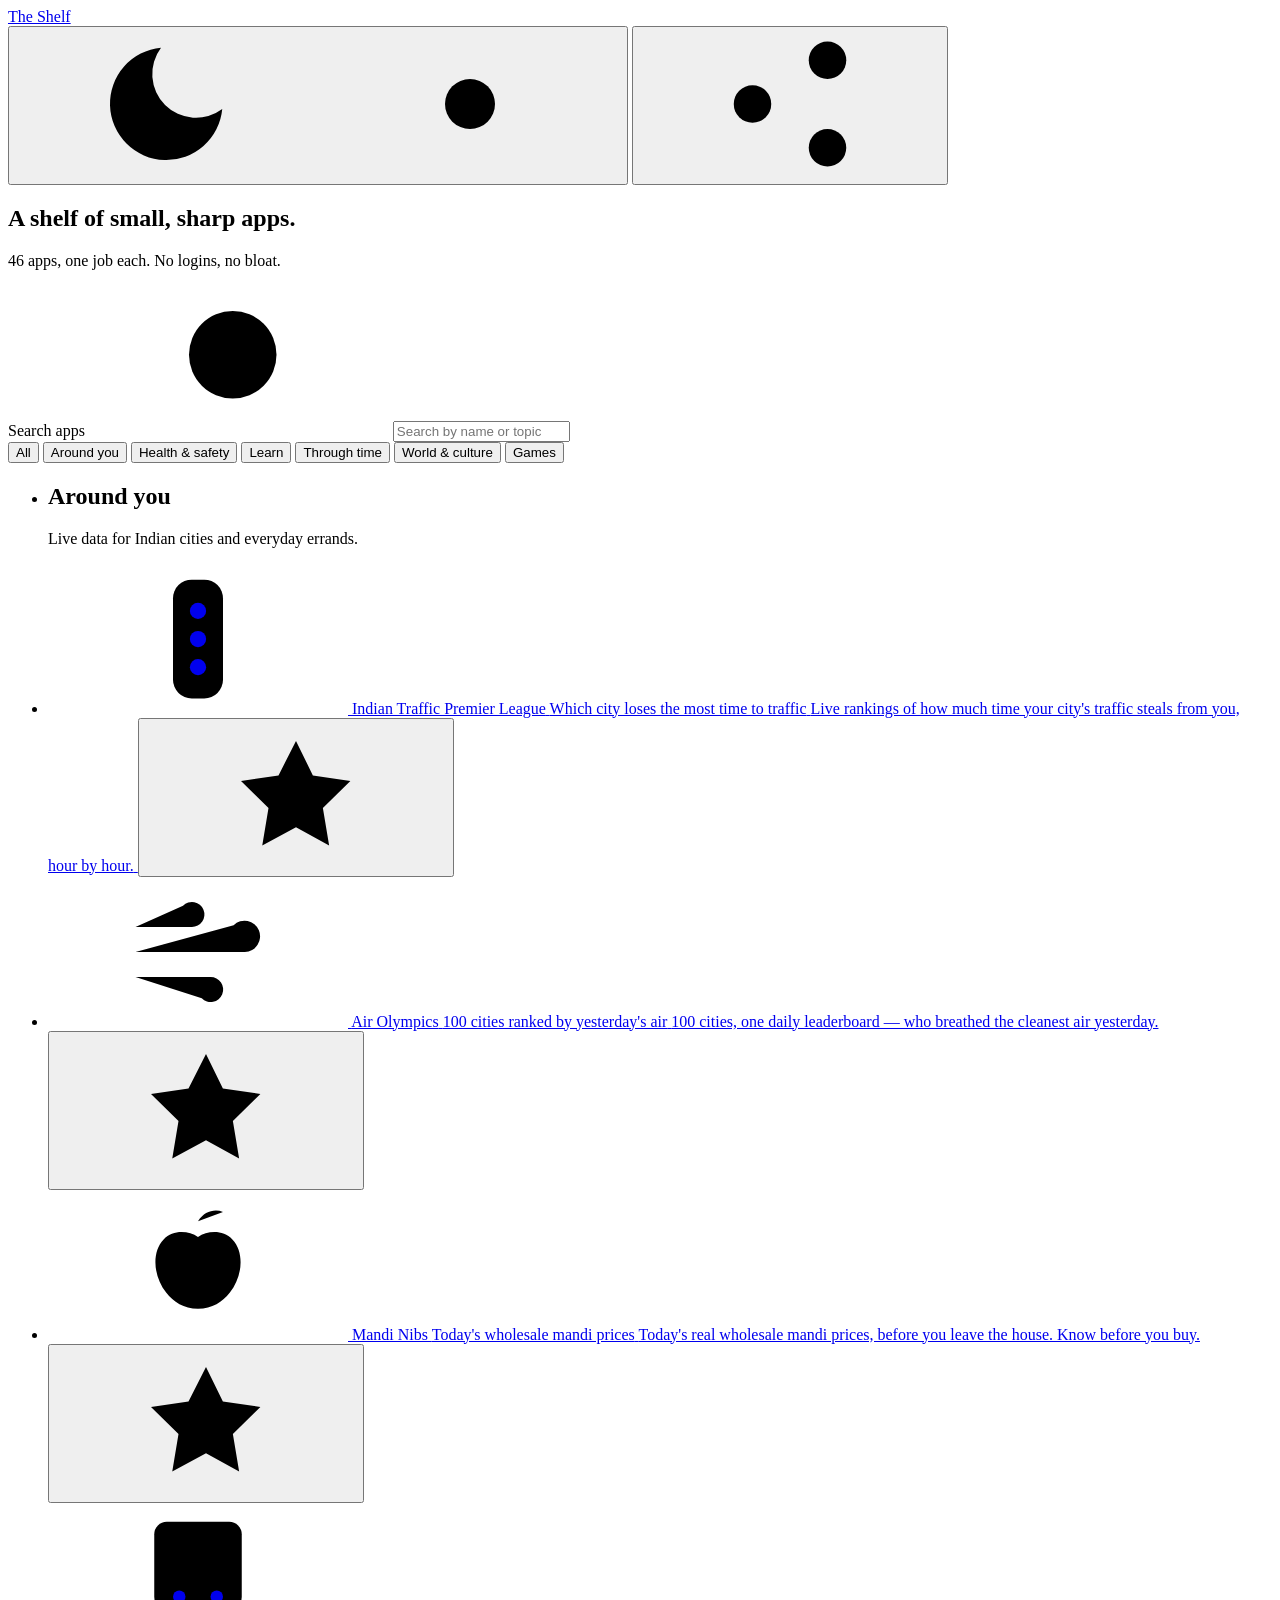
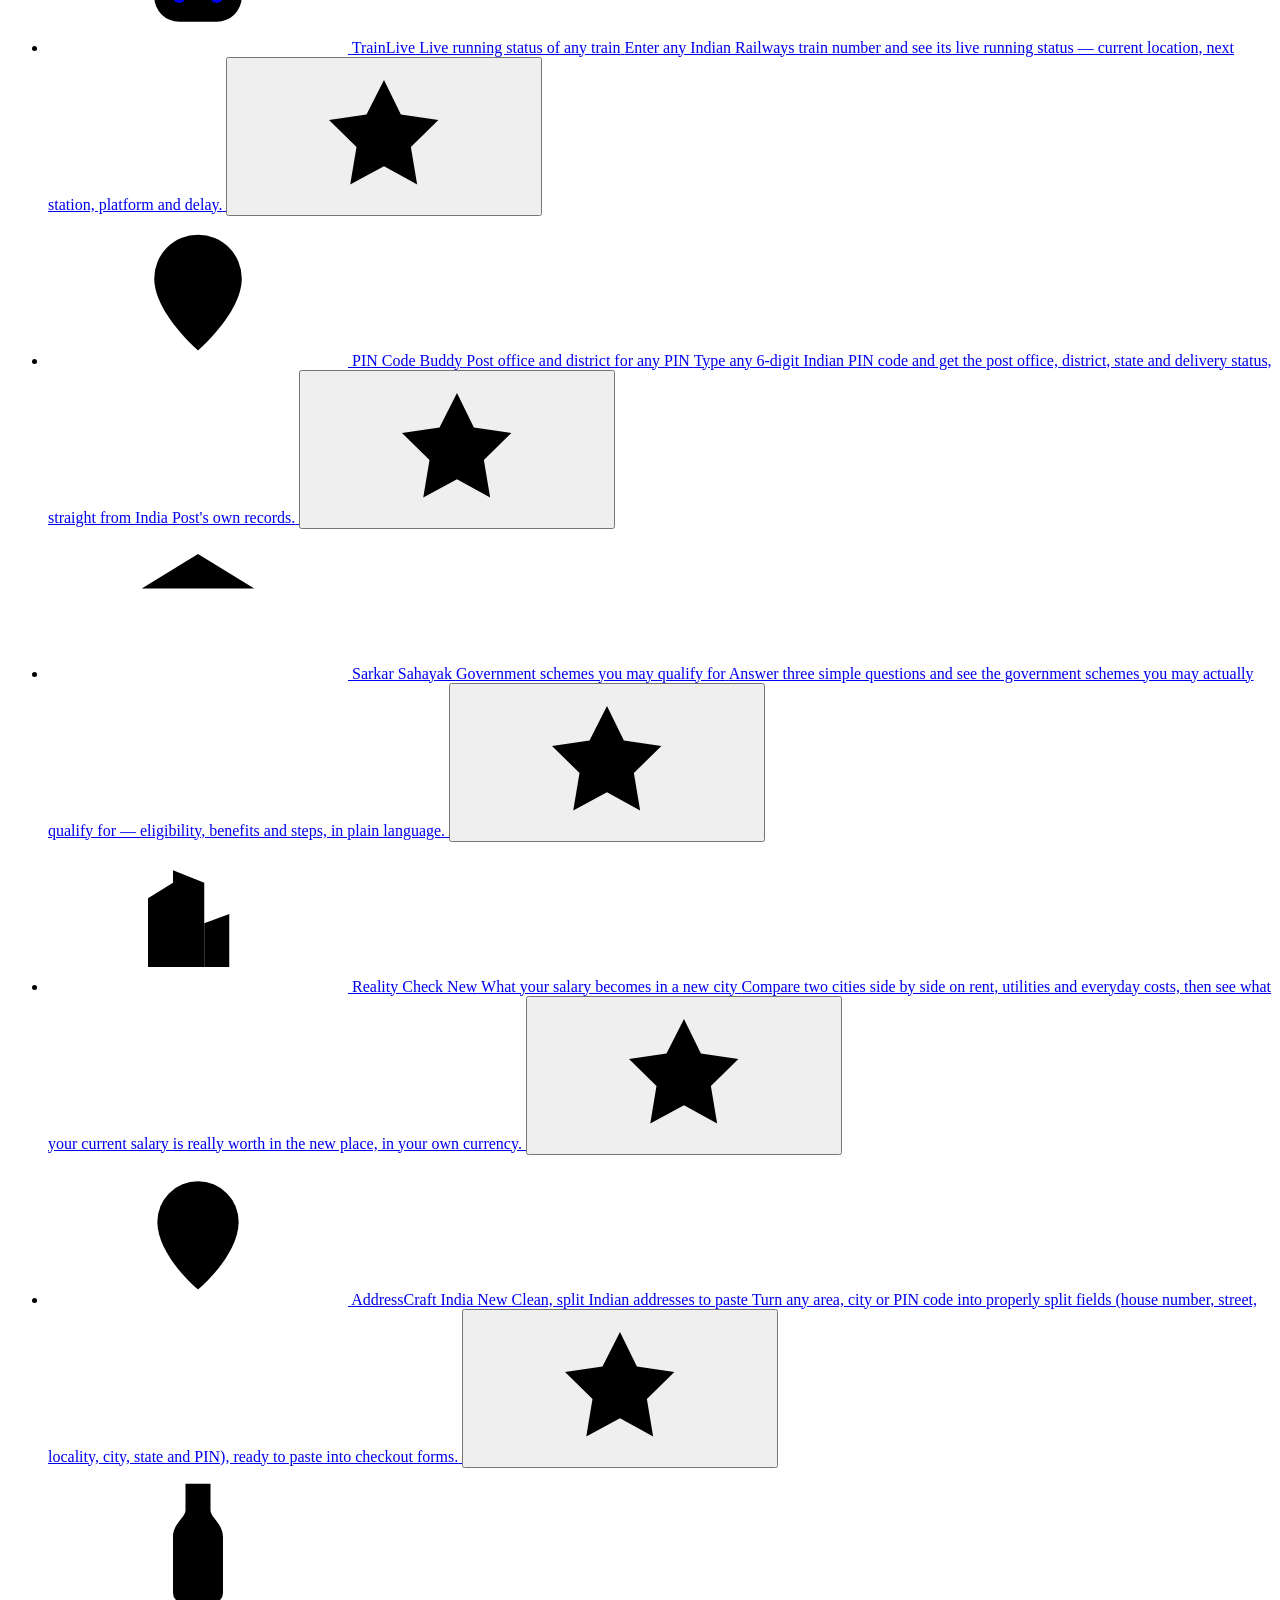
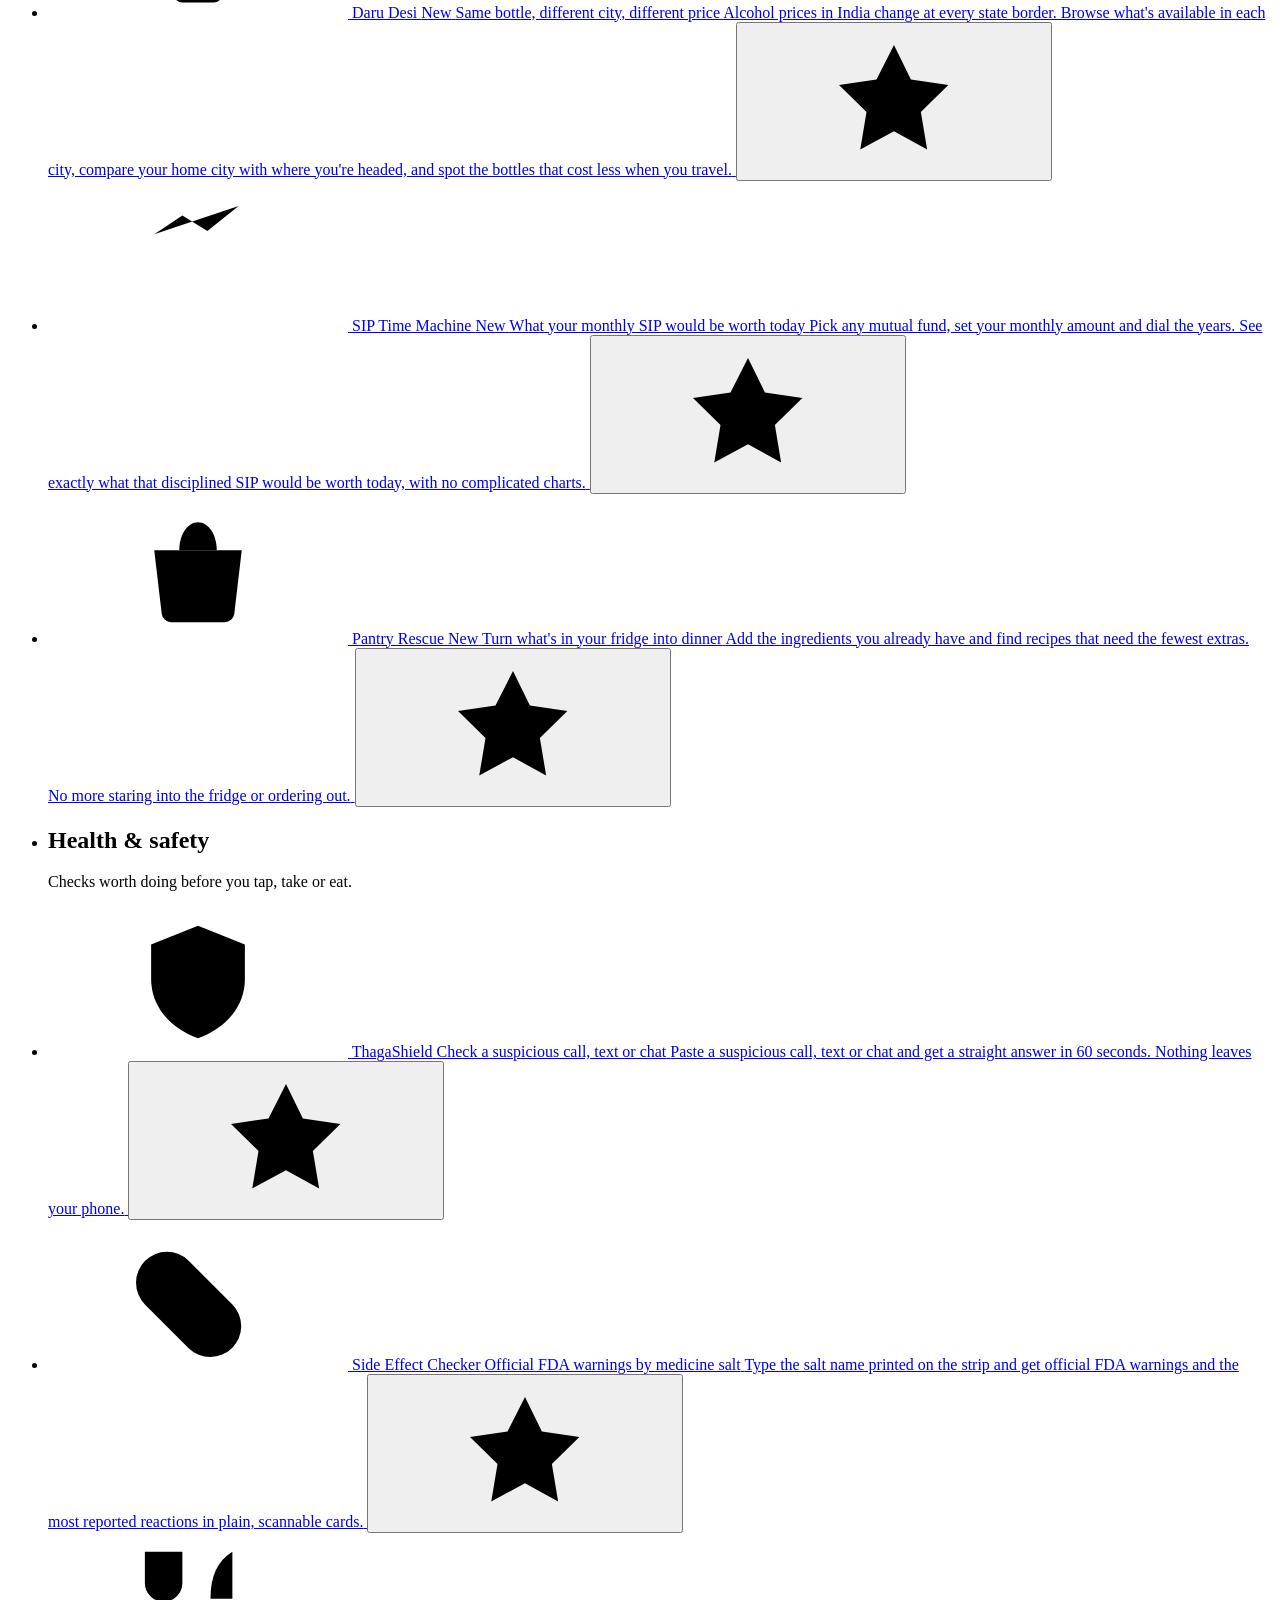
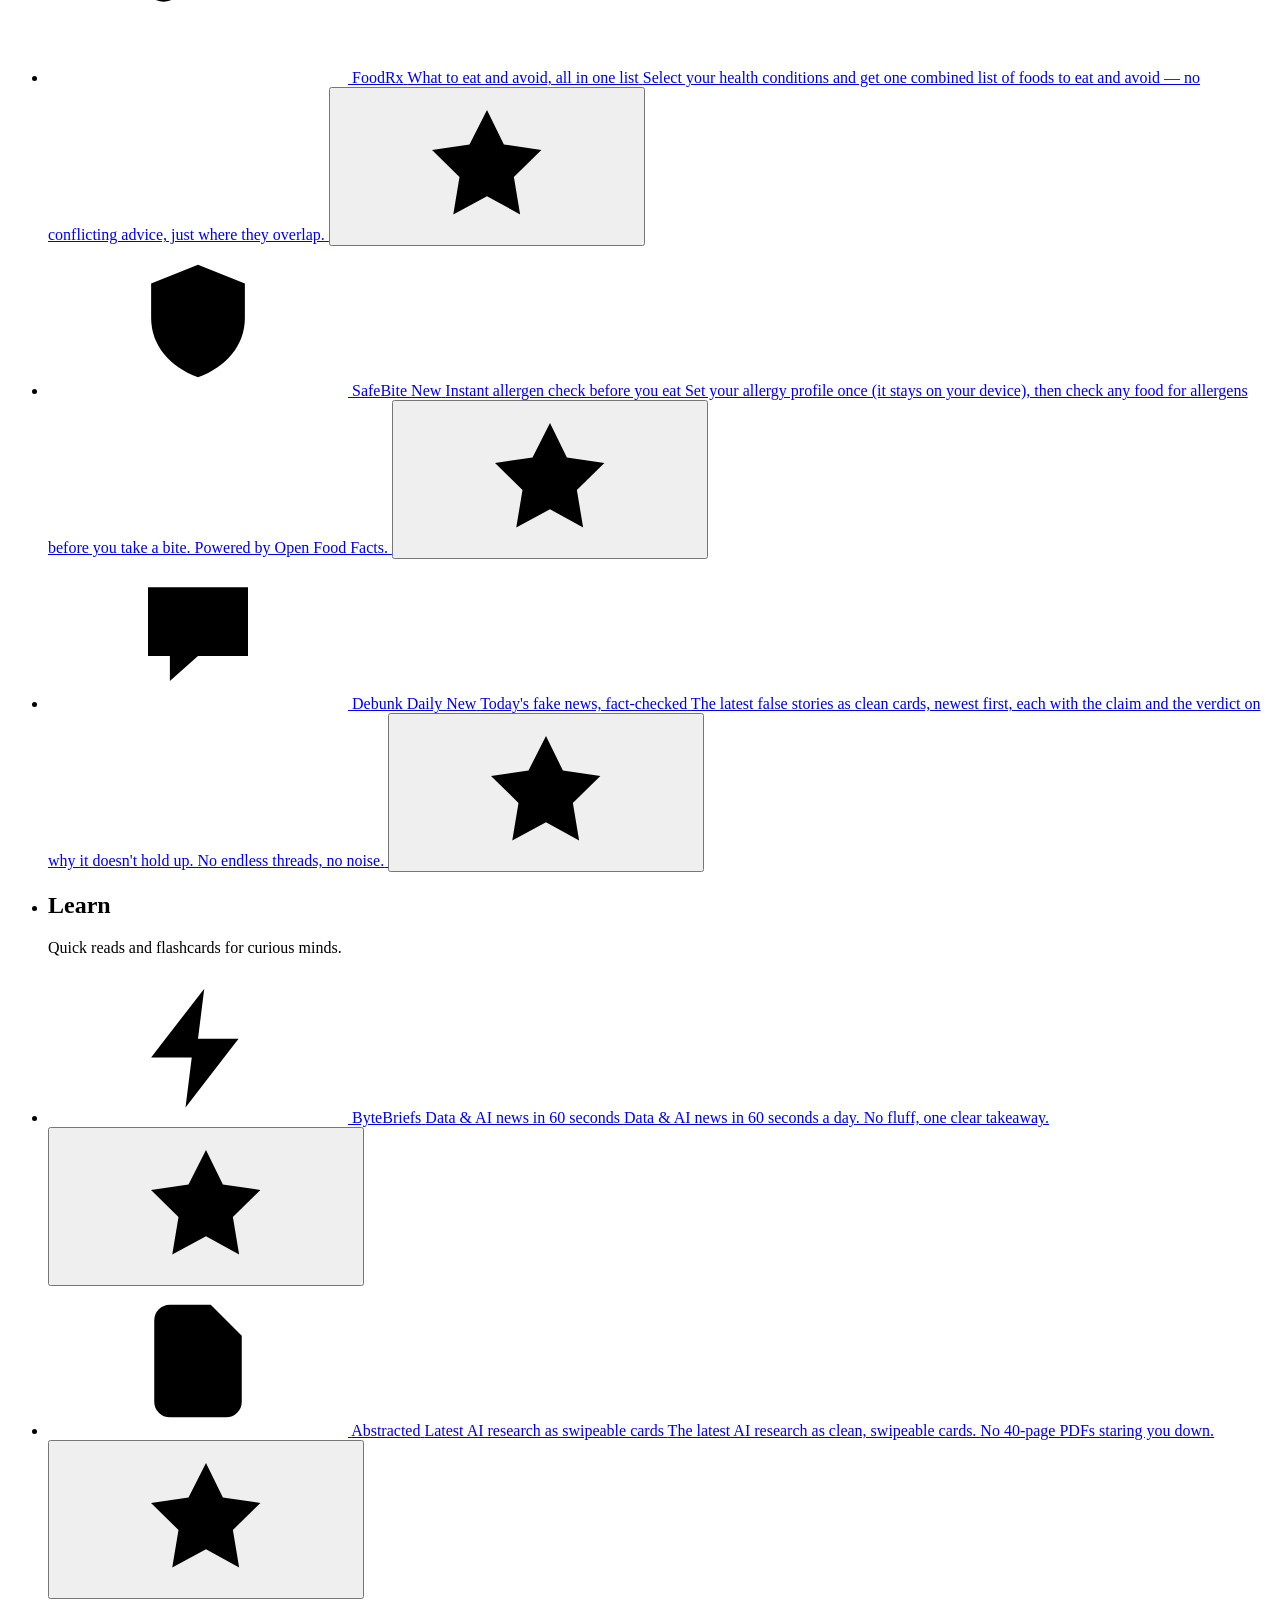
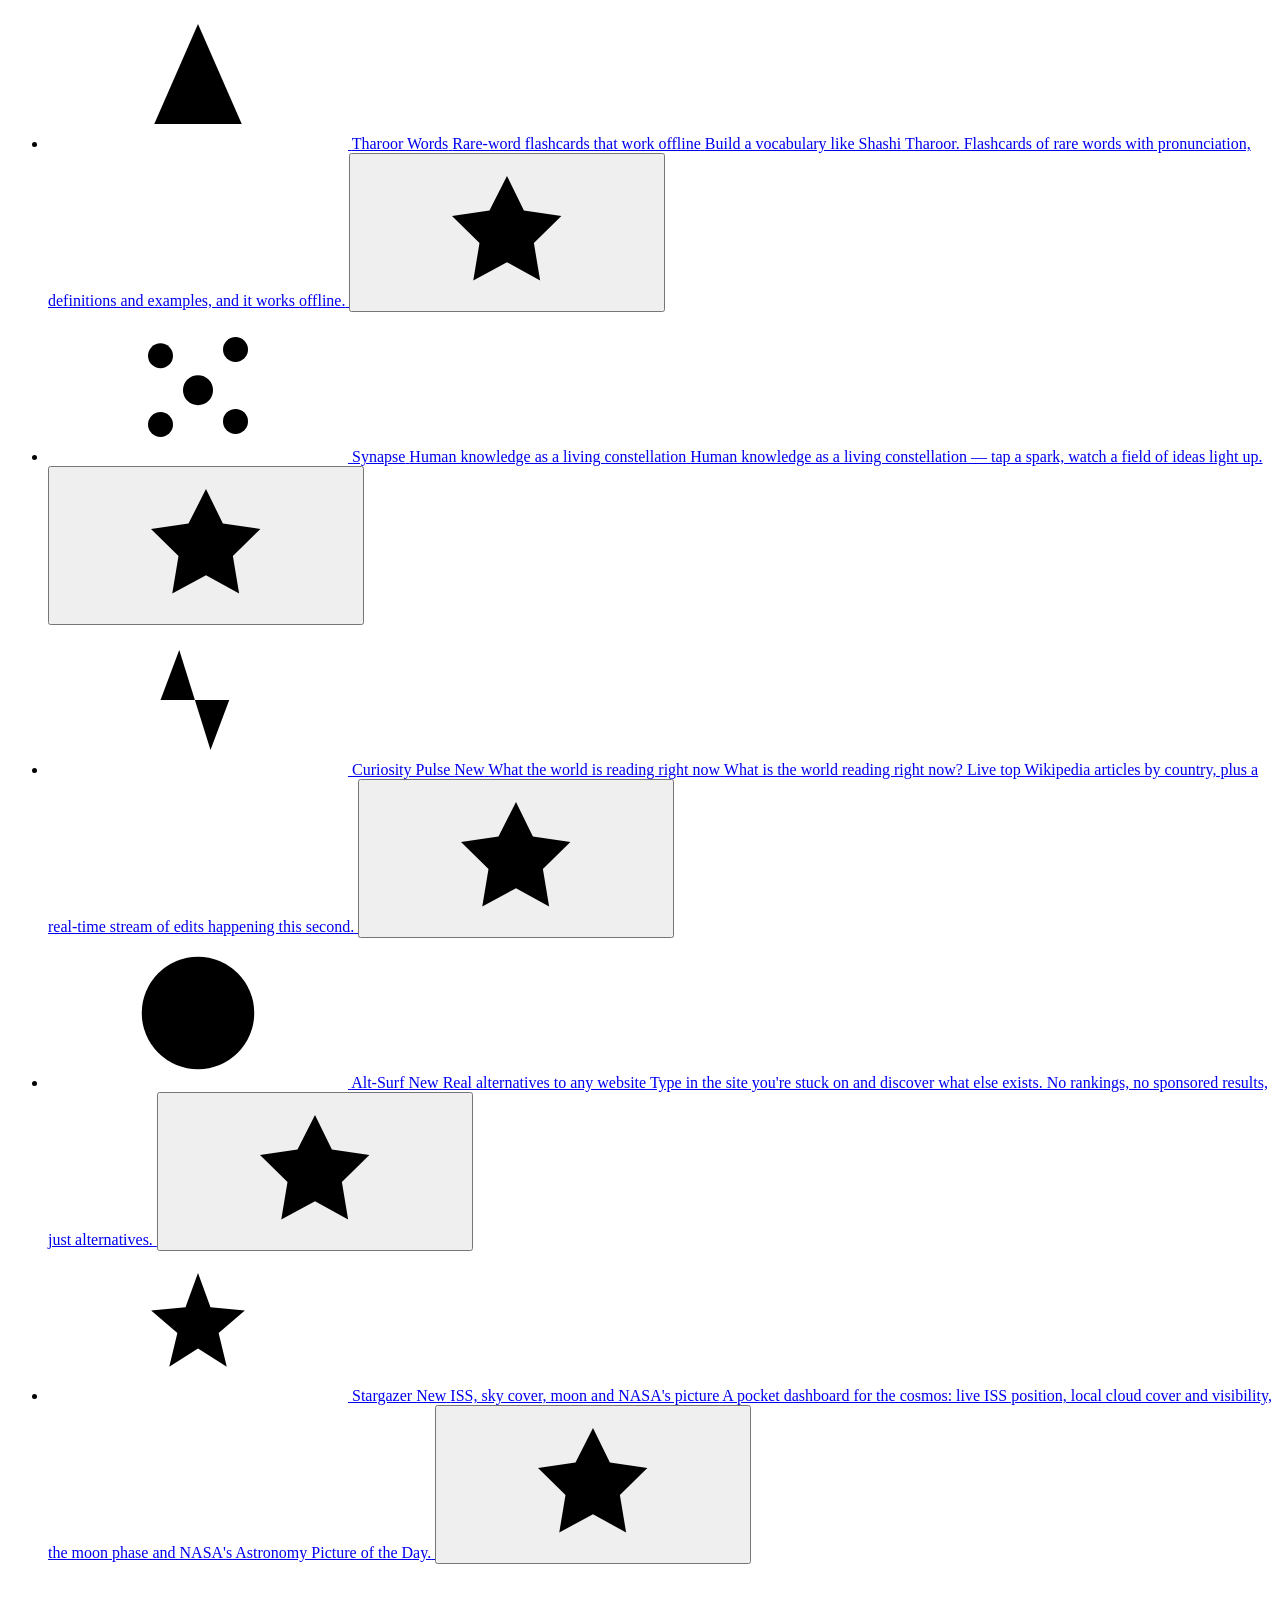
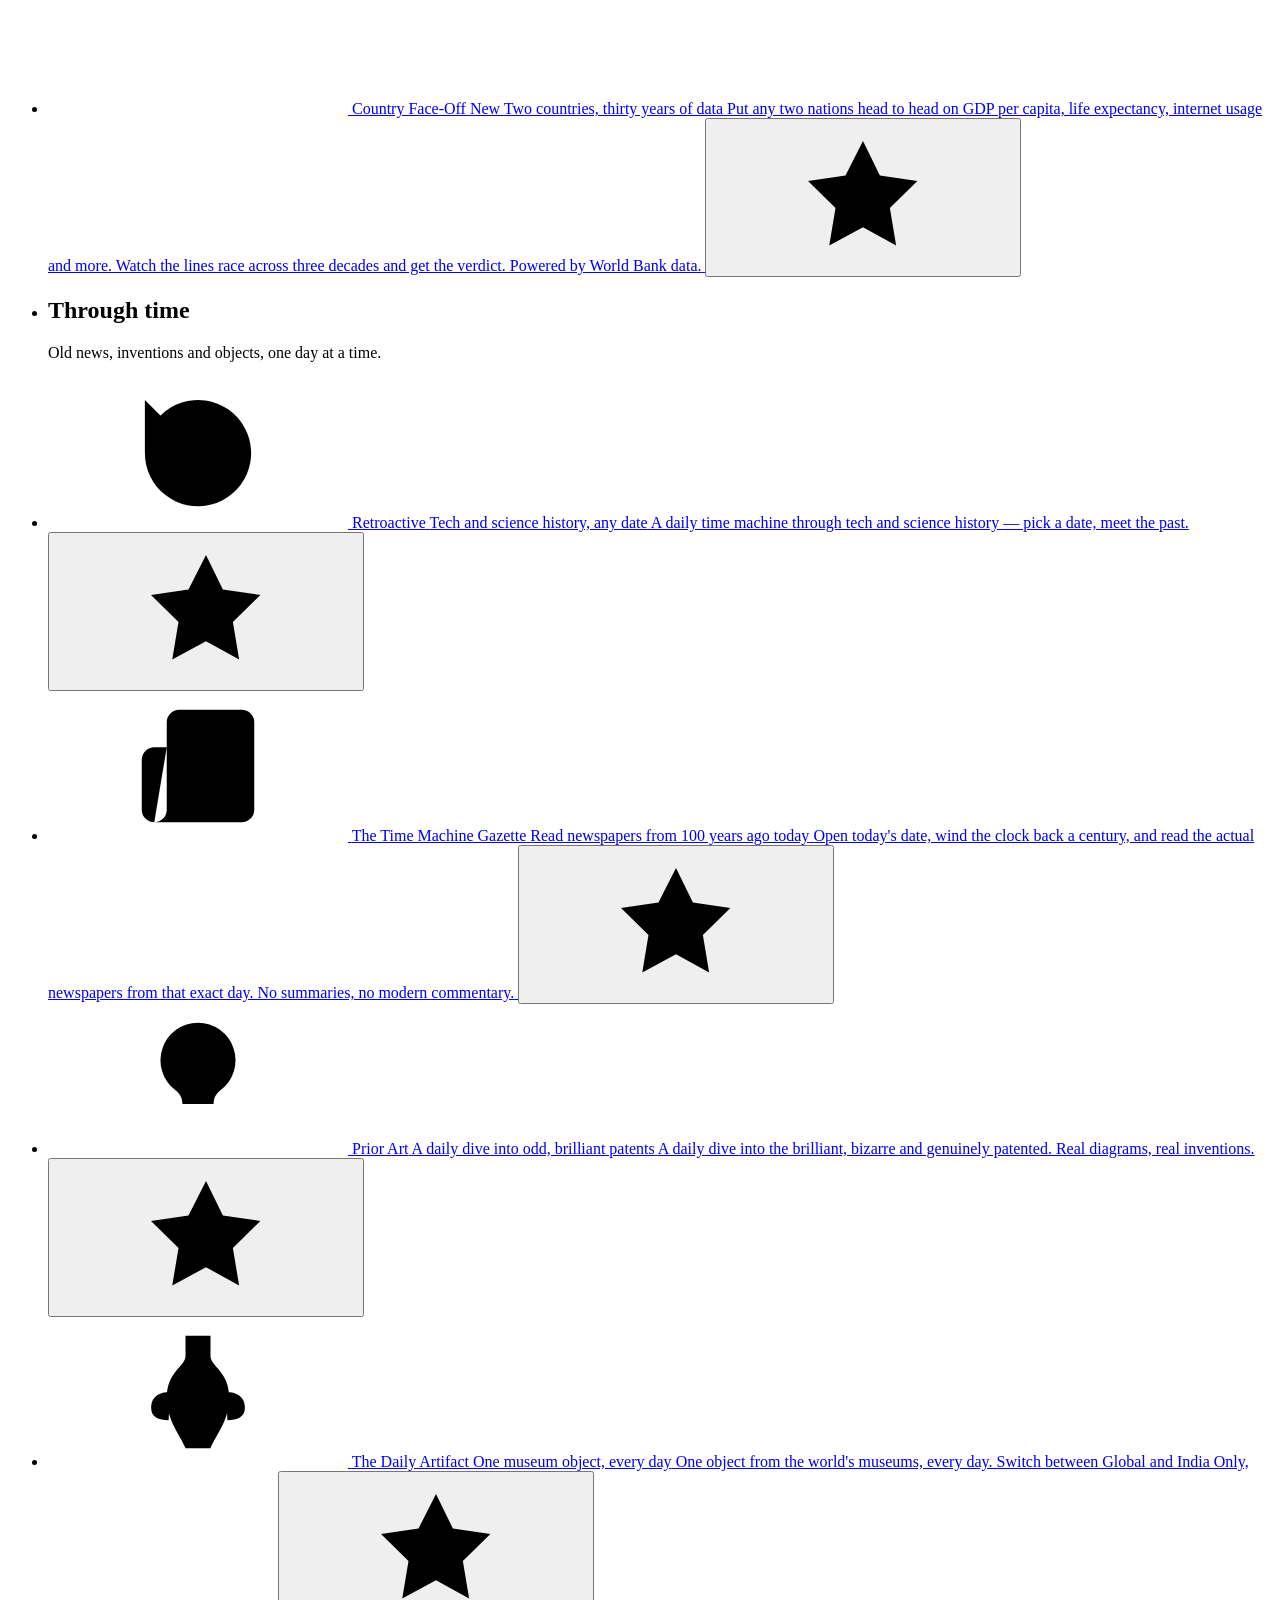
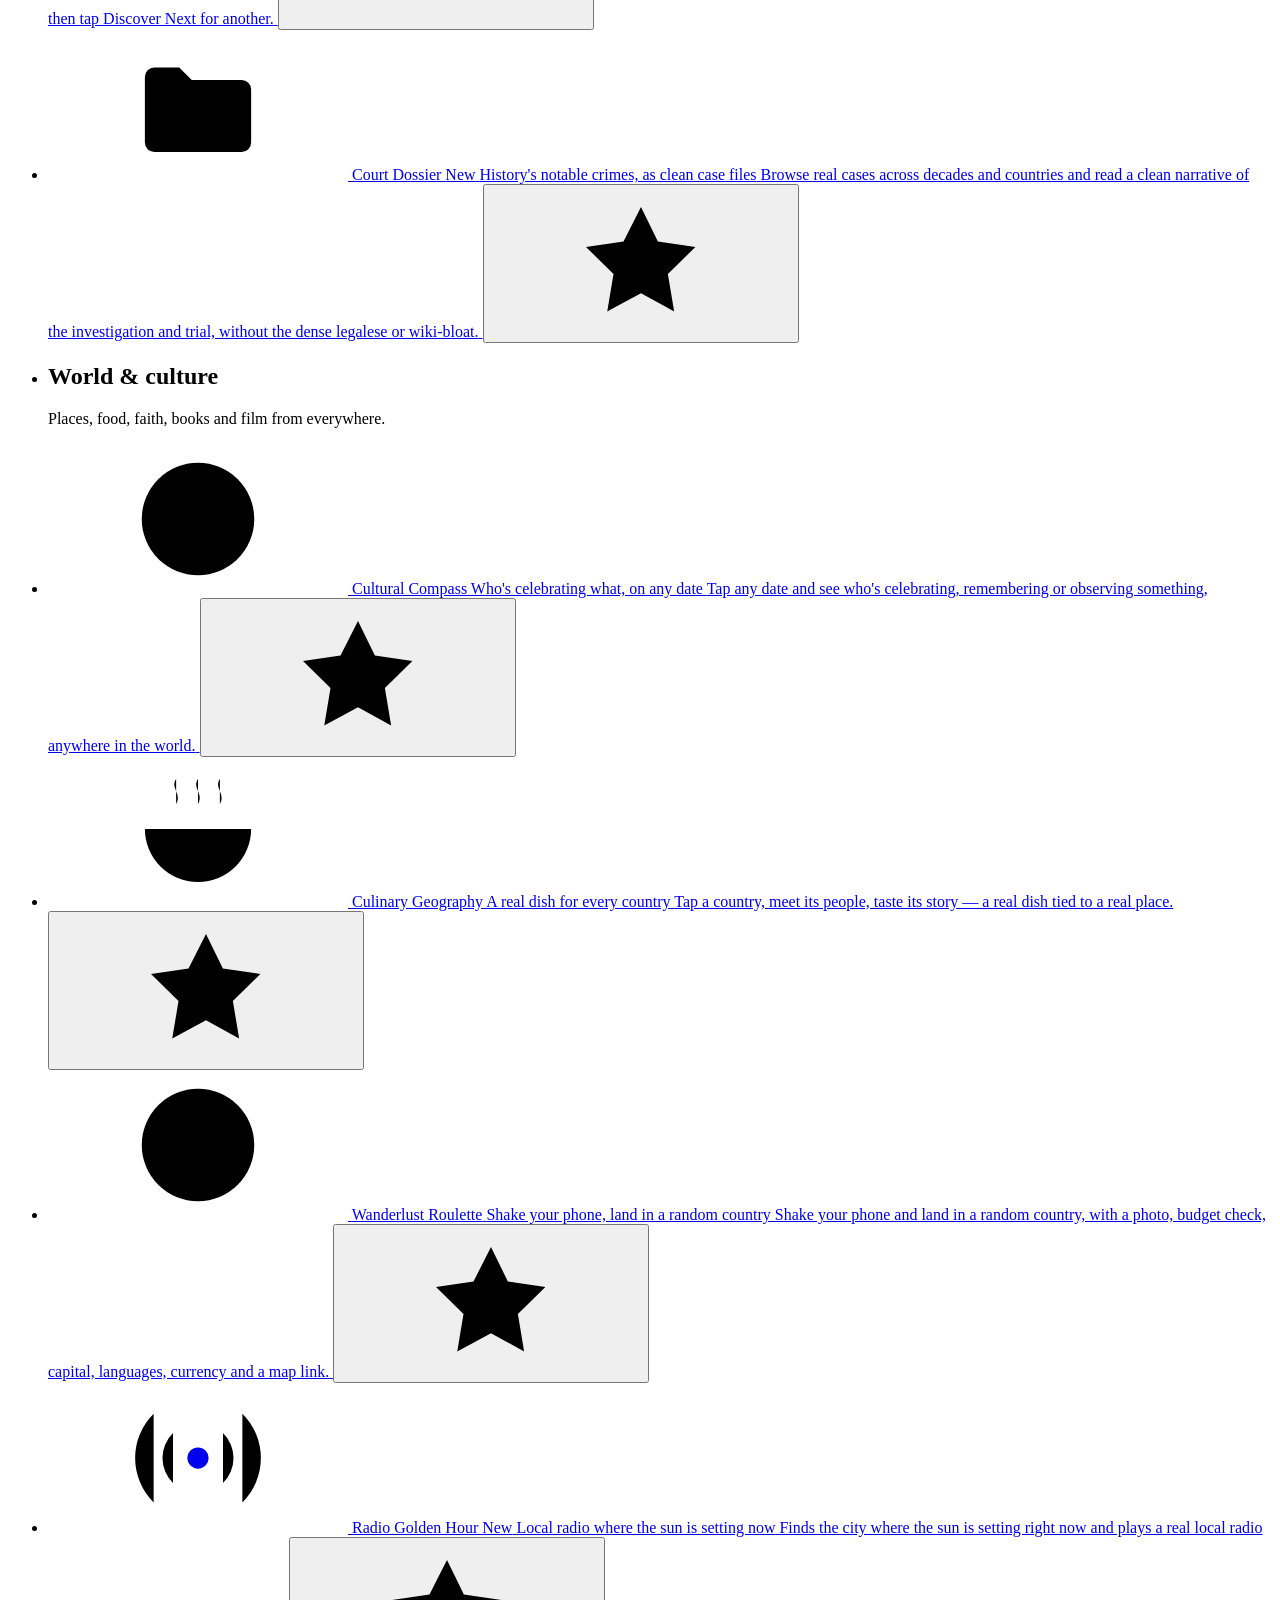
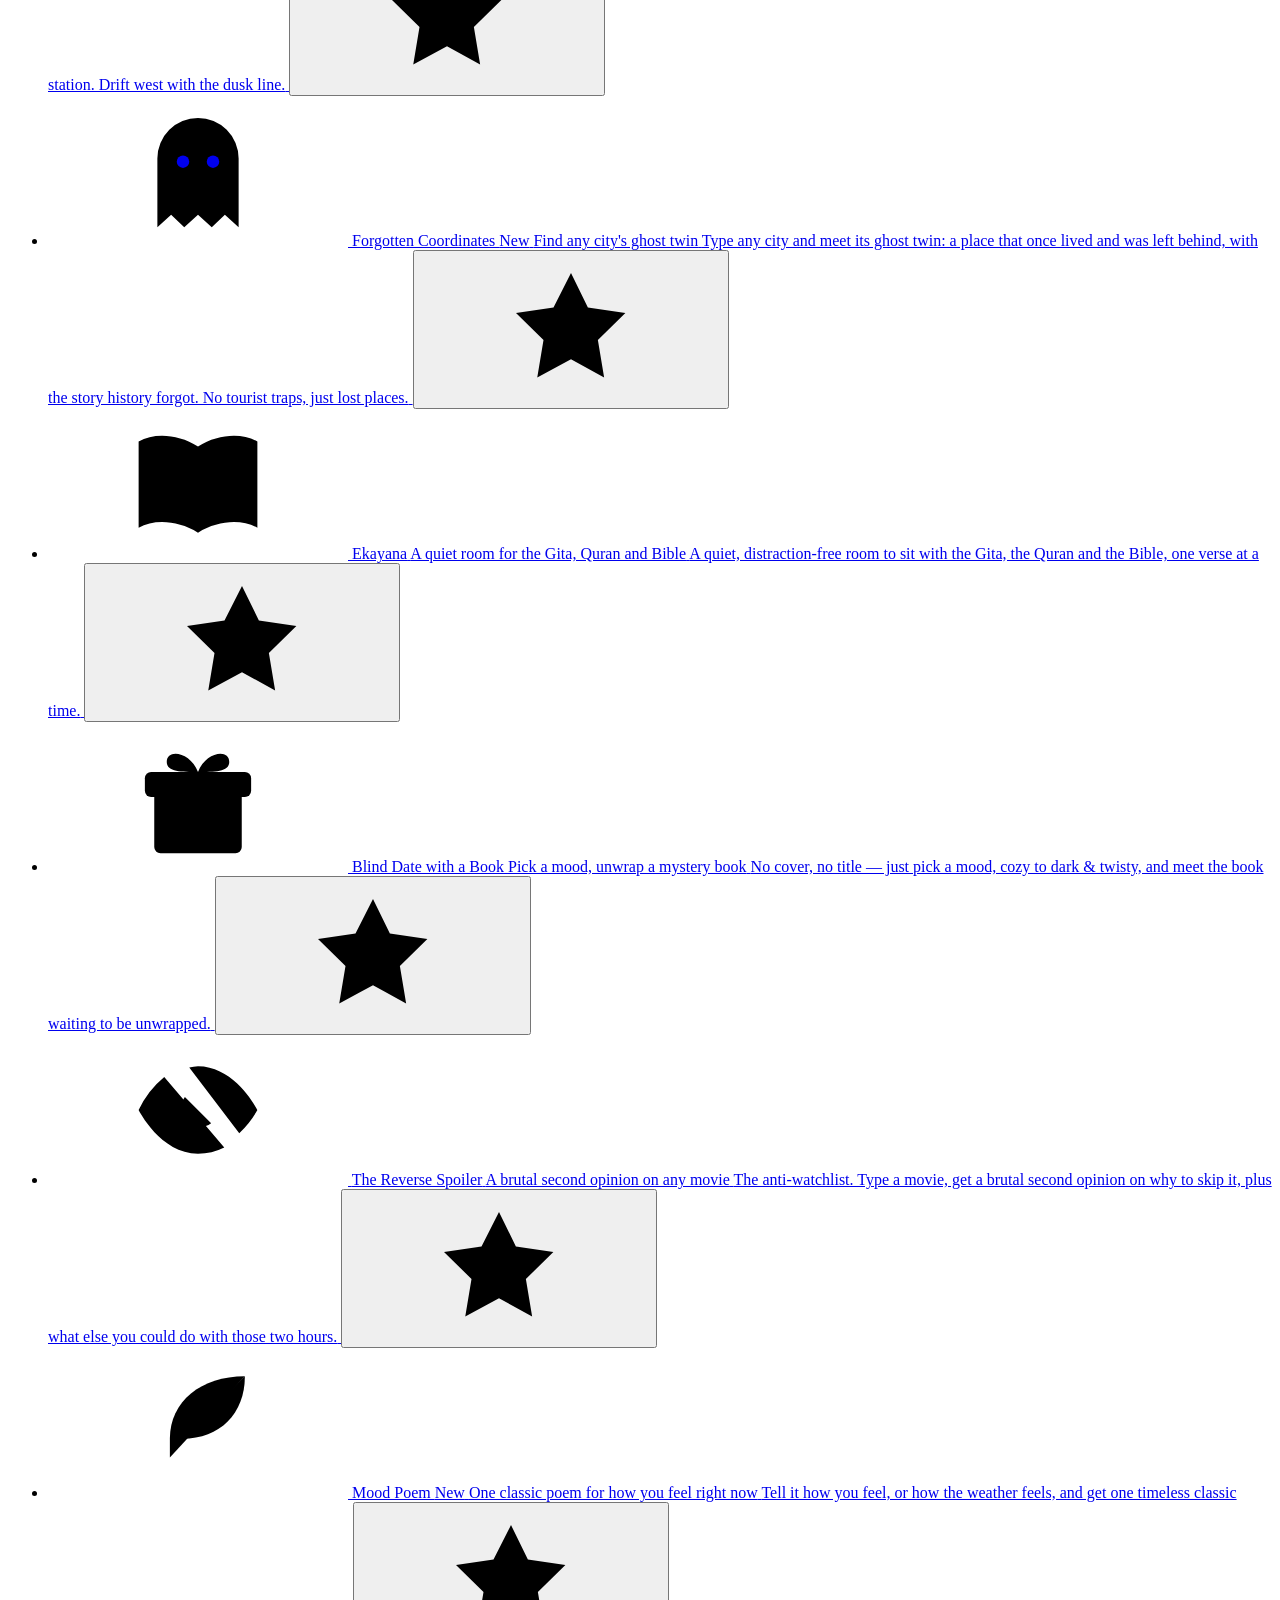
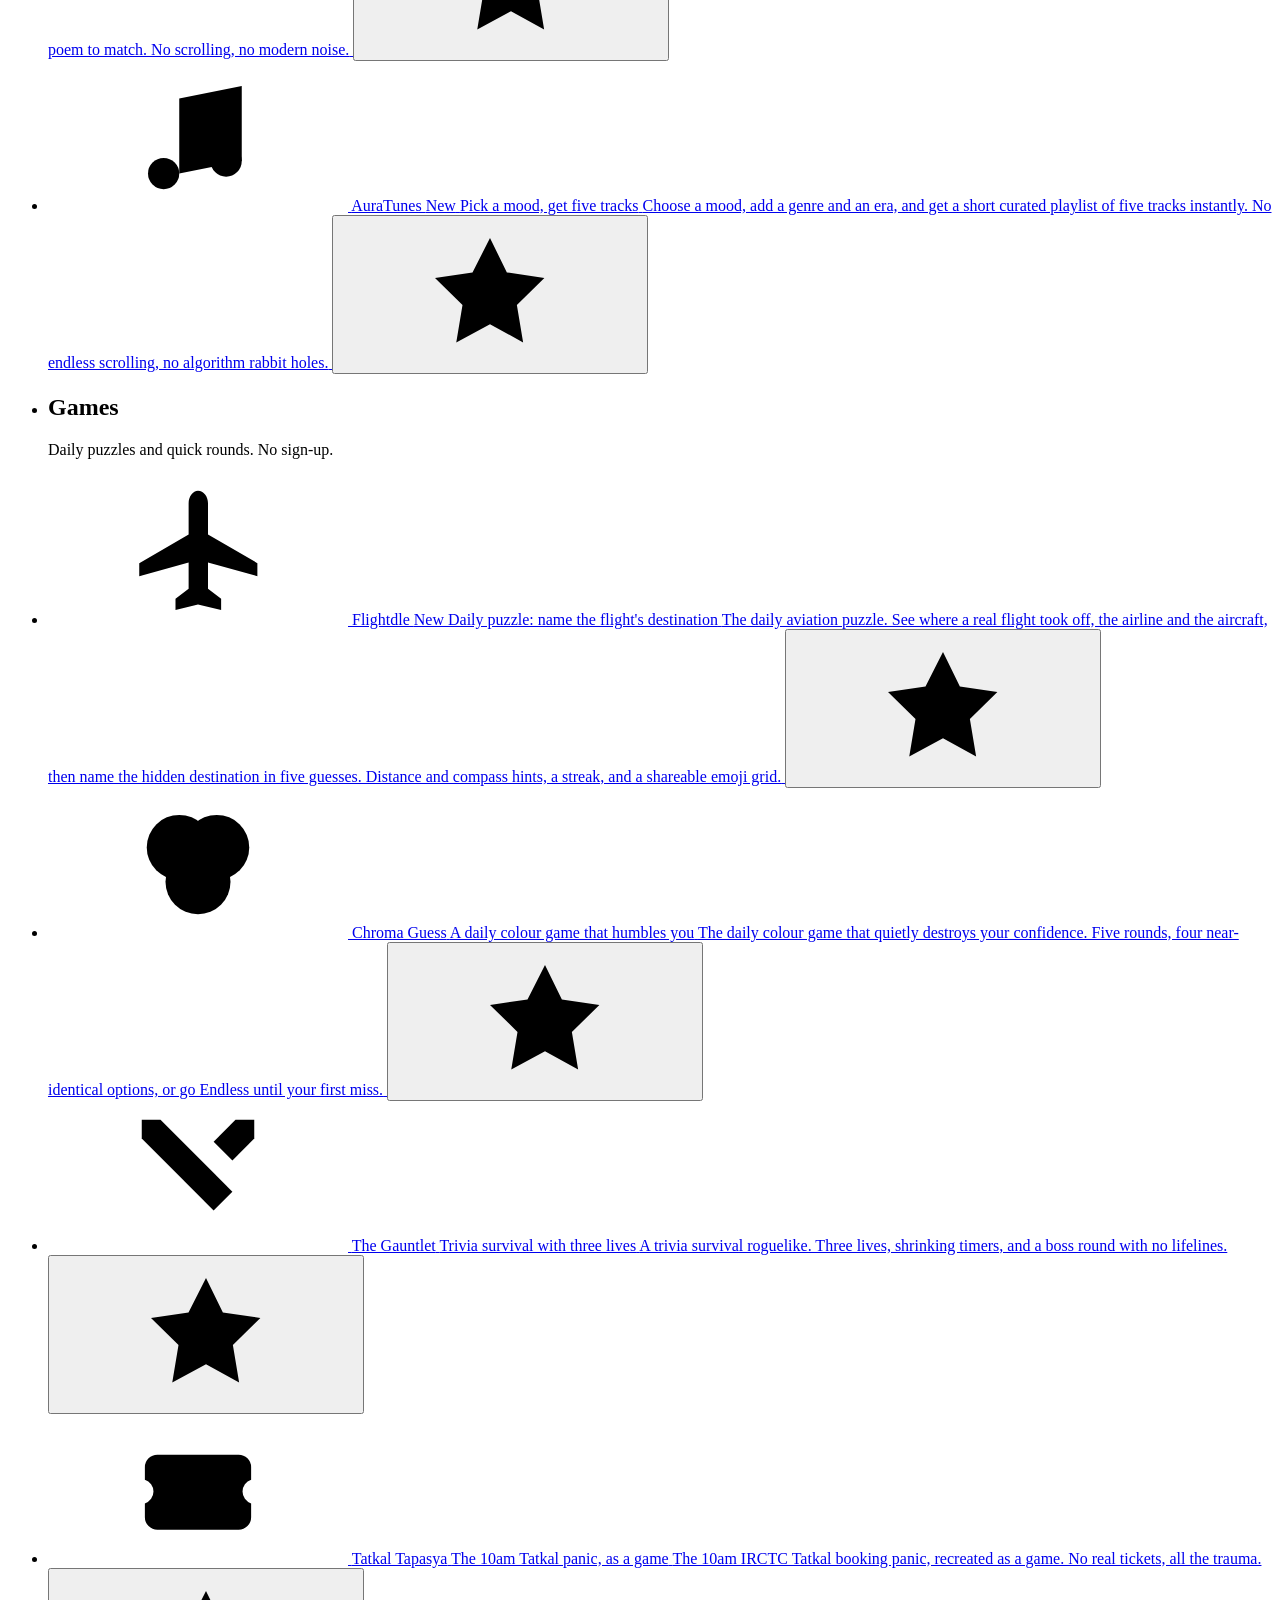
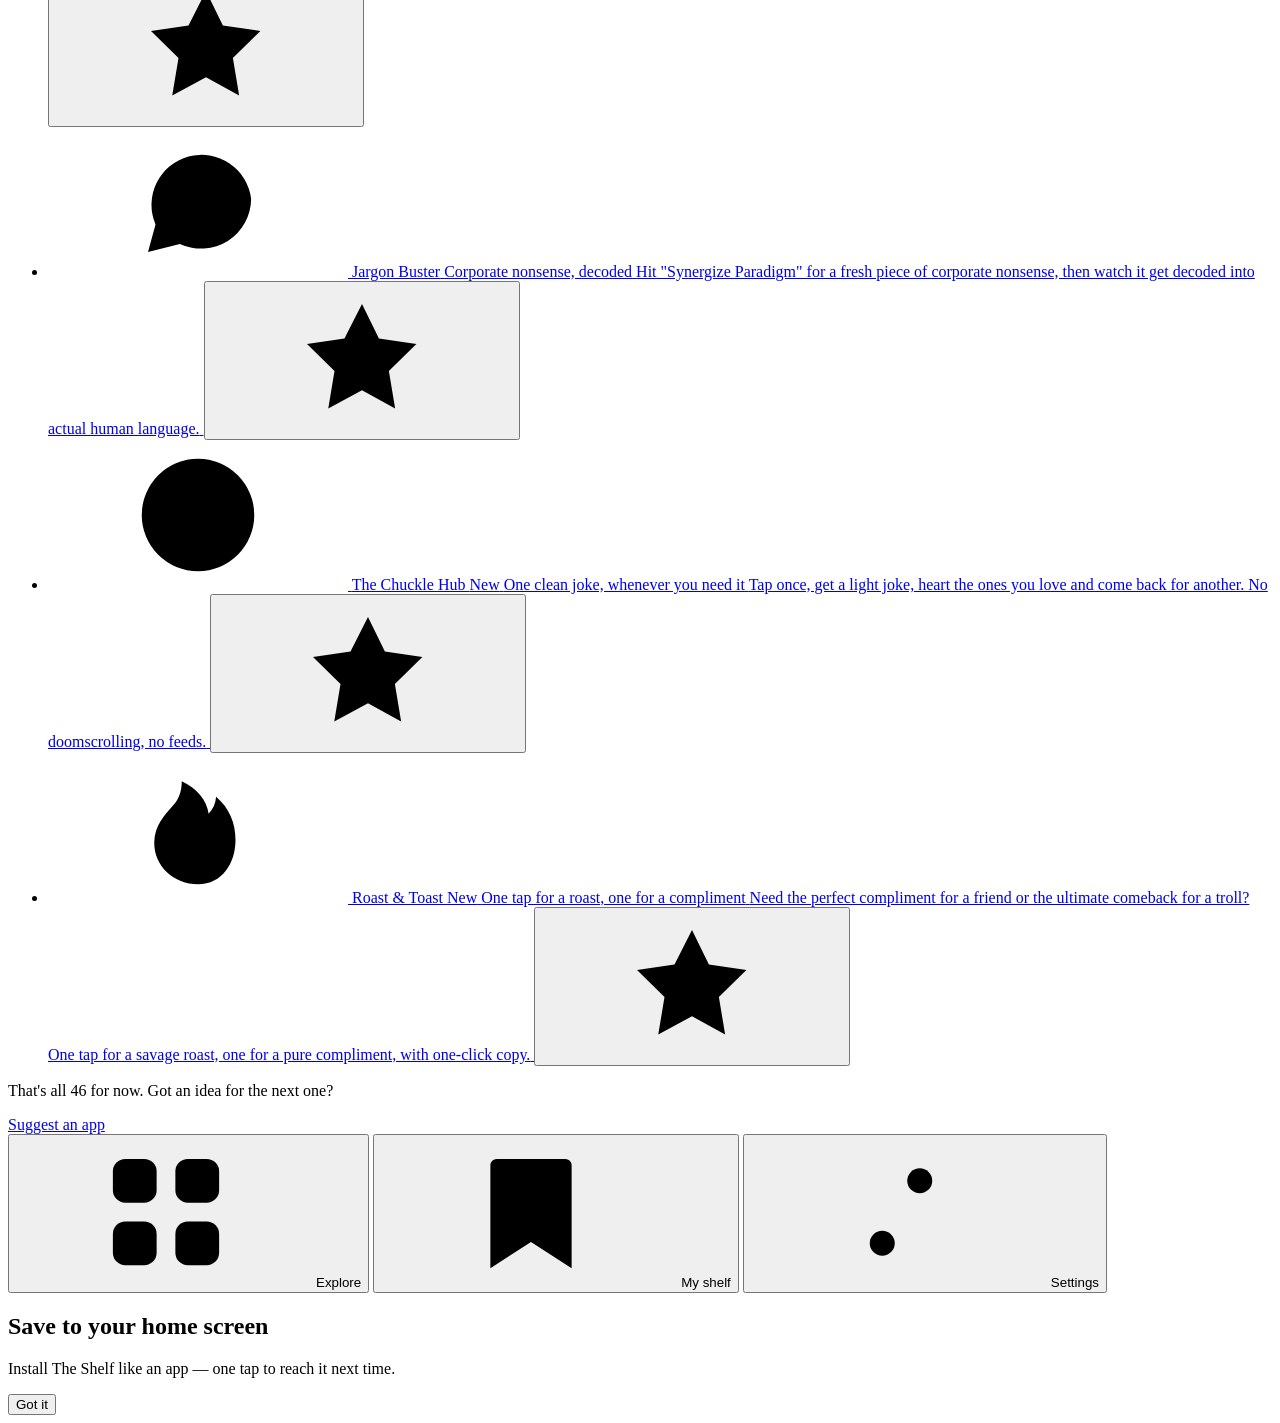
==== index.html @ 30d3a433 "plus eight" ====
<!doctype html>
<html lang="en">
<head>
<meta charset="UTF-8" />
<meta name="viewport" content="width=device-width, initial-scale=1, viewport-fit=cover" />
<title>The Shelf — small apps built by Suva</title>
<meta name="description" content="A growing shelf of small, single-purpose apps built by Suva — traffic rankings, scam checks, mandi prices, daily research digests, trivia games and more. No logins, no bloat." />
<link rel="canonical" href="https://apps.suvadipchakraborty.workers.dev/" />
<meta name="robots" content="index, follow" />
<meta name="theme-color" content="#f3f4fa" />
<meta name="color-scheme" content="light dark" />
<meta name="author" content="Suva" />

<!-- Apply saved look & feel before first paint (no flash). Also reads the old v1 "shelf-theme" key. -->
<script>
  (function () {
    var d = document.documentElement, p = {}, t;
    try { p = JSON.parse(localStorage.getItem("shelf-prefs") || "null") || {}; } catch (e) {}
    t = p.theme;
    if (!t) {
      try { var l = localStorage.getItem("shelf-theme"); t = (l === "dark" || l === "light") ? l : "system"; } catch (e) { t = "system"; }
    }
    if (t === "system") t = window.matchMedia("(prefers-color-scheme: dark)").matches ? "dark" : "light";
    d.setAttribute("data-theme", t);
    d.setAttribute("data-style", p.style || "vivid");
    d.setAttribute("data-layout", p.layout || "tiles");
    d.setAttribute("data-size", p.size || "md");
    d.setAttribute("data-motion", p.motion || "system");
    if (window.matchMedia("(display-mode: standalone)").matches || navigator.standalone === true) d.classList.add("standalone");
    d.classList.add("boot");
    var m = document.querySelector('meta[name="theme-color"]');
    if (m) m.setAttribute("content", t === "dark" ? "#0d0f1c" : "#f3f4fa");
  })();
</script>

<!-- Open Graph -->
<meta property="og:type" content="website" />
<meta property="og:title" content="The Shelf — small apps built by Suva" />
<meta property="og:description" content="A growing shelf of small, single-purpose apps built by Suva. No logins, no bloat, one link to all of them." />
<meta property="og:url" content="https://apps.suvadipchakraborty.workers.dev/" />
<meta property="og:image" content="https://apps.suvadipchakraborty.workers.dev/assets/og-image.png" />
<meta property="og:image:secure_url" content="https://apps.suvadipchakraborty.workers.dev/assets/og-image.png" />
<meta property="og:image:type" content="image/png" />
<meta property="og:image:width" content="1200" />
<meta property="og:image:height" content="630" />
<meta property="og:image:alt" content="The Shelf — small, sharp apps by Suva" />
<meta property="og:site_name" content="The Shelf" />

<!-- Twitter / generic card -->
<meta name="twitter:card" content="summary_large_image" />
<meta name="twitter:title" content="The Shelf — small apps built by Suva" />
<meta name="twitter:description" content="A growing shelf of small, single-purpose apps built by Suva. No logins, no bloat, one link to all of them." />
<meta name="twitter:image" content="https://apps.suvadipchakraborty.workers.dev/assets/og-image.png" />

<!-- PWA (names, icons, scope and start_url are unchanged so installed copies keep working) -->
<link rel="manifest" href="/manifest.webmanifest" />
<meta name="apple-mobile-web-app-capable" content="yes" />
<meta name="mobile-web-app-capable" content="yes" />
<meta name="apple-mobile-web-app-status-bar-style" content="black-translucent" />
<meta name="apple-mobile-web-app-title" content="The Shelf" />
<link rel="apple-touch-icon" href="/assets/apple-touch-icon.png" />
<link rel="icon" href="/favicon.ico" sizes="any" />

<link rel="preload" href="/fonts/bricolage-latin.woff2" as="font" type="font/woff2" crossorigin />
<link rel="preload" href="/fonts/figtree-latin.woff2" as="font" type="font/woff2" crossorigin />

<link rel="stylesheet" href="/css/styles.css" />

<script type="application/ld+json">
{
  "@context": "https://schema.org",
  "@type": "CollectionPage",
  "name": "The Shelf — small apps built by Suva",
  "url": "https://apps.suvadipchakraborty.workers.dev/",
  "description": "A growing shelf of small, single-purpose apps built by Suva.",
  "author": {
    "@type": "Person",
    "name": "Suva",
    "sameAs": "https://www.linkedin.com/in/suva"
  },
  "mainEntity": {
    "@type": "ItemList",
    "itemListElement": [
      {
        "@type": "SoftwareApplication",
        "position": 1,
        "name": "Indian Traffic Premier League",
        "description": "Live rankings of how much time your city's traffic steals from you, hour by hour.",
        "url": "https://indian-traffic-premier-league.suvadipchakraborty.workers.dev/",
        "applicationCategory": "Around you",
        "operatingSystem": "Web"
      },
      {
        "@type": "SoftwareApplication",
        "position": 2,
        "name": "Air Olympics",
        "description": "100 cities, one daily leaderboard — who breathed the cleanest air yesterday.",
        "url": "https://air-olympics.suvadipchakraborty.workers.dev/",
        "applicationCategory": "Around you",
        "operatingSystem": "Web"
      },
      {
        "@type": "SoftwareApplication",
        "position": 3,
        "name": "Mandi Nibs",
        "description": "Today's real wholesale mandi prices, before you leave the house. Know before you buy.",
        "url": "https://mandi.suvadipchakraborty.workers.dev/",
        "applicationCategory": "Around you",
        "operatingSystem": "Web"
      },
      {
        "@type": "SoftwareApplication",
        "position": 4,
        "name": "TrainLive",
        "description": "Enter any Indian Railways train number and see its live running status — current location, next station, platform and delay.",
        "url": "https://train-tracker.suvadipchakraborty.workers.dev/",
        "applicationCategory": "Around you",
        "operatingSystem": "Web"
      },
      {
        "@type": "SoftwareApplication",
        "position": 5,
        "name": "PIN Code Buddy",
        "description": "Type any 6-digit Indian PIN code and get the post office, district, state and delivery status, straight from India Post's own records.",
        "url": "https://pin-code-buddy.suvadipchakraborty.workers.dev/",
        "applicationCategory": "Around you",
        "operatingSystem": "Web"
      },
      {
        "@type": "SoftwareApplication",
        "position": 6,
        "name": "Sarkar Sahayak",
        "description": "Answer three simple questions and see the government schemes you may actually qualify for — eligibility, benefits and steps, in plain language.",
        "url": "https://sarkar-sahayak.suvadipchakraborty.workers.dev/",
        "applicationCategory": "Around you",
        "operatingSystem": "Web"
      },
      {
        "@type": "SoftwareApplication",
        "position": 7,
        "name": "Reality Check",
        "description": "Compare two cities side by side on rent, utilities and everyday costs, then see what your current salary is really worth in the new place, in your own currency.",
        "url": "https://reality-check.suvadipchakraborty.workers.dev/",
        "applicationCategory": "Around you",
        "operatingSystem": "Web"
      },
      {
        "@type": "SoftwareApplication",
        "position": 8,
        "name": "AddressCraft India",
        "description": "Turn any area, city or PIN code into properly split fields (house number, street, locality, city, state and PIN), ready to paste into checkout forms.",
        "url": "https://addresscraft.suvadipchakraborty.workers.dev/",
        "applicationCategory": "Around you",
        "operatingSystem": "Web"
      },
      {
        "@type": "SoftwareApplication",
        "position": 9,
        "name": "Daru Desi",
        "description": "Alcohol prices in India change at every state border. Browse what's available in each city, compare your home city with where you're headed, and spot the bottles that cost less when you travel.",
        "url": "https://daru-desi.suvadipchakraborty.workers.dev/",
        "applicationCategory": "Around you",
        "operatingSystem": "Web"
      },
      {
        "@type": "SoftwareApplication",
        "position": 10,
        "name": "SIP Time Machine",
        "description": "Pick any mutual fund, set your monthly amount and dial the years. See exactly what that disciplined SIP would be worth today, with no complicated charts.",
        "url": "https://sip-time-machine.suvadipchakraborty.workers.dev/",
        "applicationCategory": "Around you",
        "operatingSystem": "Web"
      },
      {
        "@type": "SoftwareApplication",
        "position": 11,
        "name": "Pantry Rescue",
        "description": "Add the ingredients you already have and find recipes that need the fewest extras. No more staring into the fridge or ordering out.",
        "url": "https://pantry-rescue.suvadipchakraborty.workers.dev/",
        "applicationCategory": "Around you",
        "operatingSystem": "Web"
      },
      {
        "@type": "SoftwareApplication",
        "position": 12,
        "name": "ThagaShield",
        "description": "Paste a suspicious call, text or chat and get a straight answer in 60 seconds. Nothing leaves your phone.",
        "url": "https://thaga-shield.suvadipchakraborty.workers.dev/",
        "applicationCategory": "Health & safety",
        "operatingSystem": "Web"
      },
      {
        "@type": "SoftwareApplication",
        "position": 13,
        "name": "Side Effect Checker",
        "description": "Type the salt name printed on the strip and get official FDA warnings and the most reported reactions in plain, scannable cards.",
        "url": "https://side-effect.suvadipchakraborty.workers.dev/",
        "applicationCategory": "Health & safety",
        "operatingSystem": "Web"
      },
      {
        "@type": "SoftwareApplication",
        "position": 14,
        "name": "FoodRx",
        "description": "Select your health conditions and get one combined list of foods to eat and avoid — no conflicting advice, just where they overlap.",
        "url": "https://foodrx.suvadipchakraborty.workers.dev/?v=2",
        "applicationCategory": "Health & safety",
        "operatingSystem": "Web"
      },
      {
        "@type": "SoftwareApplication",
        "position": 15,
        "name": "SafeBite",
        "description": "Set your allergy profile once (it stays on your device), then check any food for allergens before you take a bite. Powered by Open Food Facts.",
        "url": "https://safebite.suvadipchakraborty.workers.dev/",
        "applicationCategory": "Health & safety",
        "operatingSystem": "Web"
      },
      {
        "@type": "SoftwareApplication",
        "position": 16,
        "name": "Debunk Daily",
        "description": "The latest false stories as clean cards, newest first, each with the claim and the verdict on why it doesn't hold up. No endless threads, no noise.",
        "url": "https://debunk-daily.suvadipchakraborty.workers.dev/",
        "applicationCategory": "Health & safety",
        "operatingSystem": "Web"
      },
      {
        "@type": "SoftwareApplication",
        "position": 17,
        "name": "ByteBriefs",
        "description": "Data & AI news in 60 seconds a day. No fluff, one clear takeaway.",
        "url": "https://byte-briefs.suvadipchakraborty.workers.dev/",
        "applicationCategory": "Learn",
        "operatingSystem": "Web"
      },
      {
        "@type": "SoftwareApplication",
        "position": 18,
        "name": "Abstracted",
        "description": "The latest AI research as clean, swipeable cards. No 40-page PDFs staring you down.",
        "url": "https://abstracted.suvadipchakraborty.workers.dev/?v=2",
        "applicationCategory": "Learn",
        "operatingSystem": "Web"
      },
      {
        "@type": "SoftwareApplication",
        "position": 19,
        "name": "Tharoor Words",
        "description": "Build a vocabulary like Shashi Tharoor. Flashcards of rare words with pronunciation, definitions and examples, and it works offline.",
        "url": "https://new-word.suvadipchakraborty.workers.dev/",
        "applicationCategory": "Learn",
        "operatingSystem": "Web"
      },
      {
        "@type": "SoftwareApplication",
        "position": 20,
        "name": "Synapse",
        "description": "Human knowledge as a living constellation — tap a spark, watch a field of ideas light up.",
        "url": "https://synapse.suvadipchakraborty.workers.dev/?v=2",
        "applicationCategory": "Learn",
        "operatingSystem": "Web"
      },
      {
        "@type": "SoftwareApplication",
        "position": 21,
        "name": "Curiosity Pulse",
        "description": "What is the world reading right now? Live top Wikipedia articles by country, plus a real-time stream of edits happening this second.",
        "url": "https://curiosity-pulse.suvadipchakraborty.workers.dev/",
        "applicationCategory": "Learn",
        "operatingSystem": "Web"
      },
      {
        "@type": "SoftwareApplication",
        "position": 22,
        "name": "Alt-Surf",
        "description": "Type in the site you're stuck on and discover what else exists. No rankings, no sponsored results, just alternatives.",
        "url": "https://alt-surf.suvadipchakraborty.workers.dev/",
        "applicationCategory": "Learn",
        "operatingSystem": "Web"
      },
      {
        "@type": "SoftwareApplication",
        "position": 23,
        "name": "Stargazer",
        "description": "A pocket dashboard for the cosmos: live ISS position, local cloud cover and visibility, the moon phase and NASA's Astronomy Picture of the Day.",
        "url": "https://stargazer.suvadipchakraborty.workers.dev/",
        "applicationCategory": "Learn",
        "operatingSystem": "Web"
      },
      {
        "@type": "SoftwareApplication",
        "position": 24,
        "name": "Country Face-Off",
        "description": "Put any two nations head to head on GDP per capita, life expectancy, internet usage and more. Watch the lines race across three decades and get the verdict. Powered by World Bank data.",
        "url": "https://country-face-off.suvadipchakraborty.workers.dev/",
        "applicationCategory": "Learn",
        "operatingSystem": "Web"
      },
      {
        "@type": "SoftwareApplication",
        "position": 25,
        "name": "Retroactive",
        "description": "A daily time machine through tech and science history — pick a date, meet the past.",
        "url": "https://retroactive.suvadipchakraborty.workers.dev/",
        "applicationCategory": "Through time",
        "operatingSystem": "Web"
      },
      {
        "@type": "SoftwareApplication",
        "position": 26,
        "name": "The Time Machine Gazette",
        "description": "Open today's date, wind the clock back a century, and read the actual newspapers from that exact day. No summaries, no modern commentary.",
        "url": "https://news18.suvadipchakraborty.workers.dev/",
        "applicationCategory": "Through time",
        "operatingSystem": "Web"
      },
      {
        "@type": "SoftwareApplication",
        "position": 27,
        "name": "Prior Art",
        "description": "A daily dive into the brilliant, bizarre and genuinely patented. Real diagrams, real inventions.",
        "url": "https://prior-art.suvadipchakraborty.workers.dev/",
        "applicationCategory": "Through time",
        "operatingSystem": "Web"
      },
      {
        "@type": "SoftwareApplication",
        "position": 28,
        "name": "The Daily Artifact",
        "description": "One object from the world's museums, every day. Switch between Global and India Only, then tap Discover Next for another.",
        "url": "https://museum.suvadipchakraborty.workers.dev/",
        "applicationCategory": "Through time",
        "operatingSystem": "Web"
      },
      {
        "@type": "SoftwareApplication",
        "position": 29,
        "name": "Court Dossier",
        "description": "Browse real cases across decades and countries and read a clean narrative of the investigation and trial, without the dense legalese or wiki-bloat.",
        "url": "https://court-dossier.suvadipchakraborty.workers.dev/",
        "applicationCategory": "Through time",
        "operatingSystem": "Web"
      },
      {
        "@type": "SoftwareApplication",
        "position": 30,
        "name": "Cultural Compass",
        "description": "Tap any date and see who's celebrating, remembering or observing something, anywhere in the world.",
        "url": "https://global-holidays.suvadipchakraborty.workers.dev/?v=2",
        "applicationCategory": "World & culture",
        "operatingSystem": "Web"
      },
      {
        "@type": "SoftwareApplication",
        "position": 31,
        "name": "Culinary Geography",
        "description": "Tap a country, meet its people, taste its story — a real dish tied to a real place.",
        "url": "https://global-food.suvadipchakraborty.workers.dev/?v=2",
        "applicationCategory": "World & culture",
        "operatingSystem": "Web"
      },
      {
        "@type": "SoftwareApplication",
        "position": 32,
        "name": "Wanderlust Roulette",
        "description": "Shake your phone and land in a random country, with a photo, budget check, capital, languages, currency and a map link.",
        "url": "https://wanderlust.suvadipchakraborty.workers.dev/",
        "applicationCategory": "World & culture",
        "operatingSystem": "Web"
      },
      {
        "@type": "SoftwareApplication",
        "position": 33,
        "name": "Radio Golden Hour",
        "description": "Finds the city where the sun is setting right now and plays a real local radio station. Drift west with the dusk line.",
        "url": "https://golden-hour.suvadipchakraborty.workers.dev/",
        "applicationCategory": "World & culture",
        "operatingSystem": "Web"
      },
      {
        "@type": "SoftwareApplication",
        "position": 34,
        "name": "Forgotten Coordinates",
        "description": "Type any city and meet its ghost twin: a place that once lived and was left behind, with the story history forgot. No tourist traps, just lost places.",
        "url": "https://forgotten-coordinates.suvadipchakraborty.workers.dev/",
        "applicationCategory": "World & culture",
        "operatingSystem": "Web"
      },
      {
        "@type": "SoftwareApplication",
        "position": 35,
        "name": "Ekayana",
        "description": "A quiet, distraction-free room to sit with the Gita, the Quran and the Bible, one verse at a time.",
        "url": "https://spiritual-books.suvadipchakraborty.workers.dev/?v=2",
        "applicationCategory": "World & culture",
        "operatingSystem": "Web"
      },
      {
        "@type": "SoftwareApplication",
        "position": 36,
        "name": "Blind Date with a Book",
        "description": "No cover, no title — just pick a mood, cozy to dark & twisty, and meet the book waiting to be unwrapped.",
        "url": "https://blind-date-book.suvadipchakraborty.workers.dev/",
        "applicationCategory": "World & culture",
        "operatingSystem": "Web"
      },
      {
        "@type": "SoftwareApplication",
        "position": 37,
        "name": "The Reverse Spoiler",
        "description": "The anti-watchlist. Type a movie, get a brutal second opinion on why to skip it, plus what else you could do with those two hours.",
        "url": "https://reverse-spoiler.suvadipchakraborty.workers.dev/",
        "applicationCategory": "World & culture",
        "operatingSystem": "Web"
      },
      {
        "@type": "SoftwareApplication",
        "position": 38,
        "name": "Mood Poem",
        "description": "Tell it how you feel, or how the weather feels, and get one timeless classic poem to match. No scrolling, no modern noise.",
        "url": "https://mood-poem.suvadipchakraborty.workers.dev/",
        "applicationCategory": "World & culture",
        "operatingSystem": "Web"
      },
      {
        "@type": "SoftwareApplication",
        "position": 39,
        "name": "AuraTunes",
        "description": "Choose a mood, add a genre and an era, and get a short curated playlist of five tracks instantly. No endless scrolling, no algorithm rabbit holes.",
        "url": "https://mood-music.suvadipchakraborty.workers.dev/",
        "applicationCategory": "World & culture",
        "operatingSystem": "Web"
      },
      {
        "@type": "SoftwareApplication",
        "position": 40,
        "name": "Flightdle",
        "description": "The daily aviation puzzle. See where a real flight took off, the airline and the aircraft, then name the hidden destination in five guesses. Distance and compass hints, a streak, and a shareable emoji grid.",
        "url": "https://plane-above.suvadipchakraborty.workers.dev/",
        "applicationCategory": "Games",
        "operatingSystem": "Web"
      },
      {
        "@type": "SoftwareApplication",
        "position": 41,
        "name": "Chroma Guess",
        "description": "The daily colour game that quietly destroys your confidence. Five rounds, four near-identical options, or go Endless until your first miss.",
        "url": "https://colours.suvadipchakraborty.workers.dev/",
        "applicationCategory": "Games",
        "operatingSystem": "Web"
      },
      {
        "@type": "SoftwareApplication",
        "position": 42,
        "name": "The Gauntlet",
        "description": "A trivia survival roguelike. Three lives, shrinking timers, and a boss round with no lifelines.",
        "url": "https://trivia-fight.suvadipchakraborty.workers.dev/",
        "applicationCategory": "Games",
        "operatingSystem": "Web"
      },
      {
        "@type": "SoftwareApplication",
        "position": 43,
        "name": "Tatkal Tapasya",
        "description": "The 10am IRCTC Tatkal booking panic, recreated as a game. No real tickets, all the trauma.",
        "url": "https://tatkal.suvadipchakraborty.workers.dev/",
        "applicationCategory": "Games",
        "operatingSystem": "Web"
      },
      {
        "@type": "SoftwareApplication",
        "position": 44,
        "name": "Jargon Buster",
        "description": "Hit \"Synergize Paradigm\" for a fresh piece of corporate nonsense, then watch it get decoded into actual human language.",
        "url": "https://jargon-buster.suvadipchakraborty.workers.dev/",
        "applicationCategory": "Games",
        "operatingSystem": "Web"
      },
      {
        "@type": "SoftwareApplication",
        "position": 45,
        "name": "The Chuckle Hub",
        "description": "Tap once, get a light joke, heart the ones you love and come back for another. No doomscrolling, no feeds.",
        "url": "https://chuckle-hub.suvadipchakraborty.workers.dev/",
        "applicationCategory": "Games",
        "operatingSystem": "Web"
      },
      {
        "@type": "SoftwareApplication",
        "position": 46,
        "name": "Roast & Toast",
        "description": "Need the perfect compliment for a friend or the ultimate comeback for a troll? One tap for a savage roast, one for a pure compliment, with one-click copy.",
        "url": "https://roast-toast.suvadipchakraborty.workers.dev/",
        "applicationCategory": "Games",
        "operatingSystem": "Web"
      }
    ]
  }
}
</script>
</head>
<body>
<svg width="0" height="0" style="position:absolute" aria-hidden="true" focusable="false"><defs>
<symbol id="g-traffic" viewBox="0 0 24 24"><rect x="8" y="2.5" width="8" height="19" rx="3"/><circle cx="12" cy="7.5" r="1.3" fill="currentColor" stroke="none"/><circle cx="12" cy="12" r="1.3" fill="currentColor" stroke="none"/><circle cx="12" cy="16.5" r="1.3" fill="currentColor" stroke="none"/></symbol>
<symbol id="g-air" viewBox="0 0 24 24"><path d="M17.7 7.7a2.5 2.5 0 1 1 1.8 4.3H2"/><path d="M9.6 4.6A2 2 0 1 1 11 8H2"/><path d="M12.6 19.4A2 2 0 1 0 14 16H2"/></symbol>
<symbol id="g-mandi" viewBox="0 0 24 24"><path d="M12 7.5c-1.5-1-4-1.2-5.5.4-2 2.1-1.6 6 .4 8.5 1.2 1.5 2.8 2.6 5.1 2.6s3.9-1.1 5.1-2.6c2-2.5 2.4-6.4.4-8.5-1.5-1.6-4-1.4-5.5-.4Z"/><path d="M12 7.5V5"/><path d="M12 5c1-1.6 2.6-2 4-1.5"/></symbol>
<symbol id="g-train" viewBox="0 0 24 24"><path d="M7 3h10a2 2 0 0 1 2 2v10a4 4 0 0 1-4 4H9a4 4 0 0 1-4-4V5a2 2 0 0 1 2-2Z"/><path d="M5 11h14"/><circle cx="9" cy="15" r="1" fill="currentColor" stroke="none"/><circle cx="15" cy="15" r="1" fill="currentColor" stroke="none"/><path d="m8.5 19-2 2.5M15.5 19l2 2.5"/></symbol>
<symbol id="g-pin" viewBox="0 0 24 24"><path d="M12 21.5s7-6 7-11.5a7 7 0 1 0-14 0c0 5.5 7 11.5 7 11.5Z"/><circle cx="12" cy="10" r="2.6"/></symbol>
<symbol id="g-sarkar" viewBox="0 0 24 24"><path d="M3 9.5 12 4l9 5.5H3Z"/><path d="M5.5 12.5v5M9.8 12.5v5M14.2 12.5v5M18.5 12.5v5"/><path d="M3.5 20.5h17"/></symbol>
<symbol id="g-reality" viewBox="0 0 24 24"><path d="M4 20V9l4-2.5V20"/><path d="M8 20V4.5l5 2V20"/><path d="M13 20v-7l4-1.5V20"/><path d="M3 20.5h18"/><path d="M10 8.5h1M10 11.5h1M10 14.5h1"/></symbol>
<symbol id="g-address" viewBox="0 0 24 24"><path d="M12 21.5s6.5-5.4 6.5-10.8a6.5 6.5 0 1 0-13 0c0 5.4 6.5 10.8 6.5 10.8Z"/><path d="M9.5 9.5h5M9.5 12h3"/></symbol>
<symbol id="g-safebite" viewBox="0 0 24 24"><path d="M12 3 4.5 6v5.5c0 4.4 3 7.8 7.5 9.5 4.5-1.7 7.5-5.1 7.5-9.5V6L12 3Z"/><path d="M9 15.5V9.2M7.4 9.2v2a1.6 1.6 0 0 0 3.2 0v-2M15.2 15.5V9c-1.3.7-1.9 1.9-1.9 3.5h1.9"/></symbol>
<symbol id="g-daru" viewBox="0 0 24 24"><path d="M9.5 2.5h5M10 2.5v4.2c0 1.2-2 2.2-2 4.3v9a1.5 1.5 0 0 0 1.5 1.5h5a1.5 1.5 0 0 0 1.5-1.5v-9c0-2.1-2-3.1-2-4.3V2.5"/><path d="M8 13h8"/><path d="M11 16.5h2"/></symbol>
<symbol id="g-debunk" viewBox="0 0 24 24"><path d="M4 4.5h16v11H12l-4.5 4v-4H4v-11Z"/><path d="m9.5 8.5 5 4M14.5 8.5l-5 4"/></symbol>
<symbol id="g-thaga" viewBox="0 0 24 24"><path d="M12 3 4.5 6v5.5c0 4.4 3 7.8 7.5 9.5 4.5-1.7 7.5-5.1 7.5-9.5V6L12 3Z"/><path d="m9 12 2.2 2.2L15.5 10"/></symbol>
<symbol id="g-side" viewBox="0 0 24 24"><path d="m10.5 20.5-7-7a4.95 4.95 0 0 1 7-7l7 7a4.95 4.95 0 0 1-7 7Z"/><path d="m8.5 8.5 7 7"/></symbol>
<symbol id="g-foodrx" viewBox="0 0 24 24"><path d="M6.5 3v7.5M3.5 3v5a3 3 0 0 0 6 0V3"/><path d="M6.5 11v10"/><path d="M17.5 21V3c-2.4 1.4-3.5 4-3.5 7.5h3.5"/></symbol>
<symbol id="g-bytebriefs" viewBox="0 0 24 24"><path d="M13 2.5 4.5 13.5H11l-1 8 8.5-11H12l1-8Z"/></symbol>
<symbol id="g-abstracted" viewBox="0 0 24 24"><path d="M14 3H7.5A2.5 2.5 0 0 0 5 5.5v13A2.5 2.5 0 0 0 7.5 21h9a2.5 2.5 0 0 0 2.5-2.5V8l-5-5Z"/><path d="M14 3v5h5"/><path d="M9 13h6M9 17h4"/></symbol>
<symbol id="g-tharoor" viewBox="0 0 24 24"><path d="m5 20 7-16 7 16"/><path d="M7.8 14h8.4"/></symbol>
<symbol id="g-synapse" viewBox="0 0 24 24"><circle cx="6" cy="7" r="2"/><circle cx="18" cy="6" r="2"/><circle cx="12" cy="12.5" r="2.4"/><circle cx="6" cy="18" r="2"/><circle cx="18" cy="17.5" r="2"/><path d="m7.6 8.3 2.6 2.7M16.6 7.6l-3 3.3M7.6 16.8l2.6-2.4M16.5 16.2l-2.4-2.2"/></symbol>
<symbol id="g-altsurf" viewBox="0 0 24 24"><circle cx="12" cy="12" r="9"/><path d="M3 12h18"/><path d="M16 8l3 4-3 4"/><path d="M8 16l-3-4 3-4"/></symbol>
<symbol id="g-pulse" viewBox="0 0 24 24"><path d="M2.5 12H6l3-8 5 16 3-8h4.5"/></symbol>
<symbol id="g-retro" viewBox="0 0 24 24"><path d="M3.5 12a8.5 8.5 0 1 0 2.6-6.1L3.5 8.5"/><path d="M3.5 3.5v5h5"/><path d="M12 7.5V12l3 2"/></symbol>
<symbol id="g-gazette" viewBox="0 0 24 24"><path d="M5 21h14a2 2 0 0 0 2-2V5a2 2 0 0 0-2-2H9a2 2 0 0 0-2 2v14a2 2 0 0 1-2 2Zm0 0a2 2 0 0 1-2-2v-8a2 2 0 0 1 2-2h2"/><path d="M11 7.5h7v4h-7z"/><path d="M11 15h7M11 18h4.5"/></symbol>
<symbol id="g-prior" viewBox="0 0 24 24"><path d="M9 18h6M10 21h4"/><path d="M12 3a6 6 0 0 0-3.6 10.8c.7.5 1.1 1.3 1.1 2.1v.1h5v-.1c0-.8.4-1.6 1.1-2.1A6 6 0 0 0 12 3Z"/></symbol>
<symbol id="g-artifact" viewBox="0 0 24 24"><path d="M9 3h6"/><path d="M10 3v3.2C10 8 7 8.6 7 13c0 3.5 2.2 6 3 8h4c.8-2 3-4.5 3-8 0-4.4-3-5-3-6.8V3"/><path d="M7.5 12c-2 0-3 1-3 2.5s1.2 2 2.8 2M16.5 12c2 0 3 1 3 2.5s-1.2 2-2.8 2"/></symbol>
<symbol id="g-compass" viewBox="0 0 24 24"><circle cx="12" cy="12" r="9"/><path d="m15.8 8.2-2 5.6-5.6 2 2-5.6 5.6-2Z"/></symbol>
<symbol id="g-culinary" viewBox="0 0 24 24"><path d="M3.5 11.5h17a8.5 8.5 0 0 1-17 0Z"/><path d="M8 20.5h8"/><path d="M8.5 3.5c-1 1.4 1 2.4 0 4M12 3.5c-1 1.4 1 2.4 0 4M15.5 3.5c-1 1.4 1 2.4 0 4"/></symbol>
<symbol id="g-ghost" viewBox="0 0 24 24"><path d="M5.5 21V10a6.5 6.5 0 0 1 13 0v11l-2.2-2-2.1 2-2.2-2-2.2 2-2.1-2-2.2 2Z"/><circle cx="9.6" cy="10.5" r="1" fill="currentColor" stroke="none"/><circle cx="14.4" cy="10.5" r="1" fill="currentColor" stroke="none"/></symbol>
<symbol id="g-wander" viewBox="0 0 24 24"><circle cx="12" cy="12" r="9"/><path d="M3 12h18"/><path d="M12 3c3 2.6 4.5 5.6 4.5 9S15 18.4 12 21c-3-2.6-4.5-5.6-4.5-9S9 5.6 12 3Z"/></symbol>
<symbol id="g-radio" viewBox="0 0 24 24"><path d="M4.9 19.1a10 10 0 0 1 0-14.2"/><path d="M8 16a5.6 5.6 0 0 1 0-8"/><circle cx="12" cy="12" r="1.7" fill="currentColor" stroke="none"/><path d="M16 8a5.6 5.6 0 0 1 0 8"/><path d="M19.1 4.9a10 10 0 0 1 0 14.2"/></symbol>
<symbol id="g-ekayana" viewBox="0 0 24 24"><path d="M2.5 5.2C5 3.8 8.8 4 12 6c3.2-2 7-2.2 9.5-.8V19c-2.5-1.4-6.3-1.2-9.5.8-3.2-2-7-2.2-9.5-.8V5.2Z"/><path d="M12 6v13.8"/></symbol>
<symbol id="g-blind" viewBox="0 0 24 24"><rect x="3.5" y="8" width="17" height="4" rx="1"/><path d="M5 12v8a1 1 0 0 0 1 1h12a1 1 0 0 0 1-1v-8"/><path d="M12 8v13"/><path d="M12 8c-1.2-3.2-5-3.8-5-1.6C7 8 9.4 8 12 8Zm0 0c1.2-3.2 5-3.8 5-1.6C17 8 14.6 8 12 8Z"/></symbol>
<symbol id="g-spoiler" viewBox="0 0 24 24"><path d="M3 3l18 18"/><path d="M10.6 5.2A9.6 9.6 0 0 1 12 5c6 0 9.5 7 9.5 7a15 15 0 0 1-2.9 3.7M6.6 6.7A15 15 0 0 0 2.5 12S6 19 12 19a9.4 9.4 0 0 0 4.2-1"/><path d="M9.9 9.9a3 3 0 0 0 4.2 4.2"/></symbol>
<symbol id="g-flightdle" viewBox="0 0 24 24"><path d="M12 2.5c.9 0 1.6.9 1.6 2v5l7.9 4.6v2.1l-7.9-2.2v4.2l2.1 1.6v1.8L12 20.7l-3.6.9v-1.8l2.1-1.6v-4.2l-7.9 2.2v-2.1l7.9-4.6v-5c0-1.1.7-2 1.5-2Z"/></symbol>
<symbol id="g-chroma" viewBox="0 0 24 24"><circle cx="9" cy="9.5" r="5.2"/><circle cx="15" cy="9.5" r="5.2"/><circle cx="12" cy="15" r="5.2"/></symbol>
<symbol id="g-gauntlet" viewBox="0 0 24 24"><path d="M14.5 17.5 3 6V3h3l11.5 11.5"/><path d="m13 19 6-6"/><path d="m16 16 4 4"/><path d="m19 21 2-2"/><path d="M14.5 6.5 18 3h3v3l-3.5 3.5"/><path d="m5 14 4 4"/><path d="m7 17-3 3"/><path d="m3 19 2 2"/></symbol>
<symbol id="g-tatkal" viewBox="0 0 24 24"><path d="M3.5 8.5a2 2 0 0 1 2-2h13a2 2 0 0 1 2 2v2a2 2 0 0 0 0 3.8v2.2a2 2 0 0 1-2 2h-13a2 2 0 0 1-2-2v-2.2a2 2 0 0 0 0-3.8v-2Z"/><path d="M14.5 7v1.5M14.5 11.2v1.6M14.5 15.5V17"/></symbol>
<symbol id="g-chuckle" viewBox="0 0 24 24"><circle cx="12" cy="12" r="9"/><path d="M8 13.5a4.5 4.5 0 0 0 8 0Z"/><path d="M8.5 9.5h.01M15.5 9.5h.01"/></symbol>
<symbol id="g-jargon" viewBox="0 0 24 24"><path d="M20.5 11.5a8 8 0 0 1-11.4 7.2L4 20l1.2-4.4A8 8 0 1 1 20.5 11.5Z"/><path d="M8.5 10.5h7M8.5 13.5h4"/></symbol>
<symbol id="g-sip" viewBox="0 0 24 24"><path d="M3.5 20.5h17"/><path d="M5.5 17v-3.5M10 17V10.5M14.5 17v-5M19 17V6.5"/><path d="m5 8.5 4.5-3 4 2.5 5-4"/></symbol>
<symbol id="g-pantry" viewBox="0 0 24 24"><path d="M5 9h14l-1.2 10.2a1.5 1.5 0 0 1-1.5 1.3H7.7a1.5 1.5 0 0 1-1.5-1.3L5 9Z"/><path d="M3.5 9h17"/><path d="M9 9c0-2.5 1.3-4.5 3-4.5S15 6.5 15 9"/></symbol>
<symbol id="g-stargazer" viewBox="0 0 24 24"><path d="M12 3.5 14 9l5.5.5-4.2 3.6 1.3 5.4L12 15.6 7.4 18.5l1.3-5.4L4.5 9.5 10 9l2-5.5Z"/><path d="M19.5 3.5v3M18 5h3"/></symbol>
<symbol id="g-faceoff" viewBox="0 0 24 24"><path d="M4 20V10M10 20V4M14 20V8M20 20V13"/><path d="M2.5 20.5h19"/></symbol>
<symbol id="g-dossier" viewBox="0 0 24 24"><path d="M3.5 7.5a1.5 1.5 0 0 1 1.5-1.5h4l2 2h8a1.5 1.5 0 0 1 1.5 1.5v8.5a1.5 1.5 0 0 1-1.5 1.5H5A1.5 1.5 0 0 1 3.5 18V7.5Z"/><path d="M8 13h8M8 16h5"/></symbol>
<symbol id="g-moodpoem" viewBox="0 0 24 24"><path d="M19.5 4.5c-7 0-12 4-12 10v3"/><path d="M19.5 4.5c0 6-4 10-10 10"/><path d="M7.5 17.5 5 21"/><path d="M11 10.5h4"/></symbol>
<symbol id="g-auratunes" viewBox="0 0 24 24"><path d="M9 18V6l10-2v12"/><circle cx="6.5" cy="18" r="2.5"/><circle cx="16.5" cy="16" r="2.5"/></symbol>
<symbol id="g-roast" viewBox="0 0 24 24"><path d="M12 21c-3.9 0-7-2.9-7-6.6 0-2.7 1.6-4.4 3-6 .9-1 1.4-2.2 1.4-3.9 2.5 1.2 4 3 4.3 5.2.7-.7 1.1-1.6 1.2-2.7 2.1 1.8 3.1 4.2 3.1 6.9 0 3.7-2.1 7.1-6 7.1Z"/><path d="M9.5 15.5a2.5 2.5 0 0 0 5 0"/></symbol>
<symbol id="i-search" viewBox="0 0 24 24"><circle cx="11" cy="11" r="7"/><path d="m20 20-3.5-3.5"/></symbol>
<symbol id="i-x" viewBox="0 0 24 24"><path d="M6 6l12 12M18 6 6 18"/></symbol>
<symbol id="i-star" viewBox="0 0 24 24"><path d="m12 3.2 2.7 5.5 6 .9-4.4 4.3 1 6L12 17l-5.4 2.9 1-6-4.4-4.3 6-.9L12 3.2Z"/></symbol>
<symbol id="i-share" viewBox="0 0 24 24"><circle cx="18" cy="5" r="3"/><circle cx="6" cy="12" r="3"/><circle cx="18" cy="19" r="3"/><path d="M8.6 10.5 15.4 6.5M8.6 13.5l6.8 4"/></symbol>
<symbol id="i-sun" viewBox="0 0 24 24"><circle cx="12" cy="12" r="4"/><path d="M12 2v2M12 20v2M4.9 4.9l1.4 1.4M17.7 17.7l1.4 1.4M2 12h2M20 12h2M4.9 19.1l1.4-1.4M17.7 6.3l1.4-1.4"/></symbol>
<symbol id="i-moon" viewBox="0 0 24 24"><path d="M21 12.8A9 9 0 1 1 11.2 3 7 7 0 0 0 21 12.8Z"/></symbol>
<symbol id="i-grid" viewBox="0 0 24 24"><rect x="3.5" y="3.5" width="7" height="7" rx="2"/><rect x="13.5" y="3.5" width="7" height="7" rx="2"/><rect x="3.5" y="13.5" width="7" height="7" rx="2"/><rect x="13.5" y="13.5" width="7" height="7" rx="2"/></symbol>
<symbol id="i-shelf" viewBox="0 0 24 24"><path d="M6.5 3.5h11a1 1 0 0 1 1 1V21l-6.5-4.2L5.5 21V4.5a1 1 0 0 1 1-1Z"/></symbol>
<symbol id="i-sliders" viewBox="0 0 24 24"><path d="M4 7h9M17 7h3M4 17h3M11 17h9"/><circle cx="15" cy="7" r="2"/><circle cx="9" cy="17" r="2"/></symbol>
<symbol id="i-download" viewBox="0 0 24 24"><path d="M12 3v12"/><path d="m7 10 5 5 5-5"/><path d="M5 21h14"/></symbol>
<symbol id="i-mail" viewBox="0 0 24 24"><rect x="3" y="5" width="18" height="14" rx="2"/><path d="m4 7 8 6 8-6"/></symbol>
<symbol id="i-linkedin" viewBox="0 0 24 24"><rect x="3" y="3" width="18" height="18" rx="3"/><path d="M7.5 10.5v6"/><circle cx="7.5" cy="7.5" r=".7" fill="currentColor" stroke="none"/><path d="M11.5 16.5v-3.5a2 2 0 0 1 4 0v3.5"/><path d="M11.5 13v3.5"/></symbol>
<symbol id="i-refresh" viewBox="0 0 24 24"><path d="M20 11a8 8 0 0 0-14.6-4.5L4 8"/><path d="M4 4v4h4"/><path d="M4 13a8 8 0 0 0 14.6 4.5L20 16"/><path d="M20 20v-4h-4"/></symbol>
<symbol id="i-check" viewBox="0 0 24 24"><path d="m5 12.5 4.5 4.5L19 7.5"/></symbol>
<symbol id="i-chevron" viewBox="0 0 24 24"><path d="m9 5 7 7-7 7"/></symbol>
<symbol id="i-trash" viewBox="0 0 24 24"><path d="M4 7h16M10 11v6M14 11v6M6 7l1 13h10l1-13M9 7V4h6v3"/></symbol>
<symbol id="i-reset" viewBox="0 0 24 24"><path d="M4 12a8 8 0 1 1 2.5 5.8"/><path d="M4 6v6h6"/></symbol>
<symbol id="i-alert" viewBox="0 0 24 24"><path d="M12 3 2.5 20h19L12 3Z"/><path d="M12 10v4M12 17.4v.1"/></symbol>
<symbol id="i-plus" viewBox="0 0 24 24"><path d="M12 5v14M5 12h14"/></symbol>
</defs></svg>

<div class="status-cover" aria-hidden="true"></div>

<header class="topbar wrap">
  <a class="wordmark" href="/" aria-label="The Shelf, home">
    <span class="bars" aria-hidden="true"><span></span><span></span><span></span></span>
    <span>The Shelf</span>
  </a>
  <div class="top-actions">
    <button type="button" class="icon-btn" id="themeQuick" aria-label="Switch to dark theme">
      <svg class="ico ico-moon" aria-hidden="true"><use href="#i-moon"/></svg>
      <svg class="ico ico-sun" aria-hidden="true"><use href="#i-sun"/></svg>
    </button>
    <button type="button" class="icon-btn" id="shareBtn" aria-label="Share The Shelf"><svg class="ico" aria-hidden="true"><use href="#i-share"/></svg></button>
  </div>
</header>

<main id="main">

  <!-- ============ EXPLORE ============ -->
  <section class="view" id="view-explore" aria-label="Explore apps">
    <div class="wrap hero">
      <h1>A shelf of small, sharp apps.</h1>
      <p class="hero-sub">46 apps, one job each. No logins, no bloat.</p>

      <form class="search" role="search" id="searchForm" onsubmit="return false">
        <label class="sr-only" for="q">Search apps</label>
        <svg class="ico" aria-hidden="true"><use href="#i-search"/></svg>
        <input id="q" type="search" inputmode="search" enterkeyhint="search" autocomplete="off" autocapitalize="off" spellcheck="false" placeholder="Search by name or topic" />
        <button type="button" class="clear" id="clearQ" aria-label="Clear search" hidden><svg class="ico" aria-hidden="true"><use href="#i-x"/></svg></button>
      </form>

      <div class="install-note" id="installNote" hidden>
        <span class="install-note-icon" aria-hidden="true"><svg class="ico" aria-hidden="true"><use href="#i-download"/></svg></span>
        <span class="install-note-text">Add to your home screen</span>
        <button type="button" class="btn small" id="installNoteBtn">Add</button>
        <button type="button" class="icon-btn quiet" id="installNoteClose" aria-label="Dismiss"><svg class="ico" aria-hidden="true"><use href="#i-x"/></svg></button>
      </div>
    </div>

    <div id="tabsSentinel" aria-hidden="true"></div>
    <div class="tabs-wrap" id="tabsWrap">
      <div class="tabs" role="tablist" aria-label="App categories" id="tabs">
        <button class="tab" type="button" role="tab" id="tab-all" data-tab="all" data-h="275" aria-selected="true">All</button>
        <button class="tab" type="button" role="tab" id="tab-around" data-tab="around" data-cat="around" data-h="258" aria-selected="false"><span class="dot" aria-hidden="true"></span>Around you</button>
        <button class="tab" type="button" role="tab" id="tab-safe" data-tab="safe" data-cat="safe" data-h="150" aria-selected="false"><span class="dot" aria-hidden="true"></span>Health &amp; safety</button>
        <button class="tab" type="button" role="tab" id="tab-learn" data-tab="learn" data-cat="learn" data-h="315" aria-selected="false"><span class="dot" aria-hidden="true"></span>Learn</button>
        <button class="tab" type="button" role="tab" id="tab-time" data-tab="time" data-cat="time" data-h="70" aria-selected="false"><span class="dot" aria-hidden="true"></span>Through time</button>
        <button class="tab" type="button" role="tab" id="tab-world" data-tab="world" data-cat="world" data-h="205" aria-selected="false"><span class="dot" aria-hidden="true"></span>World &amp; culture</button>
        <button class="tab" type="button" role="tab" id="tab-games" data-tab="games" data-cat="games" data-h="25" aria-selected="false"><span class="dot" aria-hidden="true"></span>Games</button>
      </div>
    </div>

    <div class="wrap explore-body" id="exploreBody">
      <p class="result-line" id="resultLine" aria-live="polite" hidden></p>
      <div id="pick" hidden></div>

      <div role="tabpanel" id="panel" aria-labelledby="tab-all">
        <ul class="apps" id="apps">
<li class="group-head" data-cat="around" data-i="0"><h2>Around you</h2><p>Live data for Indian cities and everyday errands.</p></li>
<li class="app" data-id="traffic" data-cat="around" data-i="1" data-name="Indian Traffic Premier League" data-keys="traffic city rankings commute delay congestion jam" style="--o:-14">
  <a class="app-link" href="https://indian-traffic-premier-league.suvadipchakraborty.workers.dev/" target="_blank" rel="noopener">
    <span class="app-icon" aria-hidden="true"><svg class="glyph"><use href="#g-traffic"/></svg></span>
    <span class="app-text">
      <span class="app-name">Indian Traffic Premier League</span>
      <span class="app-tag">Which city loses the most time to traffic</span>
      <span class="app-desc">Live rankings of how much time your city&#x27;s traffic steals from you, hour by hour.</span>
    </span>
  </a>
  <button class="pin" type="button" data-id="traffic" aria-pressed="false" aria-label="Pin Indian Traffic Premier League"><svg class="ico" aria-hidden="true"><use href="#i-star"/></svg></button>
</li>
<li class="app" data-id="air" data-cat="around" data-i="2" data-name="Air Olympics" data-keys="air quality aqi pollution cities rankings breathe" style="--o:-7">
  <a class="app-link" href="https://air-olympics.suvadipchakraborty.workers.dev/" target="_blank" rel="noopener">
    <span class="app-icon" aria-hidden="true"><svg class="glyph"><use href="#g-air"/></svg></span>
    <span class="app-text">
      <span class="app-name">Air Olympics</span>
      <span class="app-tag">100 cities ranked by yesterday&#x27;s air</span>
      <span class="app-desc">100 cities, one daily leaderboard — who breathed the cleanest air yesterday.</span>
    </span>
  </a>
  <button class="pin" type="button" data-id="air" aria-pressed="false" aria-label="Pin Air Olympics"><svg class="ico" aria-hidden="true"><use href="#i-star"/></svg></button>
</li>
<li class="app" data-id="mandi" data-cat="around" data-i="3" data-name="Mandi Nibs" data-keys="vegetables fruit prices market sabzi wholesale produce" style="--o:0">
  <a class="app-link" href="https://mandi.suvadipchakraborty.workers.dev/" target="_blank" rel="noopener">
    <span class="app-icon" aria-hidden="true"><svg class="glyph"><use href="#g-mandi"/></svg></span>
    <span class="app-text">
      <span class="app-name">Mandi Nibs</span>
      <span class="app-tag">Today&#x27;s wholesale mandi prices</span>
      <span class="app-desc">Today&#x27;s real wholesale mandi prices, before you leave the house. Know before you buy.</span>
    </span>
  </a>
  <button class="pin" type="button" data-id="mandi" aria-pressed="false" aria-label="Pin Mandi Nibs"><svg class="ico" aria-hidden="true"><use href="#i-star"/></svg></button>
</li>
<li class="app" data-id="train" data-cat="around" data-i="4" data-name="TrainLive" data-keys="railway irctc train status delay platform station" style="--o:7">
  <a class="app-link" href="https://train-tracker.suvadipchakraborty.workers.dev/" target="_blank" rel="noopener">
    <span class="app-icon" aria-hidden="true"><svg class="glyph"><use href="#g-train"/></svg></span>
    <span class="app-text">
      <span class="app-name">TrainLive</span>
      <span class="app-tag">Live running status of any train</span>
      <span class="app-desc">Enter any Indian Railways train number and see its live running status — current location, next station, platform and delay.</span>
    </span>
  </a>
  <button class="pin" type="button" data-id="train" aria-pressed="false" aria-label="Pin TrainLive"><svg class="ico" aria-hidden="true"><use href="#i-star"/></svg></button>
</li>
<li class="app" data-id="pin" data-cat="around" data-i="5" data-name="PIN Code Buddy" data-keys="pincode postal post office address zip india post" style="--o:14">
  <a class="app-link" href="https://pin-code-buddy.suvadipchakraborty.workers.dev/" target="_blank" rel="noopener">
    <span class="app-icon" aria-hidden="true"><svg class="glyph"><use href="#g-pin"/></svg></span>
    <span class="app-text">
      <span class="app-name">PIN Code Buddy</span>
      <span class="app-tag">Post office and district for any PIN</span>
      <span class="app-desc">Type any 6-digit Indian PIN code and get the post office, district, state and delivery status, straight from India Post&#x27;s own records.</span>
    </span>
  </a>
  <button class="pin" type="button" data-id="pin" aria-pressed="false" aria-label="Pin PIN Code Buddy"><svg class="ico" aria-hidden="true"><use href="#i-star"/></svg></button>
</li>
<li class="app" data-id="sarkar" data-cat="around" data-i="6" data-name="Sarkar Sahayak" data-keys="government schemes yojana eligibility benefits welfare" style="--o:-10">
  <a class="app-link" href="https://sarkar-sahayak.suvadipchakraborty.workers.dev/" target="_blank" rel="noopener">
    <span class="app-icon" aria-hidden="true"><svg class="glyph"><use href="#g-sarkar"/></svg></span>
    <span class="app-text">
      <span class="app-name">Sarkar Sahayak</span>
      <span class="app-tag">Government schemes you may qualify for</span>
      <span class="app-desc">Answer three simple questions and see the government schemes you may actually qualify for — eligibility, benefits and steps, in plain language.</span>
    </span>
  </a>
  <button class="pin" type="button" data-id="sarkar" aria-pressed="false" aria-label="Pin Sarkar Sahayak"><svg class="ico" aria-hidden="true"><use href="#i-star"/></svg></button>
</li>
<li class="app" data-id="reality" data-cat="around" data-i="7" data-name="Reality Check" data-keys="relocation moving city salary cost of living rent calculator compare" style="--o:4">
  <a class="app-link" href="https://reality-check.suvadipchakraborty.workers.dev/" target="_blank" rel="noopener">
    <span class="app-icon" aria-hidden="true"><svg class="glyph"><use href="#g-reality"/></svg></span>
    <span class="app-text">
      <span class="app-name">Reality Check <span class="badge-new">New</span></span>
      <span class="app-tag">What your salary becomes in a new city</span>
      <span class="app-desc">Compare two cities side by side on rent, utilities and everyday costs, then see what your current salary is really worth in the new place, in your own currency.</span>
    </span>
  </a>
  <button class="pin" type="button" data-id="reality" aria-pressed="false" aria-label="Pin Reality Check"><svg class="ico" aria-hidden="true"><use href="#i-star"/></svg></button>
</li>
<li class="app" data-id="address" data-cat="around" data-i="8" data-name="AddressCraft India" data-keys="address format checkout form delivery pincode locality india split fields" style="--o:-14">
  <a class="app-link" href="https://addresscraft.suvadipchakraborty.workers.dev/" target="_blank" rel="noopener">
    <span class="app-icon" aria-hidden="true"><svg class="glyph"><use href="#g-address"/></svg></span>
    <span class="app-text">
      <span class="app-name">AddressCraft India <span class="badge-new">New</span></span>
      <span class="app-tag">Clean, split Indian addresses to paste</span>
      <span class="app-desc">Turn any area, city or PIN code into properly split fields (house number, street, locality, city, state and PIN), ready to paste into checkout forms.</span>
    </span>
  </a>
  <button class="pin" type="button" data-id="address" aria-pressed="false" aria-label="Pin AddressCraft India"><svg class="ico" aria-hidden="true"><use href="#i-star"/></svg></button>
</li>
<li class="app" data-id="daru" data-cat="around" data-i="9" data-name="Daru Desi" data-keys="alcohol liquor whisky beer wine rum vodka prices compare state travel bottle duty" style="--o:-7">
  <a class="app-link" href="https://daru-desi.suvadipchakraborty.workers.dev/" target="_blank" rel="noopener">
    <span class="app-icon" aria-hidden="true"><svg class="glyph"><use href="#g-daru"/></svg></span>
    <span class="app-text">
      <span class="app-name">Daru Desi <span class="badge-new">New</span></span>
      <span class="app-tag">Same bottle, different city, different price</span>
      <span class="app-desc">Alcohol prices in India change at every state border. Browse what&#x27;s available in each city, compare your home city with where you&#x27;re headed, and spot the bottles that cost less when you travel.</span>
    </span>
  </a>
  <button class="pin" type="button" data-id="daru" aria-pressed="false" aria-label="Pin Daru Desi"><svg class="ico" aria-hidden="true"><use href="#i-star"/></svg></button>
</li>
<li class="app" data-id="sip" data-cat="around" data-i="10" data-name="SIP Time Machine" data-keys="sip mutual fund investment returns calculator money savings what if invest monthly nav" style="--o:0">
  <a class="app-link" href="https://sip-time-machine.suvadipchakraborty.workers.dev/" target="_blank" rel="noopener">
    <span class="app-icon" aria-hidden="true"><svg class="glyph"><use href="#g-sip"/></svg></span>
    <span class="app-text">
      <span class="app-name">SIP Time Machine <span class="badge-new">New</span></span>
      <span class="app-tag">What your monthly SIP would be worth today</span>
      <span class="app-desc">Pick any mutual fund, set your monthly amount and dial the years. See exactly what that disciplined SIP would be worth today, with no complicated charts.</span>
    </span>
  </a>
  <button class="pin" type="button" data-id="sip" aria-pressed="false" aria-label="Pin SIP Time Machine"><svg class="ico" aria-hidden="true"><use href="#i-star"/></svg></button>
</li>
<li class="app" data-id="pantry" data-cat="around" data-i="11" data-name="Pantry Rescue" data-keys="recipes cooking ingredients fridge leftovers dinner meals kitchen food pantry" style="--o:7">
  <a class="app-link" href="https://pantry-rescue.suvadipchakraborty.workers.dev/" target="_blank" rel="noopener">
    <span class="app-icon" aria-hidden="true"><svg class="glyph"><use href="#g-pantry"/></svg></span>
    <span class="app-text">
      <span class="app-name">Pantry Rescue <span class="badge-new">New</span></span>
      <span class="app-tag">Turn what&#x27;s in your fridge into dinner</span>
      <span class="app-desc">Add the ingredients you already have and find recipes that need the fewest extras. No more staring into the fridge or ordering out.</span>
    </span>
  </a>
  <button class="pin" type="button" data-id="pantry" aria-pressed="false" aria-label="Pin Pantry Rescue"><svg class="ico" aria-hidden="true"><use href="#i-star"/></svg></button>
</li>
<li class="group-head" data-cat="safe" data-i="12"><h2>Health &amp; safety</h2><p>Checks worth doing before you tap, take or eat.</p></li>
<li class="app" data-id="thaga" data-cat="safe" data-i="13" data-name="ThagaShield" data-keys="scam fraud phishing spam cyber safety whatsapp thaga" style="--o:-14">
  <a class="app-link" href="https://thaga-shield.suvadipchakraborty.workers.dev/" target="_blank" rel="noopener">
    <span class="app-icon" aria-hidden="true"><svg class="glyph"><use href="#g-thaga"/></svg></span>
    <span class="app-text">
      <span class="app-name">ThagaShield</span>
      <span class="app-tag">Check a suspicious call, text or chat</span>
      <span class="app-desc">Paste a suspicious call, text or chat and get a straight answer in 60 seconds. Nothing leaves your phone.</span>
    </span>
  </a>
  <button class="pin" type="button" data-id="thaga" aria-pressed="false" aria-label="Pin ThagaShield"><svg class="ico" aria-hidden="true"><use href="#i-star"/></svg></button>
</li>
<li class="app" data-id="side" data-cat="safe" data-i="14" data-name="Side Effect Checker" data-keys="medicine drug salt tablet pharmacy reactions warnings" style="--o:-7">
  <a class="app-link" href="https://side-effect.suvadipchakraborty.workers.dev/" target="_blank" rel="noopener">
    <span class="app-icon" aria-hidden="true"><svg class="glyph"><use href="#g-side"/></svg></span>
    <span class="app-text">
      <span class="app-name">Side Effect Checker</span>
      <span class="app-tag">Official FDA warnings by medicine salt</span>
      <span class="app-desc">Type the salt name printed on the strip and get official FDA warnings and the most reported reactions in plain, scannable cards.</span>
    </span>
  </a>
  <button class="pin" type="button" data-id="side" aria-pressed="false" aria-label="Pin Side Effect Checker"><svg class="ico" aria-hidden="true"><use href="#i-star"/></svg></button>
</li>
<li class="app" data-id="foodrx" data-cat="safe" data-i="15" data-name="FoodRx" data-keys="diet nutrition food eat avoid health conditions" style="--o:0">
  <a class="app-link" href="https://foodrx.suvadipchakraborty.workers.dev/?v=2" target="_blank" rel="noopener">
    <span class="app-icon" aria-hidden="true"><svg class="glyph"><use href="#g-foodrx"/></svg></span>
    <span class="app-text">
      <span class="app-name">FoodRx</span>
      <span class="app-tag">What to eat and avoid, all in one list</span>
      <span class="app-desc">Select your health conditions and get one combined list of foods to eat and avoid — no conflicting advice, just where they overlap.</span>
    </span>
  </a>
  <button class="pin" type="button" data-id="foodrx" aria-pressed="false" aria-label="Pin FoodRx"><svg class="ico" aria-hidden="true"><use href="#i-star"/></svg></button>
</li>
<li class="app" data-id="safebite" data-cat="safe" data-i="16" data-name="SafeBite" data-keys="allergy allergen food peanuts dairy gluten eggs soy shellfish barcode safe" style="--o:7">
  <a class="app-link" href="https://safebite.suvadipchakraborty.workers.dev/" target="_blank" rel="noopener">
    <span class="app-icon" aria-hidden="true"><svg class="glyph"><use href="#g-safebite"/></svg></span>
    <span class="app-text">
      <span class="app-name">SafeBite <span class="badge-new">New</span></span>
      <span class="app-tag">Instant allergen check before you eat</span>
      <span class="app-desc">Set your allergy profile once (it stays on your device), then check any food for allergens before you take a bite. Powered by Open Food Facts.</span>
    </span>
  </a>
  <button class="pin" type="button" data-id="safebite" aria-pressed="false" aria-label="Pin SafeBite"><svg class="ico" aria-hidden="true"><use href="#i-star"/></svg></button>
</li>
<li class="app" data-id="debunk" data-cat="safe" data-i="17" data-name="Debunk Daily" data-keys="fake news fact check misinformation hoax claims debunk verdict rumour whatsapp forward" style="--o:14">
  <a class="app-link" href="https://debunk-daily.suvadipchakraborty.workers.dev/" target="_blank" rel="noopener">
    <span class="app-icon" aria-hidden="true"><svg class="glyph"><use href="#g-debunk"/></svg></span>
    <span class="app-text">
      <span class="app-name">Debunk Daily <span class="badge-new">New</span></span>
      <span class="app-tag">Today&#x27;s fake news, fact-checked</span>
      <span class="app-desc">The latest false stories as clean cards, newest first, each with the claim and the verdict on why it doesn&#x27;t hold up. No endless threads, no noise.</span>
    </span>
  </a>
  <button class="pin" type="button" data-id="debunk" aria-pressed="false" aria-label="Pin Debunk Daily"><svg class="ico" aria-hidden="true"><use href="#i-star"/></svg></button>
</li>
<li class="group-head" data-cat="learn" data-i="18"><h2>Learn</h2><p>Quick reads and flashcards for curious minds.</p></li>
<li class="app" data-id="bytebriefs" data-cat="learn" data-i="19" data-name="ByteBriefs" data-keys="news data ai analytics daily digest briefing" style="--o:-14">
  <a class="app-link" href="https://byte-briefs.suvadipchakraborty.workers.dev/" target="_blank" rel="noopener">
    <span class="app-icon" aria-hidden="true"><svg class="glyph"><use href="#g-bytebriefs"/></svg></span>
    <span class="app-text">
      <span class="app-name">ByteBriefs</span>
      <span class="app-tag">Data &amp; AI news in 60 seconds</span>
      <span class="app-desc">Data &amp; AI news in 60 seconds a day. No fluff, one clear takeaway.</span>
    </span>
  </a>
  <button class="pin" type="button" data-id="bytebriefs" aria-pressed="false" aria-label="Pin ByteBriefs"><svg class="ico" aria-hidden="true"><use href="#i-star"/></svg></button>
</li>
<li class="app" data-id="abstracted" data-cat="learn" data-i="20" data-name="Abstracted" data-keys="ai research papers arxiv summaries cards" style="--o:-7">
  <a class="app-link" href="https://abstracted.suvadipchakraborty.workers.dev/?v=2" target="_blank" rel="noopener">
    <span class="app-icon" aria-hidden="true"><svg class="glyph"><use href="#g-abstracted"/></svg></span>
    <span class="app-text">
      <span class="app-name">Abstracted</span>
      <span class="app-tag">Latest AI research as swipeable cards</span>
      <span class="app-desc">The latest AI research as clean, swipeable cards. No 40-page PDFs staring you down.</span>
    </span>
  </a>
  <button class="pin" type="button" data-id="abstracted" aria-pressed="false" aria-label="Pin Abstracted"><svg class="ico" aria-hidden="true"><use href="#i-star"/></svg></button>
</li>
<li class="app" data-id="tharoor" data-cat="learn" data-i="21" data-name="Tharoor Words" data-keys="vocabulary words flashcards english dictionary offline learn" style="--o:0">
  <a class="app-link" href="https://new-word.suvadipchakraborty.workers.dev/" target="_blank" rel="noopener">
    <span class="app-icon" aria-hidden="true"><svg class="glyph"><use href="#g-tharoor"/></svg></span>
    <span class="app-text">
      <span class="app-name">Tharoor Words</span>
      <span class="app-tag">Rare-word flashcards that work offline</span>
      <span class="app-desc">Build a vocabulary like Shashi Tharoor. Flashcards of rare words with pronunciation, definitions and examples, and it works offline.</span>
    </span>
  </a>
  <button class="pin" type="button" data-id="tharoor" aria-pressed="false" aria-label="Pin Tharoor Words"><svg class="ico" aria-hidden="true"><use href="#i-star"/></svg></button>
</li>
<li class="app" data-id="synapse" data-cat="learn" data-i="22" data-name="Synapse" data-keys="knowledge ideas map constellation explore network" style="--o:7">
  <a class="app-link" href="https://synapse.suvadipchakraborty.workers.dev/?v=2" target="_blank" rel="noopener">
    <span class="app-icon" aria-hidden="true"><svg class="glyph"><use href="#g-synapse"/></svg></span>
    <span class="app-text">
      <span class="app-name">Synapse</span>
      <span class="app-tag">Human knowledge as a living constellation</span>
      <span class="app-desc">Human knowledge as a living constellation — tap a spark, watch a field of ideas light up.</span>
    </span>
  </a>
  <button class="pin" type="button" data-id="synapse" aria-pressed="false" aria-label="Pin Synapse"><svg class="ico" aria-hidden="true"><use href="#i-star"/></svg></button>
</li>
<li class="app" data-id="pulse" data-cat="learn" data-i="23" data-name="Curiosity Pulse" data-keys="wikipedia trending reading live edits countries" style="--o:14">
  <a class="app-link" href="https://curiosity-pulse.suvadipchakraborty.workers.dev/" target="_blank" rel="noopener">
    <span class="app-icon" aria-hidden="true"><svg class="glyph"><use href="#g-pulse"/></svg></span>
    <span class="app-text">
      <span class="app-name">Curiosity Pulse <span class="badge-new">New</span></span>
      <span class="app-tag">What the world is reading right now</span>
      <span class="app-desc">What is the world reading right now? Live top Wikipedia articles by country, plus a real-time stream of edits happening this second.</span>
    </span>
  </a>
  <button class="pin" type="button" data-id="pulse" aria-pressed="false" aria-label="Pin Curiosity Pulse"><svg class="ico" aria-hidden="true"><use href="#i-star"/></svg></button>
</li>
<li class="app" data-id="altsurf" data-cat="learn" data-i="24" data-name="Alt-Surf" data-keys="alternatives websites similar sites discover netflix reddit notion spotify" style="--o:-10">
  <a class="app-link" href="https://alt-surf.suvadipchakraborty.workers.dev/" target="_blank" rel="noopener">
    <span class="app-icon" aria-hidden="true"><svg class="glyph"><use href="#g-altsurf"/></svg></span>
    <span class="app-text">
      <span class="app-name">Alt-Surf <span class="badge-new">New</span></span>
      <span class="app-tag">Real alternatives to any website</span>
      <span class="app-desc">Type in the site you&#x27;re stuck on and discover what else exists. No rankings, no sponsored results, just alternatives.</span>
    </span>
  </a>
  <button class="pin" type="button" data-id="altsurf" aria-pressed="false" aria-label="Pin Alt-Surf"><svg class="ico" aria-hidden="true"><use href="#i-star"/></svg></button>
</li>
<li class="app" data-id="stargazer" data-cat="learn" data-i="25" data-name="Stargazer" data-keys="stars night sky iss space station moon phase nasa apod astronomy clouds visibility telescope" style="--o:4">
  <a class="app-link" href="https://stargazer.suvadipchakraborty.workers.dev/" target="_blank" rel="noopener">
    <span class="app-icon" aria-hidden="true"><svg class="glyph"><use href="#g-stargazer"/></svg></span>
    <span class="app-text">
      <span class="app-name">Stargazer <span class="badge-new">New</span></span>
      <span class="app-tag">ISS, sky cover, moon and NASA&#x27;s picture</span>
      <span class="app-desc">A pocket dashboard for the cosmos: live ISS position, local cloud cover and visibility, the moon phase and NASA&#x27;s Astronomy Picture of the Day.</span>
    </span>
  </a>
  <button class="pin" type="button" data-id="stargazer" aria-pressed="false" aria-label="Pin Stargazer"><svg class="ico" aria-hidden="true"><use href="#i-star"/></svg></button>
</li>
<li class="app" data-id="faceoff" data-cat="learn" data-i="26" data-name="Country Face-Off" data-keys="countries compare gdp life expectancy internet world bank data india usa china germany versus" style="--o:-14">
  <a class="app-link" href="https://country-face-off.suvadipchakraborty.workers.dev/" target="_blank" rel="noopener">
    <span class="app-icon" aria-hidden="true"><svg class="glyph"><use href="#g-faceoff"/></svg></span>
    <span class="app-text">
      <span class="app-name">Country Face-Off <span class="badge-new">New</span></span>
      <span class="app-tag">Two countries, thirty years of data</span>
      <span class="app-desc">Put any two nations head to head on GDP per capita, life expectancy, internet usage and more. Watch the lines race across three decades and get the verdict. Powered by World Bank data.</span>
    </span>
  </a>
  <button class="pin" type="button" data-id="faceoff" aria-pressed="false" aria-label="Pin Country Face-Off"><svg class="ico" aria-hidden="true"><use href="#i-star"/></svg></button>
</li>
<li class="group-head" data-cat="time" data-i="27"><h2>Through time</h2><p>Old news, inventions and objects, one day at a time.</p></li>
<li class="app" data-id="retro" data-cat="time" data-i="28" data-name="Retroactive" data-keys="history tech science timeline on this day" style="--o:-14">
  <a class="app-link" href="https://retroactive.suvadipchakraborty.workers.dev/" target="_blank" rel="noopener">
    <span class="app-icon" aria-hidden="true"><svg class="glyph"><use href="#g-retro"/></svg></span>
    <span class="app-text">
      <span class="app-name">Retroactive</span>
      <span class="app-tag">Tech and science history, any date</span>
      <span class="app-desc">A daily time machine through tech and science history — pick a date, meet the past.</span>
    </span>
  </a>
  <button class="pin" type="button" data-id="retro" aria-pressed="false" aria-label="Pin Retroactive"><svg class="ico" aria-hidden="true"><use href="#i-star"/></svg></button>
</li>
<li class="app" data-id="gazette" data-cat="time" data-i="29" data-name="The Time Machine Gazette" data-keys="newspaper history archive century old chronicling" style="--o:-7">
  <a class="app-link" href="https://news18.suvadipchakraborty.workers.dev/" target="_blank" rel="noopener">
    <span class="app-icon" aria-hidden="true"><svg class="glyph"><use href="#g-gazette"/></svg></span>
    <span class="app-text">
      <span class="app-name">The Time Machine Gazette</span>
      <span class="app-tag">Read newspapers from 100 years ago today</span>
      <span class="app-desc">Open today&#x27;s date, wind the clock back a century, and read the actual newspapers from that exact day. No summaries, no modern commentary.</span>
    </span>
  </a>
  <button class="pin" type="button" data-id="gazette" aria-pressed="false" aria-label="Pin The Time Machine Gazette"><svg class="ico" aria-hidden="true"><use href="#i-star"/></svg></button>
</li>
<li class="app" data-id="prior" data-cat="time" data-i="30" data-name="Prior Art" data-keys="patents inventions diagrams history" style="--o:0">
  <a class="app-link" href="https://prior-art.suvadipchakraborty.workers.dev/" target="_blank" rel="noopener">
    <span class="app-icon" aria-hidden="true"><svg class="glyph"><use href="#g-prior"/></svg></span>
    <span class="app-text">
      <span class="app-name">Prior Art</span>
      <span class="app-tag">A daily dive into odd, brilliant patents</span>
      <span class="app-desc">A daily dive into the brilliant, bizarre and genuinely patented. Real diagrams, real inventions.</span>
    </span>
  </a>
  <button class="pin" type="button" data-id="prior" aria-pressed="false" aria-label="Pin Prior Art"><svg class="ico" aria-hidden="true"><use href="#i-star"/></svg></button>
</li>
<li class="app" data-id="artifact" data-cat="time" data-i="31" data-name="The Daily Artifact" data-keys="museum objects art history india collection" style="--o:7">
  <a class="app-link" href="https://museum.suvadipchakraborty.workers.dev/" target="_blank" rel="noopener">
    <span class="app-icon" aria-hidden="true"><svg class="glyph"><use href="#g-artifact"/></svg></span>
    <span class="app-text">
      <span class="app-name">The Daily Artifact</span>
      <span class="app-tag">One museum object, every day</span>
      <span class="app-desc">One object from the world&#x27;s museums, every day. Switch between Global and India Only, then tap Discover Next for another.</span>
    </span>
  </a>
  <button class="pin" type="button" data-id="artifact" aria-pressed="false" aria-label="Pin The Daily Artifact"><svg class="ico" aria-hidden="true"><use href="#i-star"/></svg></button>
</li>
<li class="app" data-id="dossier" data-cat="time" data-i="32" data-name="Court Dossier" data-keys="crime court cases trials investigation true crime history law dossier detective" style="--o:14">
  <a class="app-link" href="https://court-dossier.suvadipchakraborty.workers.dev/" target="_blank" rel="noopener">
    <span class="app-icon" aria-hidden="true"><svg class="glyph"><use href="#g-dossier"/></svg></span>
    <span class="app-text">
      <span class="app-name">Court Dossier <span class="badge-new">New</span></span>
      <span class="app-tag">History&#x27;s notable crimes, as clean case files</span>
      <span class="app-desc">Browse real cases across decades and countries and read a clean narrative of the investigation and trial, without the dense legalese or wiki-bloat.</span>
    </span>
  </a>
  <button class="pin" type="button" data-id="dossier" aria-pressed="false" aria-label="Pin Court Dossier"><svg class="ico" aria-hidden="true"><use href="#i-star"/></svg></button>
</li>
<li class="group-head" data-cat="world" data-i="33"><h2>World &amp; culture</h2><p>Places, food, faith, books and film from everywhere.</p></li>
<li class="app" data-id="compass" data-cat="world" data-i="34" data-name="Cultural Compass" data-keys="holidays festivals calendar observances world dates" style="--o:-14">
  <a class="app-link" href="https://global-holidays.suvadipchakraborty.workers.dev/?v=2" target="_blank" rel="noopener">
    <span class="app-icon" aria-hidden="true"><svg class="glyph"><use href="#g-compass"/></svg></span>
    <span class="app-text">
      <span class="app-name">Cultural Compass</span>
      <span class="app-tag">Who&#x27;s celebrating what, on any date</span>
      <span class="app-desc">Tap any date and see who&#x27;s celebrating, remembering or observing something, anywhere in the world.</span>
    </span>
  </a>
  <button class="pin" type="button" data-id="compass" aria-pressed="false" aria-label="Pin Cultural Compass"><svg class="ico" aria-hidden="true"><use href="#i-star"/></svg></button>
</li>
<li class="app" data-id="culinary" data-cat="world" data-i="35" data-name="Culinary Geography" data-keys="food dishes cuisine recipes countries" style="--o:-7">
  <a class="app-link" href="https://global-food.suvadipchakraborty.workers.dev/?v=2" target="_blank" rel="noopener">
    <span class="app-icon" aria-hidden="true"><svg class="glyph"><use href="#g-culinary"/></svg></span>
    <span class="app-text">
      <span class="app-name">Culinary Geography</span>
      <span class="app-tag">A real dish for every country</span>
      <span class="app-desc">Tap a country, meet its people, taste its story — a real dish tied to a real place.</span>
    </span>
  </a>
  <button class="pin" type="button" data-id="culinary" aria-pressed="false" aria-label="Pin Culinary Geography"><svg class="ico" aria-hidden="true"><use href="#i-star"/></svg></button>
</li>
<li class="app" data-id="wander" data-cat="world" data-i="36" data-name="Wanderlust Roulette" data-keys="travel random country trip map shake destination" style="--o:0">
  <a class="app-link" href="https://wanderlust.suvadipchakraborty.workers.dev/" target="_blank" rel="noopener">
    <span class="app-icon" aria-hidden="true"><svg class="glyph"><use href="#g-wander"/></svg></span>
    <span class="app-text">
      <span class="app-name">Wanderlust Roulette</span>
      <span class="app-tag">Shake your phone, land in a random country</span>
      <span class="app-desc">Shake your phone and land in a random country, with a photo, budget check, capital, languages, currency and a map link.</span>
    </span>
  </a>
  <button class="pin" type="button" data-id="wander" aria-pressed="false" aria-label="Pin Wanderlust Roulette"><svg class="ico" aria-hidden="true"><use href="#i-star"/></svg></button>
</li>
<li class="app" data-id="radio" data-cat="world" data-i="37" data-name="Radio Golden Hour" data-keys="radio music stations sunset live listen" style="--o:7">
  <a class="app-link" href="https://golden-hour.suvadipchakraborty.workers.dev/" target="_blank" rel="noopener">
    <span class="app-icon" aria-hidden="true"><svg class="glyph"><use href="#g-radio"/></svg></span>
    <span class="app-text">
      <span class="app-name">Radio Golden Hour <span class="badge-new">New</span></span>
      <span class="app-tag">Local radio where the sun is setting now</span>
      <span class="app-desc">Finds the city where the sun is setting right now and plays a real local radio station. Drift west with the dusk line.</span>
    </span>
  </a>
  <button class="pin" type="button" data-id="radio" aria-pressed="false" aria-label="Pin Radio Golden Hour"><svg class="ico" aria-hidden="true"><use href="#i-star"/></svg></button>
</li>
<li class="app" data-id="ghost" data-cat="world" data-i="38" data-name="Forgotten Coordinates" data-keys="ghost town abandoned lost places ruins history city twin travel forgotten" style="--o:14">
  <a class="app-link" href="https://forgotten-coordinates.suvadipchakraborty.workers.dev/" target="_blank" rel="noopener">
    <span class="app-icon" aria-hidden="true"><svg class="glyph"><use href="#g-ghost"/></svg></span>
    <span class="app-text">
      <span class="app-name">Forgotten Coordinates <span class="badge-new">New</span></span>
      <span class="app-tag">Find any city&#x27;s ghost twin</span>
      <span class="app-desc">Type any city and meet its ghost twin: a place that once lived and was left behind, with the story history forgot. No tourist traps, just lost places.</span>
    </span>
  </a>
  <button class="pin" type="button" data-id="ghost" aria-pressed="false" aria-label="Pin Forgotten Coordinates"><svg class="ico" aria-hidden="true"><use href="#i-star"/></svg></button>
</li>
<li class="app" data-id="ekayana" data-cat="world" data-i="39" data-name="Ekayana" data-keys="gita quran bible scripture verses spiritual religion" style="--o:-10">
  <a class="app-link" href="https://spiritual-books.suvadipchakraborty.workers.dev/?v=2" target="_blank" rel="noopener">
    <span class="app-icon" aria-hidden="true"><svg class="glyph"><use href="#g-ekayana"/></svg></span>
    <span class="app-text">
      <span class="app-name">Ekayana</span>
      <span class="app-tag">A quiet room for the Gita, Quran and Bible</span>
      <span class="app-desc">A quiet, distraction-free room to sit with the Gita, the Quran and the Bible, one verse at a time.</span>
    </span>
  </a>
  <button class="pin" type="button" data-id="ekayana" aria-pressed="false" aria-label="Pin Ekayana"><svg class="ico" aria-hidden="true"><use href="#i-star"/></svg></button>
</li>
<li class="app" data-id="blind" data-cat="world" data-i="40" data-name="Blind Date with a Book" data-keys="books reading mood random novel gift" style="--o:4">
  <a class="app-link" href="https://blind-date-book.suvadipchakraborty.workers.dev/" target="_blank" rel="noopener">
    <span class="app-icon" aria-hidden="true"><svg class="glyph"><use href="#g-blind"/></svg></span>
    <span class="app-text">
      <span class="app-name">Blind Date with a Book</span>
      <span class="app-tag">Pick a mood, unwrap a mystery book</span>
      <span class="app-desc">No cover, no title — just pick a mood, cozy to dark &amp; twisty, and meet the book waiting to be unwrapped.</span>
    </span>
  </a>
  <button class="pin" type="button" data-id="blind" aria-pressed="false" aria-label="Pin Blind Date with a Book"><svg class="ico" aria-hidden="true"><use href="#i-star"/></svg></button>
</li>
<li class="app" data-id="spoiler" data-cat="world" data-i="41" data-name="The Reverse Spoiler" data-keys="movies film cinema skip watchlist review" style="--o:-14">
  <a class="app-link" href="https://reverse-spoiler.suvadipchakraborty.workers.dev/" target="_blank" rel="noopener">
    <span class="app-icon" aria-hidden="true"><svg class="glyph"><use href="#g-spoiler"/></svg></span>
    <span class="app-text">
      <span class="app-name">The Reverse Spoiler</span>
      <span class="app-tag">A brutal second opinion on any movie</span>
      <span class="app-desc">The anti-watchlist. Type a movie, get a brutal second opinion on why to skip it, plus what else you could do with those two hours.</span>
    </span>
  </a>
  <button class="pin" type="button" data-id="spoiler" aria-pressed="false" aria-label="Pin The Reverse Spoiler"><svg class="ico" aria-hidden="true"><use href="#i-star"/></svg></button>
</li>
<li class="app" data-id="moodpoem" data-cat="world" data-i="42" data-name="Mood Poem" data-keys="poem poetry verse classic mood feeling romantic melancholy hopeful rain literature" style="--o:-7">
  <a class="app-link" href="https://mood-poem.suvadipchakraborty.workers.dev/" target="_blank" rel="noopener">
    <span class="app-icon" aria-hidden="true"><svg class="glyph"><use href="#g-moodpoem"/></svg></span>
    <span class="app-text">
      <span class="app-name">Mood Poem <span class="badge-new">New</span></span>
      <span class="app-tag">One classic poem for how you feel right now</span>
      <span class="app-desc">Tell it how you feel, or how the weather feels, and get one timeless classic poem to match. No scrolling, no modern noise.</span>
    </span>
  </a>
  <button class="pin" type="button" data-id="moodpoem" aria-pressed="false" aria-label="Pin Mood Poem"><svg class="ico" aria-hidden="true"><use href="#i-star"/></svg></button>
</li>
<li class="app" data-id="auratunes" data-cat="world" data-i="43" data-name="AuraTunes" data-keys="music songs playlist mood chill energetic focus romantic genre era tracks discover" style="--o:0">
  <a class="app-link" href="https://mood-music.suvadipchakraborty.workers.dev/" target="_blank" rel="noopener">
    <span class="app-icon" aria-hidden="true"><svg class="glyph"><use href="#g-auratunes"/></svg></span>
    <span class="app-text">
      <span class="app-name">AuraTunes <span class="badge-new">New</span></span>
      <span class="app-tag">Pick a mood, get five tracks</span>
      <span class="app-desc">Choose a mood, add a genre and an era, and get a short curated playlist of five tracks instantly. No endless scrolling, no algorithm rabbit holes.</span>
    </span>
  </a>
  <button class="pin" type="button" data-id="auratunes" aria-pressed="false" aria-label="Pin AuraTunes"><svg class="ico" aria-hidden="true"><use href="#i-star"/></svg></button>
</li>
<li class="group-head" data-cat="games" data-i="44"><h2>Games</h2><p>Daily puzzles and quick rounds. No sign-up.</p></li>
<li class="app" data-id="flightdle" data-cat="games" data-i="45" data-name="Flightdle" data-keys="wordle flights planes aviation daily puzzle airports" style="--o:-14">
  <a class="app-link" href="https://plane-above.suvadipchakraborty.workers.dev/" target="_blank" rel="noopener">
    <span class="app-icon" aria-hidden="true"><svg class="glyph"><use href="#g-flightdle"/></svg></span>
    <span class="app-text">
      <span class="app-name">Flightdle <span class="badge-new">New</span></span>
      <span class="app-tag">Daily puzzle: name the flight&#x27;s destination</span>
      <span class="app-desc">The daily aviation puzzle. See where a real flight took off, the airline and the aircraft, then name the hidden destination in five guesses. Distance and compass hints, a streak, and a shareable emoji grid.</span>
    </span>
  </a>
  <button class="pin" type="button" data-id="flightdle" aria-pressed="false" aria-label="Pin Flightdle"><svg class="ico" aria-hidden="true"><use href="#i-star"/></svg></button>
</li>
<li class="app" data-id="chroma" data-cat="games" data-i="46" data-name="Chroma Guess" data-keys="colour color game daily puzzle eyes" style="--o:-7">
  <a class="app-link" href="https://colours.suvadipchakraborty.workers.dev/" target="_blank" rel="noopener">
    <span class="app-icon" aria-hidden="true"><svg class="glyph"><use href="#g-chroma"/></svg></span>
    <span class="app-text">
      <span class="app-name">Chroma Guess</span>
      <span class="app-tag">A daily colour game that humbles you</span>
      <span class="app-desc">The daily colour game that quietly destroys your confidence. Five rounds, four near-identical options, or go Endless until your first miss.</span>
    </span>
  </a>
  <button class="pin" type="button" data-id="chroma" aria-pressed="false" aria-label="Pin Chroma Guess"><svg class="ico" aria-hidden="true"><use href="#i-star"/></svg></button>
</li>
<li class="app" data-id="gauntlet" data-cat="games" data-i="47" data-name="The Gauntlet" data-keys="trivia quiz roguelike game lives boss" style="--o:0">
  <a class="app-link" href="https://trivia-fight.suvadipchakraborty.workers.dev/" target="_blank" rel="noopener">
    <span class="app-icon" aria-hidden="true"><svg class="glyph"><use href="#g-gauntlet"/></svg></span>
    <span class="app-text">
      <span class="app-name">The Gauntlet</span>
      <span class="app-tag">Trivia survival with three lives</span>
      <span class="app-desc">A trivia survival roguelike. Three lives, shrinking timers, and a boss round with no lifelines.</span>
    </span>
  </a>
  <button class="pin" type="button" data-id="gauntlet" aria-pressed="false" aria-label="Pin The Gauntlet"><svg class="ico" aria-hidden="true"><use href="#i-star"/></svg></button>
</li>
<li class="app" data-id="tatkal" data-cat="games" data-i="48" data-name="Tatkal Tapasya" data-keys="irctc ticket booking game railway panic" style="--o:7">
  <a class="app-link" href="https://tatkal.suvadipchakraborty.workers.dev/" target="_blank" rel="noopener">
    <span class="app-icon" aria-hidden="true"><svg class="glyph"><use href="#g-tatkal"/></svg></span>
    <span class="app-text">
      <span class="app-name">Tatkal Tapasya</span>
      <span class="app-tag">The 10am Tatkal panic, as a game</span>
      <span class="app-desc">The 10am IRCTC Tatkal booking panic, recreated as a game. No real tickets, all the trauma.</span>
    </span>
  </a>
  <button class="pin" type="button" data-id="tatkal" aria-pressed="false" aria-label="Pin Tatkal Tapasya"><svg class="ico" aria-hidden="true"><use href="#i-star"/></svg></button>
</li>
<li class="app" data-id="jargon" data-cat="games" data-i="49" data-name="Jargon Buster" data-keys="corporate office buzzwords humour game decode" style="--o:14">
  <a class="app-link" href="https://jargon-buster.suvadipchakraborty.workers.dev/" target="_blank" rel="noopener">
    <span class="app-icon" aria-hidden="true"><svg class="glyph"><use href="#g-jargon"/></svg></span>
    <span class="app-text">
      <span class="app-name">Jargon Buster</span>
      <span class="app-tag">Corporate nonsense, decoded</span>
      <span class="app-desc">Hit &quot;Synergize Paradigm&quot; for a fresh piece of corporate nonsense, then watch it get decoded into actual human language.</span>
    </span>
  </a>
  <button class="pin" type="button" data-id="jargon" aria-pressed="false" aria-label="Pin Jargon Buster"><svg class="ico" aria-hidden="true"><use href="#i-star"/></svg></button>
</li>
<li class="app" data-id="chuckle" data-cat="games" data-i="50" data-name="The Chuckle Hub" data-keys="jokes humour funny laugh smile daily fun" style="--o:-10">
  <a class="app-link" href="https://chuckle-hub.suvadipchakraborty.workers.dev/" target="_blank" rel="noopener">
    <span class="app-icon" aria-hidden="true"><svg class="glyph"><use href="#g-chuckle"/></svg></span>
    <span class="app-text">
      <span class="app-name">The Chuckle Hub <span class="badge-new">New</span></span>
      <span class="app-tag">One clean joke, whenever you need it</span>
      <span class="app-desc">Tap once, get a light joke, heart the ones you love and come back for another. No doomscrolling, no feeds.</span>
    </span>
  </a>
  <button class="pin" type="button" data-id="chuckle" aria-pressed="false" aria-label="Pin The Chuckle Hub"><svg class="ico" aria-hidden="true"><use href="#i-star"/></svg></button>
</li>
<li class="app" data-id="roast" data-cat="games" data-i="51" data-name="Roast &amp; Toast" data-keys="roast compliment insult comeback toast friend funny copy banter humour troll" style="--o:4">
  <a class="app-link" href="https://roast-toast.suvadipchakraborty.workers.dev/" target="_blank" rel="noopener">
    <span class="app-icon" aria-hidden="true"><svg class="glyph"><use href="#g-roast"/></svg></span>
    <span class="app-text">
      <span class="app-name">Roast &amp; Toast <span class="badge-new">New</span></span>
      <span class="app-tag">One tap for a roast, one for a compliment</span>
      <span class="app-desc">Need the perfect compliment for a friend or the ultimate comeback for a troll? One tap for a savage roast, one for a pure compliment, with one-click copy.</span>
    </span>
  </a>
  <button class="pin" type="button" data-id="roast" aria-pressed="false" aria-label="Pin Roast &amp; Toast"><svg class="ico" aria-hidden="true"><use href="#i-star"/></svg></button>
</li>
        </ul>
      </div>

      <div class="empty" id="searchEmpty" hidden>
        <span class="empty-icon" aria-hidden="true"><svg class="ico" aria-hidden="true"><use href="#i-search"/></svg></span>
        <h2>Nothing matches “<span id="emptyQ"></span>”</h2>
        <p>Try a topic, like train, quiz or news. Or tell Suva what you were hoping to find.</p>
        <a class="btn" href="mailto:suvadipchakraborty@gmail.com?subject=App%20idea%20for%20The%20Shelf&amp;body=Hi%20Suva%2C%0D%0A%0D%0AMy%20app%20idea%2C%20in%20one%20line%3A%0D%0A%0D%0AWho%20it%20would%20help%3A%0D%0A%0D%0AWhy%20it%20would%20be%20useful%3A%0D%0A%0D%0A" data-mail="idea">Suggest an app</a>
      </div>

      <div class="end-note" id="endNote">
        <p>That's all 46 for now. Got an idea for the next one?</p>
        <a class="btn" href="mailto:suvadipchakraborty@gmail.com?subject=App%20idea%20for%20The%20Shelf&amp;body=Hi%20Suva%2C%0D%0A%0D%0AMy%20app%20idea%2C%20in%20one%20line%3A%0D%0A%0D%0AWho%20it%20would%20help%3A%0D%0A%0D%0AWhy%20it%20would%20be%20useful%3A%0D%0A%0D%0A" data-mail="idea">Suggest an app</a>
      </div>
    </div>
  </section>

  <!-- ============ MY SHELF ============ -->
  <section class="view" id="view-mine" aria-labelledby="mineTitle" hidden>
    <div class="wrap">
      <h1 class="view-title" id="mineTitle" tabindex="-1">My shelf</h1>
      <p class="view-sub">Your pinned apps and the ones you opened lately. Saved on this device only.</p>

      <div class="empty" id="mineEmpty" hidden>
        <span class="empty-icon" aria-hidden="true"><svg class="ico" aria-hidden="true"><use href="#i-star"/></svg></span>
        <h2>Nothing on your shelf yet</h2>
        <p>Tap the star on any app to pin it here. Press and hold works too, in any layout.</p>
        <button type="button" class="btn" data-go="explore">Browse apps</button>
      </div>

      <section id="minePinned" class="mine-sec" hidden>
        <div class="sec-head"><h2>Pinned</h2></div>
        <p class="hint" id="pinnedHint" hidden>Tap the star on any app to pin it here.</p>
        <ul class="apps" id="pinnedList"></ul>
      </section>

      <section id="mineRecent" class="mine-sec" hidden>
        <div class="sec-head"><h2>Recently opened</h2><button type="button" class="link-btn" id="clearRecent">Clear</button></div>
        <ul class="apps" id="recentList"></ul>
      </section>
    </div>
  </section>

  <!-- ============ SETTINGS ============ -->
  <section class="view" id="view-settings" aria-labelledby="settingsTitle" hidden>
    <div class="wrap settings">
      <h1 class="view-title" id="settingsTitle" tabindex="-1">Settings</h1>
      <p class="view-sub">Make The Shelf yours. Changes apply instantly and stay on this device.</p>

      <div class="preview" aria-hidden="true">
        <span class="app-icon" data-cat="around" style="--o:-7"><svg class="glyph"><use href="#g-traffic"/></svg></span>
        <span class="app-icon" data-cat="safe" style="--o:0"><svg class="glyph"><use href="#g-thaga"/></svg></span>
        <span class="app-icon" data-cat="learn" style="--o:7"><svg class="glyph"><use href="#g-bytebriefs"/></svg></span>
        <span class="app-icon" data-cat="time" style="--o:0"><svg class="glyph"><use href="#g-retro"/></svg></span>
        <span class="app-icon" data-cat="world" style="--o:-7"><svg class="glyph"><use href="#g-culinary"/></svg></span>
        <span class="app-icon" data-cat="games" style="--o:0"><svg class="glyph"><use href="#g-flightdle"/></svg></span>
      </div>

      <div class="group">
        <h2 class="group-title">Look and feel</h2>
        <div class="panel">
          <div class="setting">
            <div class="setting-head"><h3>Theme</h3><p>Auto follows your phone.</p></div>
            <div class="seg" role="group" aria-label="Theme" data-pref="theme">
              <button type="button" data-value="system">Auto</button>
              <button type="button" data-value="light">Light</button>
              <button type="button" data-value="dark">Dark</button>
            </div>
          </div>
          <div class="setting">
            <div class="setting-head"><h3>Icon style</h3><p>How app icons are coloured.</p></div>
            <div class="seg" role="group" aria-label="Icon style" data-pref="style">
              <button type="button" data-value="vivid">Vivid</button>
              <button type="button" data-value="soft">Soft</button>
              <button type="button" data-value="mono">Mono</button>
            </div>
          </div>
          <div class="setting">
            <div class="setting-head"><h3>Text size</h3></div>
            <div class="seg" role="group" aria-label="Text size" data-pref="size">
              <button type="button" data-value="sm">Small</button>
              <button type="button" data-value="md">Default</button>
              <button type="button" data-value="lg">Large</button>
            </div>
          </div>
        </div>
      </div>

      <div class="group">
        <h2 class="group-title">Layout</h2>
        <div class="panel">
          <div class="setting">
            <div class="setting-head"><h3>View</h3><p>Tiles show a line about each app, List shows the full story, Icons fits the most on screen.</p></div>
            <div class="seg" role="group" aria-label="View" data-pref="layout">
              <button type="button" data-value="tiles">Tiles</button>
              <button type="button" data-value="list">List</button>
              <button type="button" data-value="icons">Icons</button>
            </div>
          </div>
          <div class="setting">
            <div class="setting-head"><h3>Order</h3></div>
            <div class="seg" role="group" aria-label="Order" data-pref="sort">
              <button type="button" data-value="curated">By category</button>
              <button type="button" data-value="az">A to Z</button>
            </div>
          </div>
          <div class="setting row">
            <div class="setting-head"><h3>Reduce motion</h3><p>Turn off animations and swipe effects.</p></div>
            <button type="button" class="switch" id="motionSwitch" role="switch" aria-checked="false" aria-label="Reduce motion"><span></span></button>
          </div>
        </div>
      </div>

      <div class="group">
        <h2 class="group-title">This app</h2>
        <div class="panel">
          <button type="button" class="action" id="installRow">
            <svg class="ico" aria-hidden="true"><use href="#i-download"/></svg>
            <span class="action-text"><strong>Add to home screen</strong><span id="installSub">Open The Shelf like an app</span></span>
            <svg class="ico" aria-hidden="true"><use href="#i-chevron"/></svg>
          </button>
          <button type="button" class="action" id="updateRow">
            <svg class="ico" aria-hidden="true"><use href="#i-refresh"/></svg>
            <span class="action-text"><strong>Check for updates</strong><span>Reload to get the latest version</span></span>
            <svg class="ico" aria-hidden="true"><use href="#i-chevron"/></svg>
          </button>
          <button type="button" class="action" id="shareRow">
            <svg class="ico" aria-hidden="true"><use href="#i-share"/></svg>
            <span class="action-text"><strong>Share The Shelf</strong><span>Send the link to a friend</span></span>
            <svg class="ico" aria-hidden="true"><use href="#i-chevron"/></svg>
          </button>
        </div>
      </div>

      <div class="group">
        <h2 class="group-title">Help and feedback</h2>
        <div class="panel">
          <a class="action" href="mailto:suvadipchakraborty@gmail.com?subject=Feedback%20on%20The%20Shelf&amp;body=Hi%20Suva%2C%0D%0A%0D%0AWhat%20I%20was%20trying%20to%20do%3A%0D%0A%0D%0A%0D%0AWhat%20happened%2C%20or%20what%20I%27d%20change%3A%0D%0A%0D%0A" data-mail="feedback">
            <svg class="ico" aria-hidden="true"><use href="#i-mail"/></svg>
            <span class="action-text"><strong>Send feedback</strong><span>Opens an email with the details filled in</span></span>
            <svg class="ico" aria-hidden="true"><use href="#i-chevron"/></svg>
          </a>
          <a class="action" href="mailto:suvadipchakraborty@gmail.com?subject=Broken%20app%20on%20The%20Shelf&amp;body=Hi%20Suva%2C%0D%0A%0D%0AWhich%20app%20is%20broken%3A%0D%0A%0D%0AWhat%20went%20wrong%3A%0D%0A%0D%0AWhat%20I%20expected%3A%0D%0A%0D%0A" data-mail="broken">
            <svg class="ico" aria-hidden="true"><use href="#i-alert"/></svg>
            <span class="action-text"><strong>Report a broken app</strong><span>Tell Suva which one and what happened</span></span>
            <svg class="ico" aria-hidden="true"><use href="#i-chevron"/></svg>
          </a>
          <a class="action" href="mailto:suvadipchakraborty@gmail.com?subject=App%20idea%20for%20The%20Shelf&amp;body=Hi%20Suva%2C%0D%0A%0D%0AMy%20app%20idea%2C%20in%20one%20line%3A%0D%0A%0D%0AWho%20it%20would%20help%3A%0D%0A%0D%0AWhy%20it%20would%20be%20useful%3A%0D%0A%0D%0A" data-mail="idea">
            <svg class="ico" aria-hidden="true"><use href="#i-plus"/></svg>
            <span class="action-text"><strong>Suggest an app</strong><span>Pitch the next thing on the shelf</span></span>
            <svg class="ico" aria-hidden="true"><use href="#i-chevron"/></svg>
          </a>
        </div>
      </div>

      <div class="group">
        <h2 class="group-title">Your data</h2>
        <div class="panel">
          <button type="button" class="action" id="clearDataRow">
            <svg class="ico" aria-hidden="true"><use href="#i-trash"/></svg>
            <span class="action-text"><strong>Clear pins and recent apps</strong><span id="clearDataSub">Removes everything on My shelf</span></span>
            <svg class="ico" aria-hidden="true"><use href="#i-chevron"/></svg>
          </button>
          <button type="button" class="action" id="resetRow">
            <svg class="ico" aria-hidden="true"><use href="#i-reset"/></svg>
            <span class="action-text"><strong>Reset settings</strong><span id="resetSub">Back to the default look</span></span>
            <svg class="ico" aria-hidden="true"><use href="#i-chevron"/></svg>
          </button>
        </div>
      </div>

      <div class="about">
        <span class="bars" aria-hidden="true"><span></span><span></span><span></span></span>
        <p><strong>The Shelf <span id="versionLabel">2.0</span></strong><br />46 apps, built by Suva.</p>
        <a class="link-btn" href="https://www.linkedin.com/in/suva" target="_blank" rel="noopener">Stay in touch on LinkedIn</a>
      </div>
    </div>
  </section>
</main>

<nav class="dock" aria-label="Primary" id="dock">
  <button type="button" data-view="explore" aria-current="page"><svg class="ico" aria-hidden="true"><use href="#i-grid"/></svg><span>Explore</span></button>
  <button type="button" data-view="mine"><svg class="ico" aria-hidden="true"><use href="#i-shelf"/></svg><span>My shelf</span><i class="dock-badge" id="pinBadge" hidden></i></button>
  <button type="button" data-view="settings"><svg class="ico" aria-hidden="true"><use href="#i-sliders"/></svg><span>Settings</span></button>
</nav>

<div class="toast" id="toast" role="status" aria-live="polite"></div>

<div class="sheet-backdrop" id="installBackdrop">
  <div class="sheet" role="dialog" aria-modal="true" aria-labelledby="sheetTitle">
    <h2 id="sheetTitle">Save to your home screen</h2>
    <p id="sheetCopy">Install The Shelf like an app — one tap to reach it next time.</p>
    <ol id="sheetSteps"></ol>
    <button type="button" class="btn block" id="sheetClose">Got it</button>
  </div>
</div>

<script src="/js/app.js" defer></script>
</body>
</html>
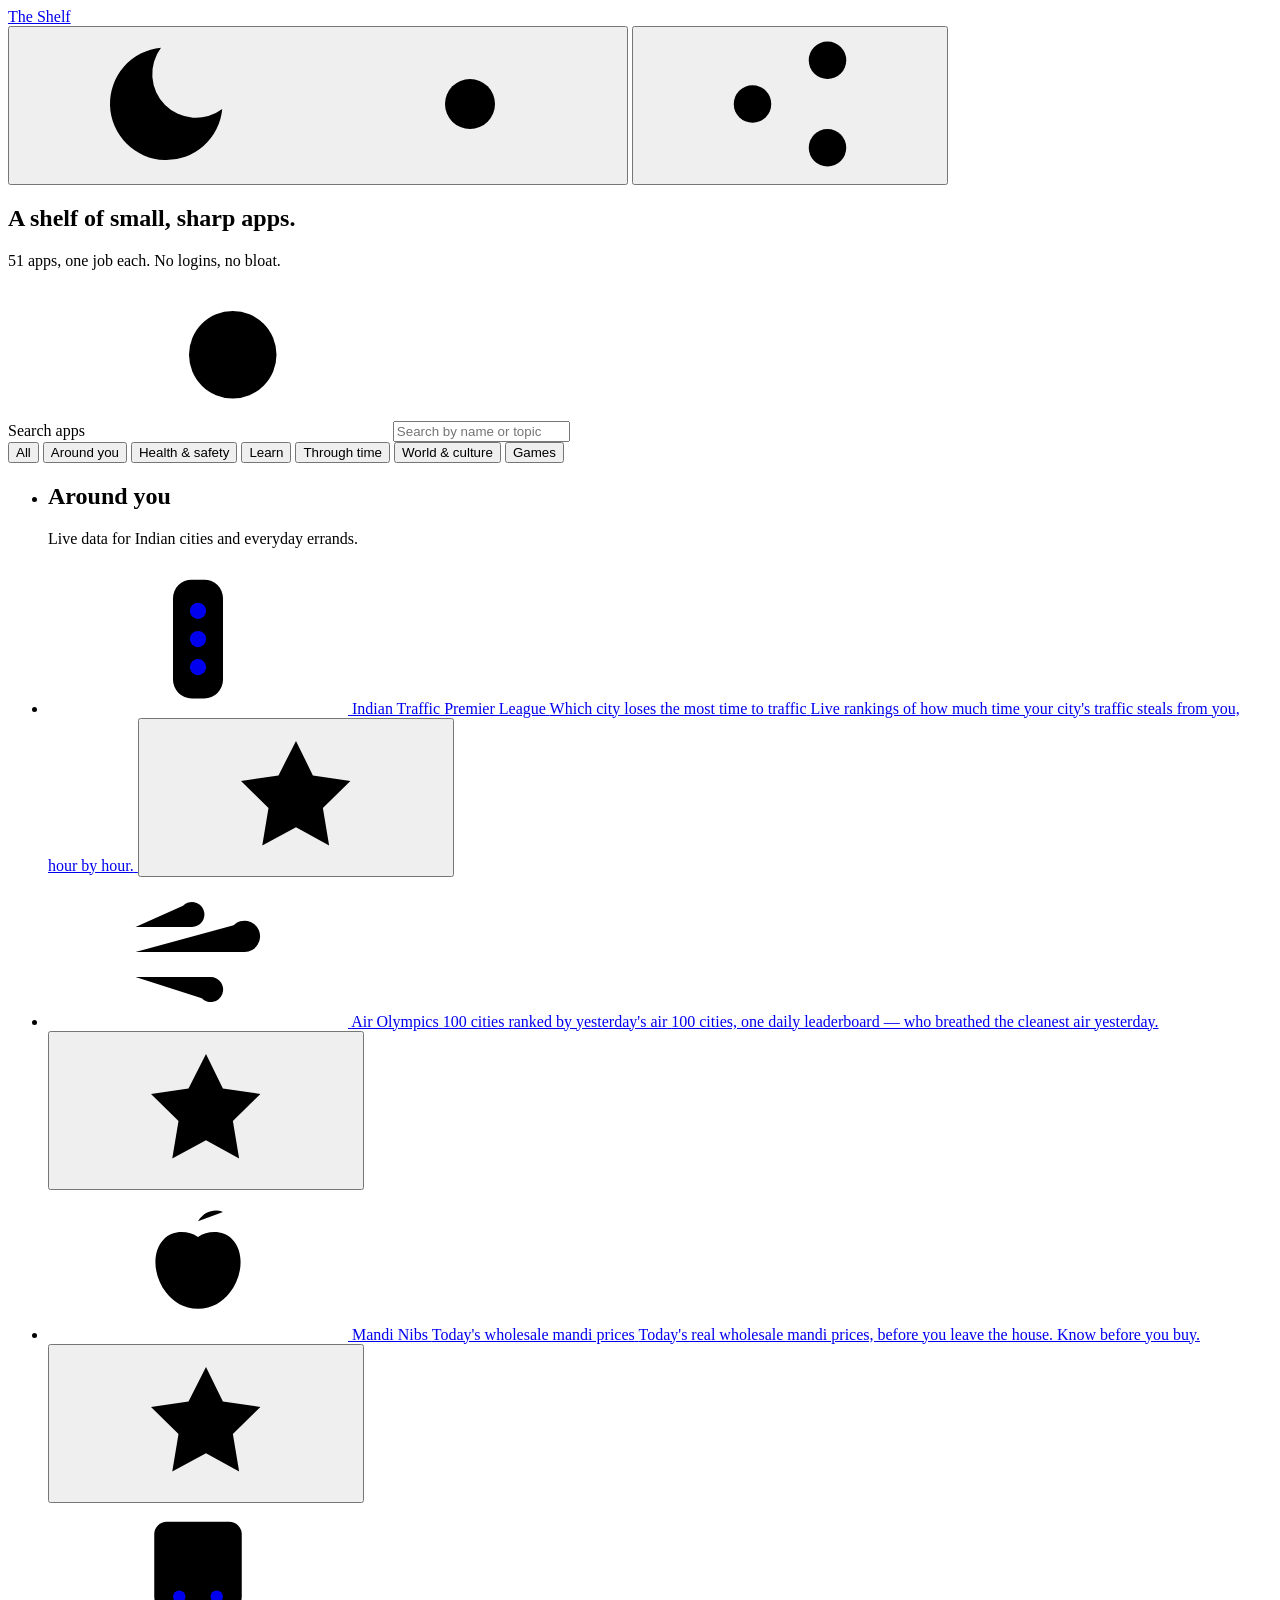
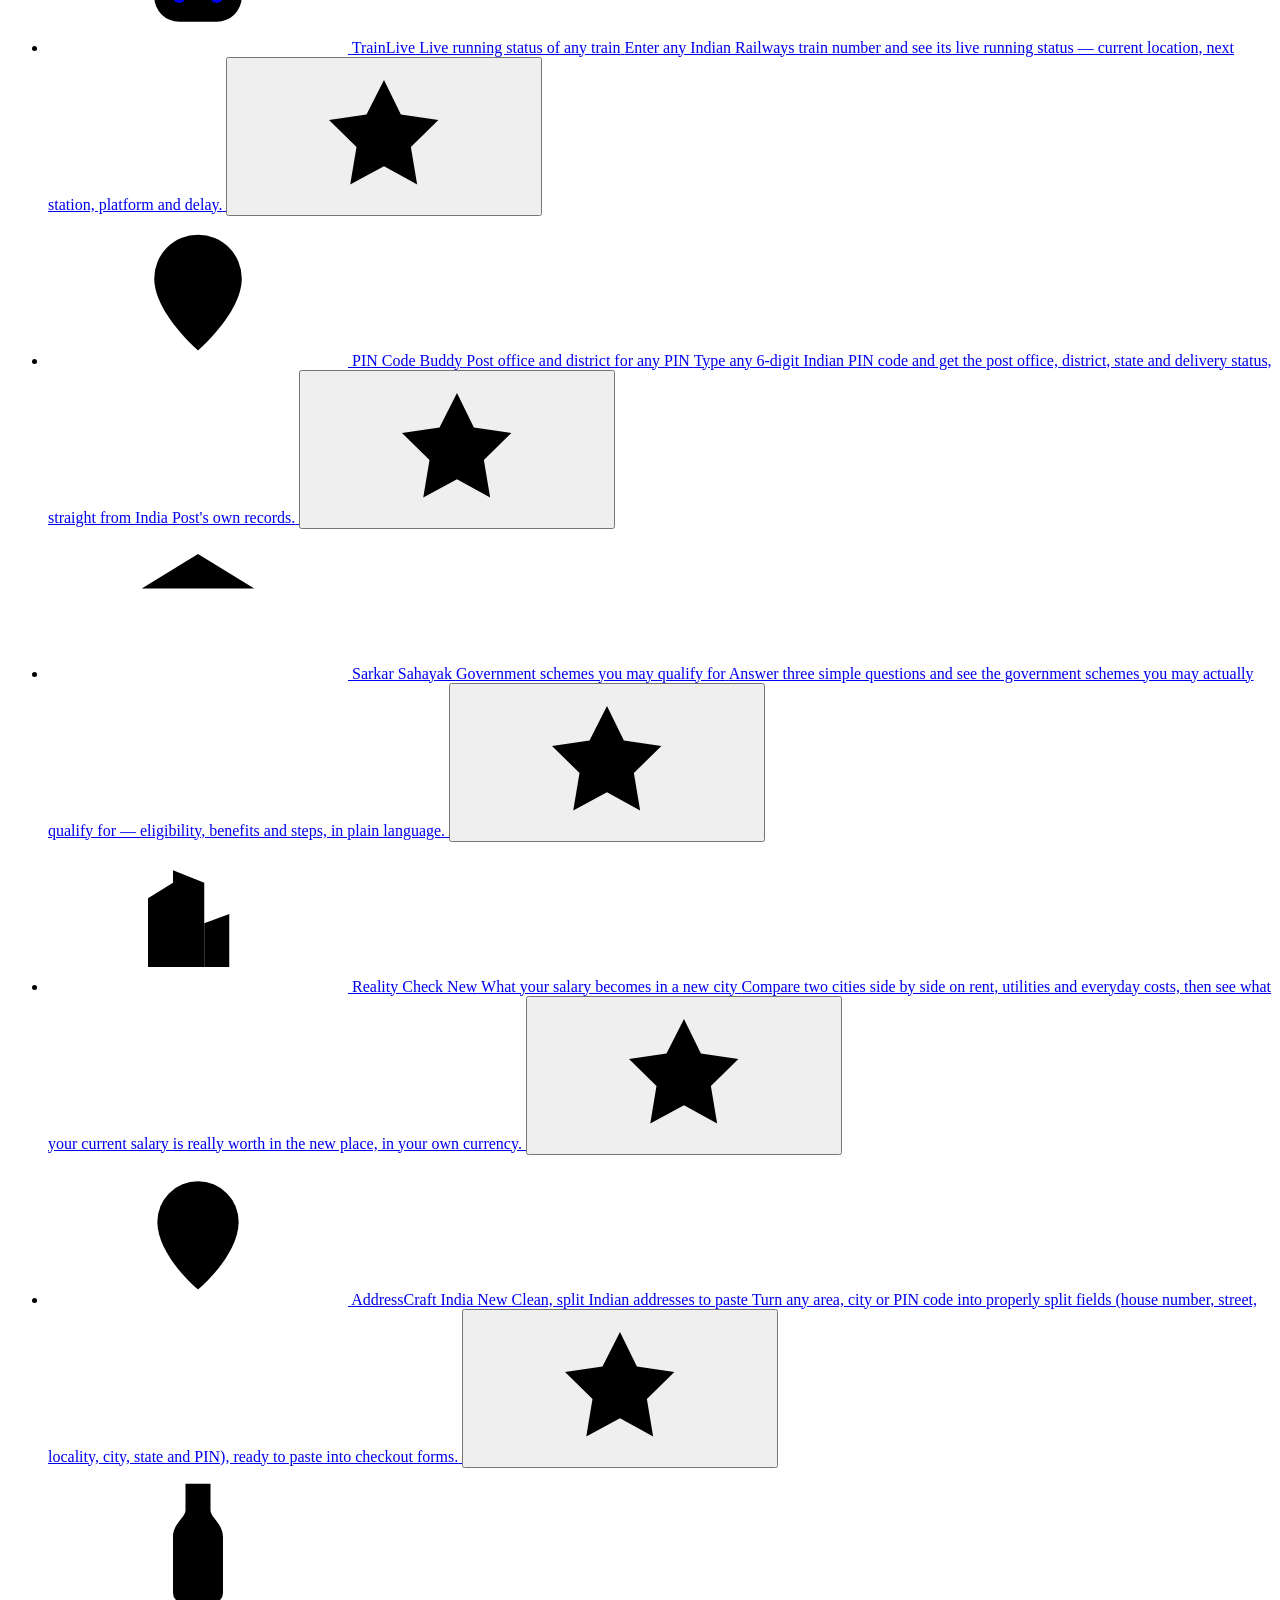
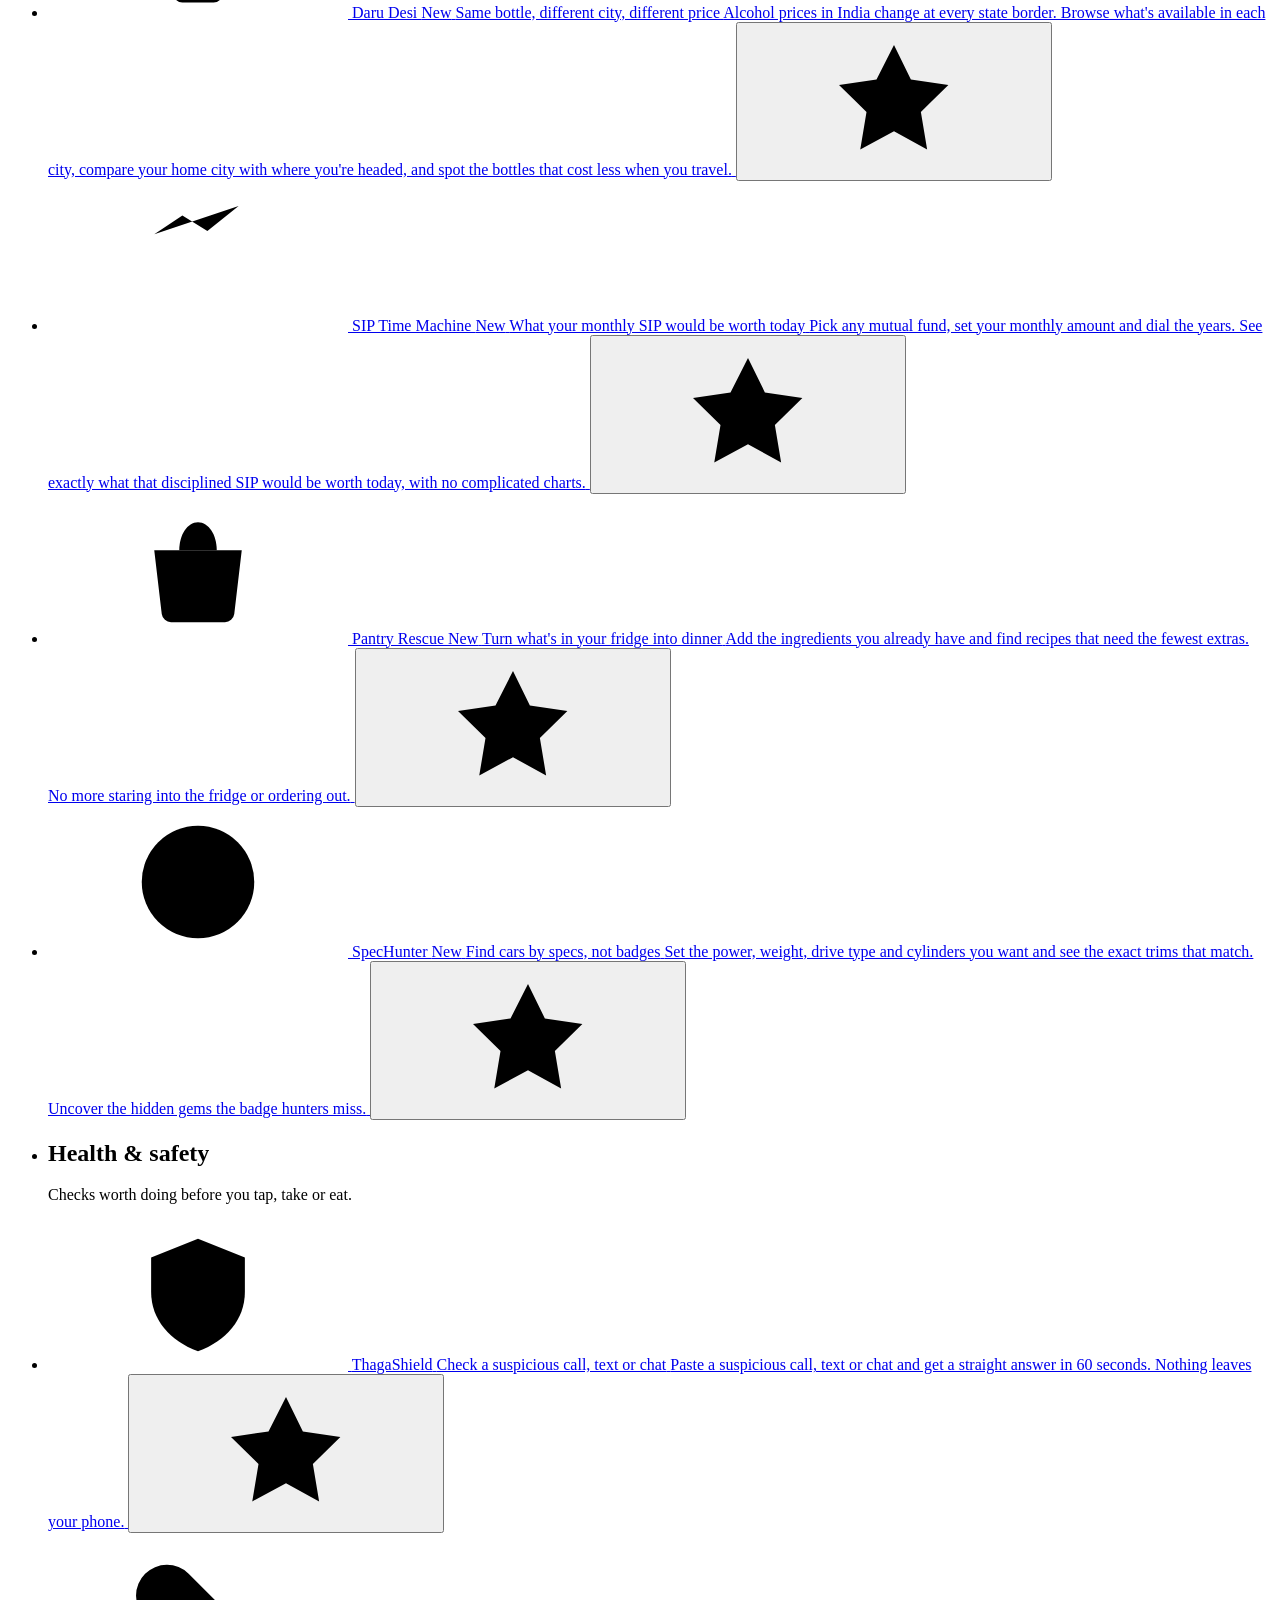
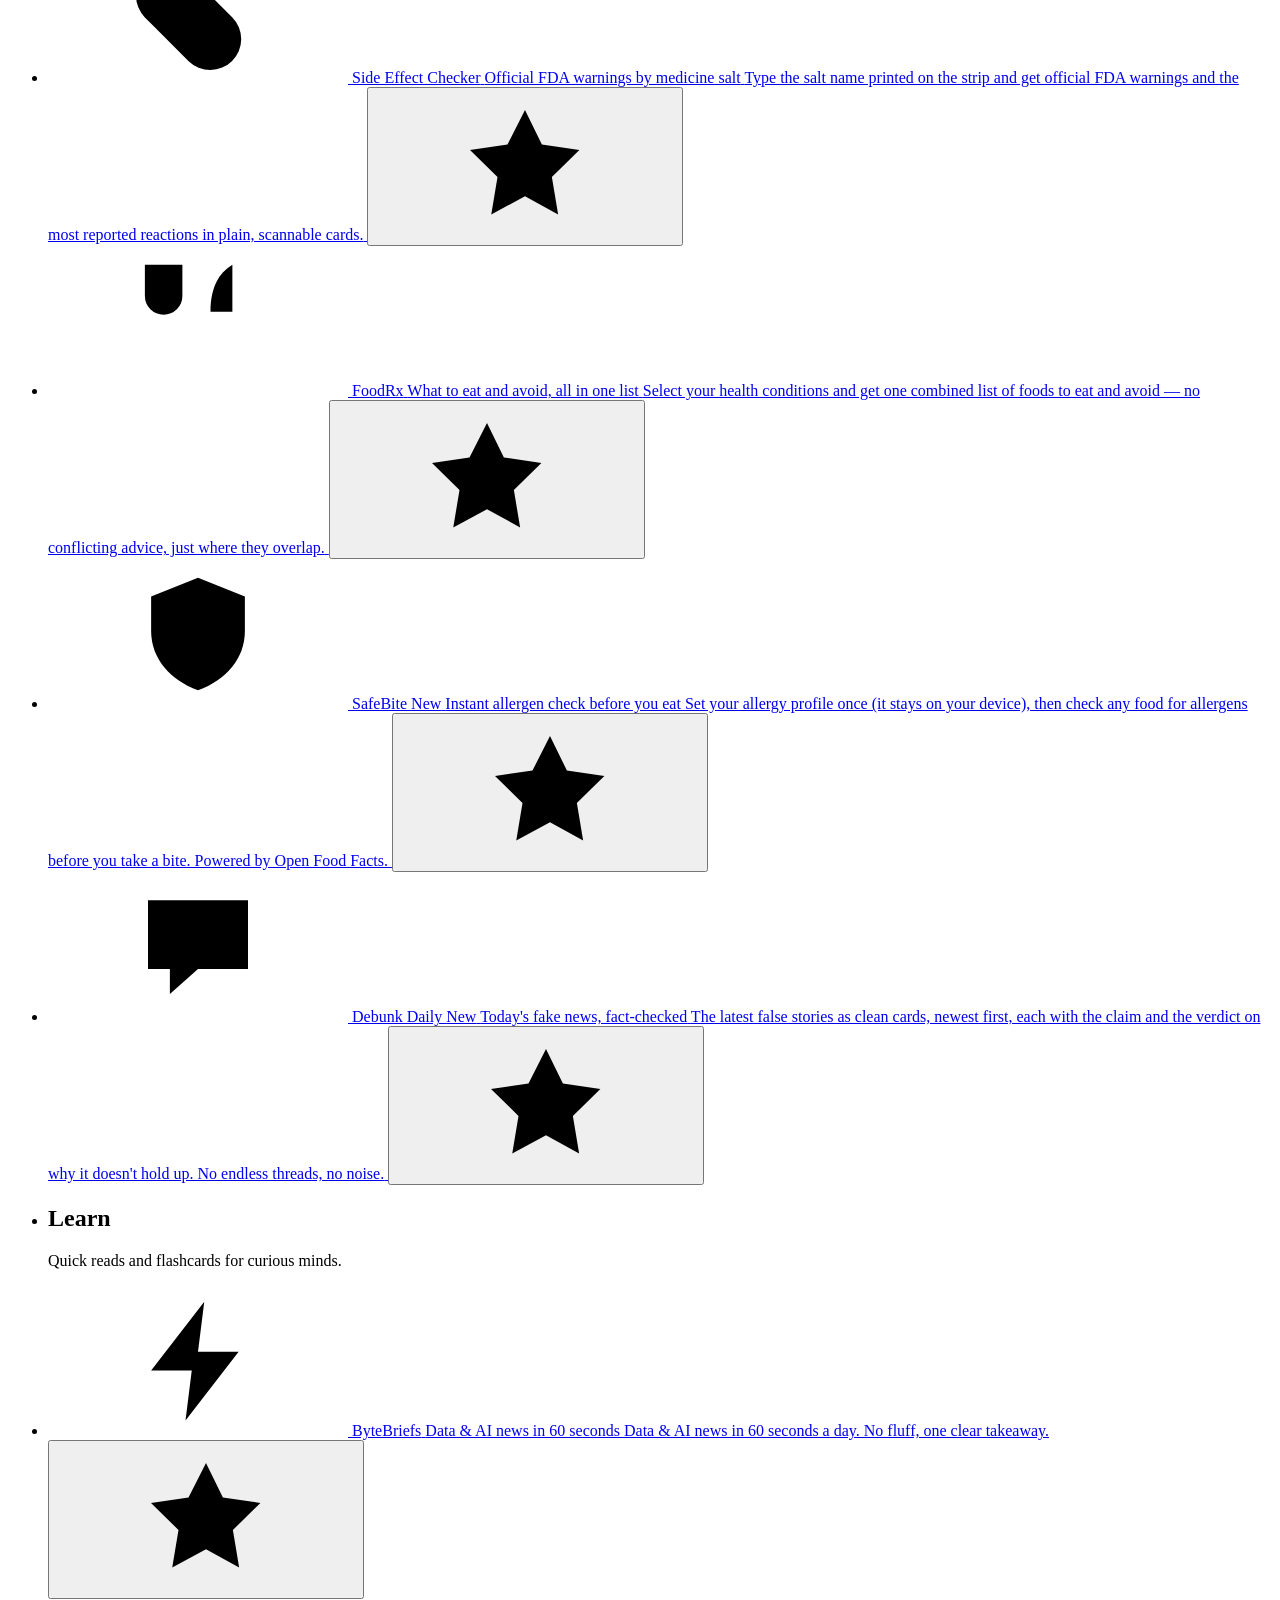
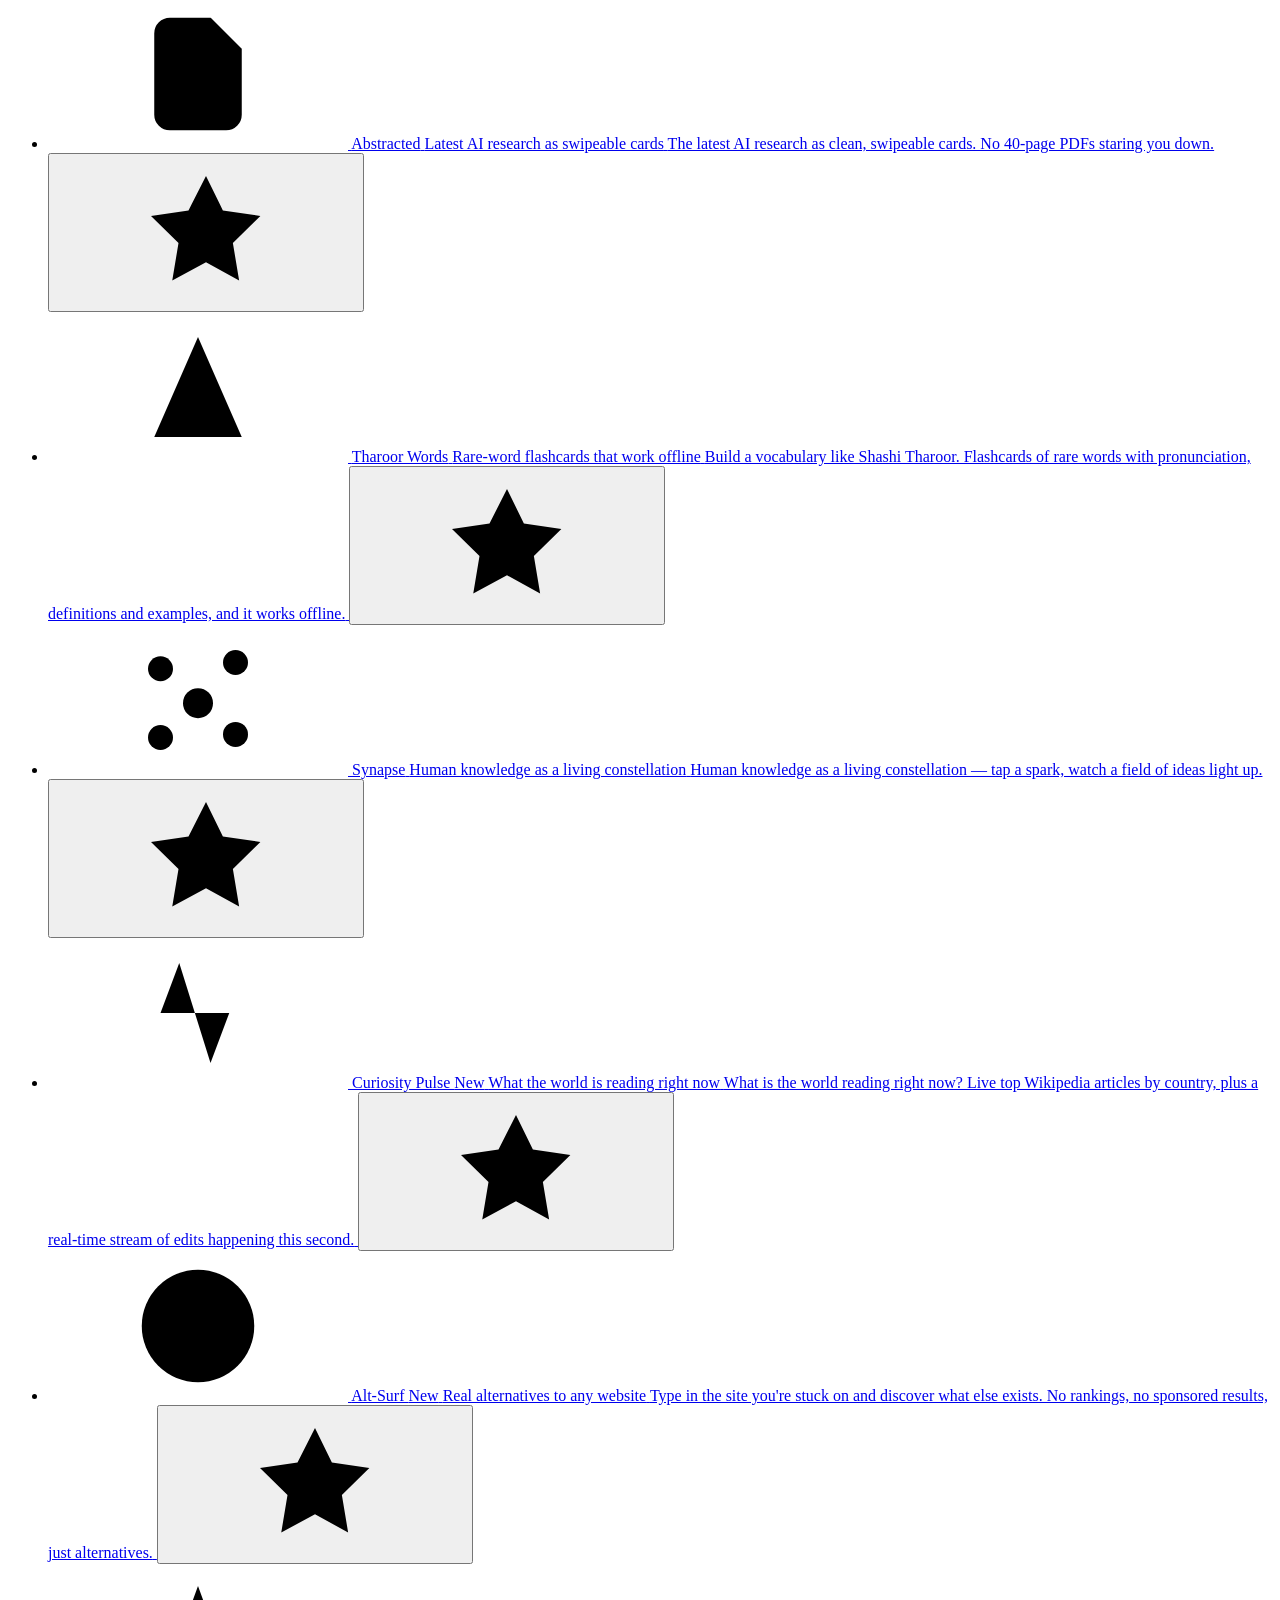
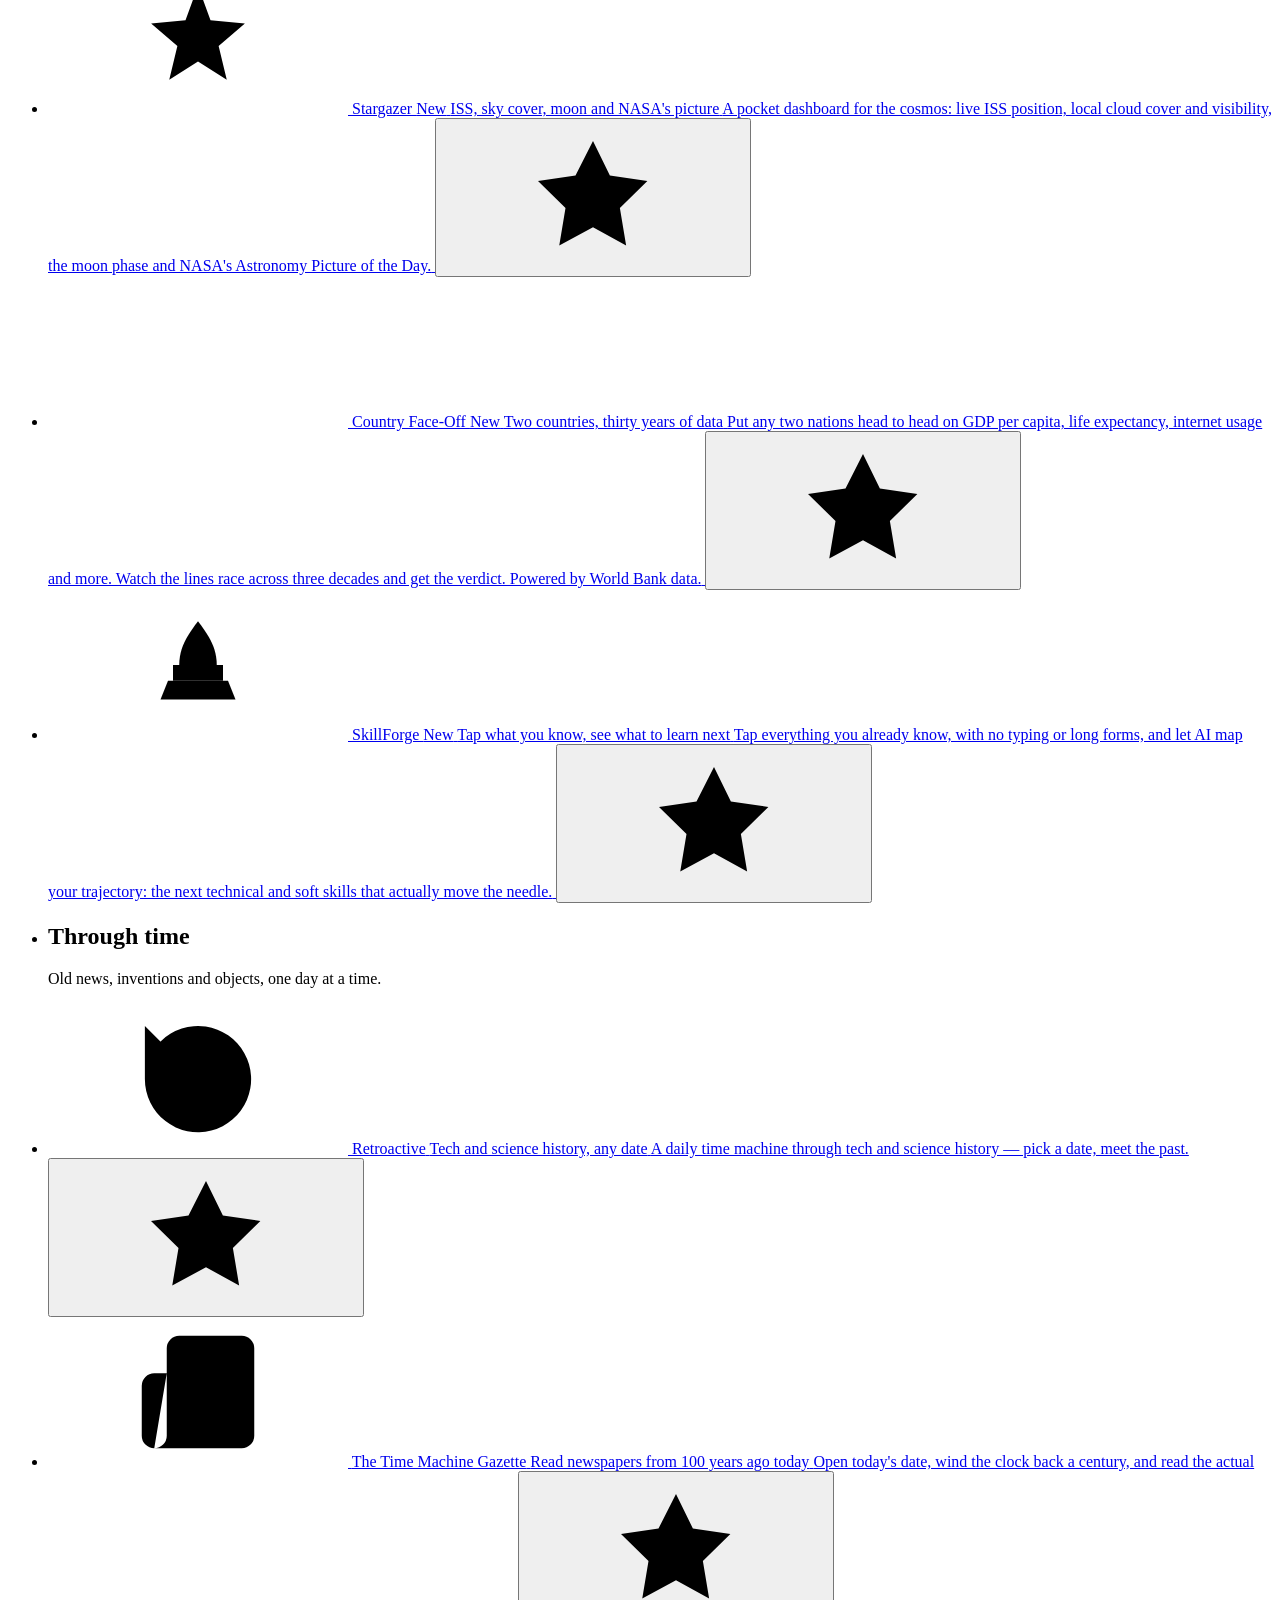
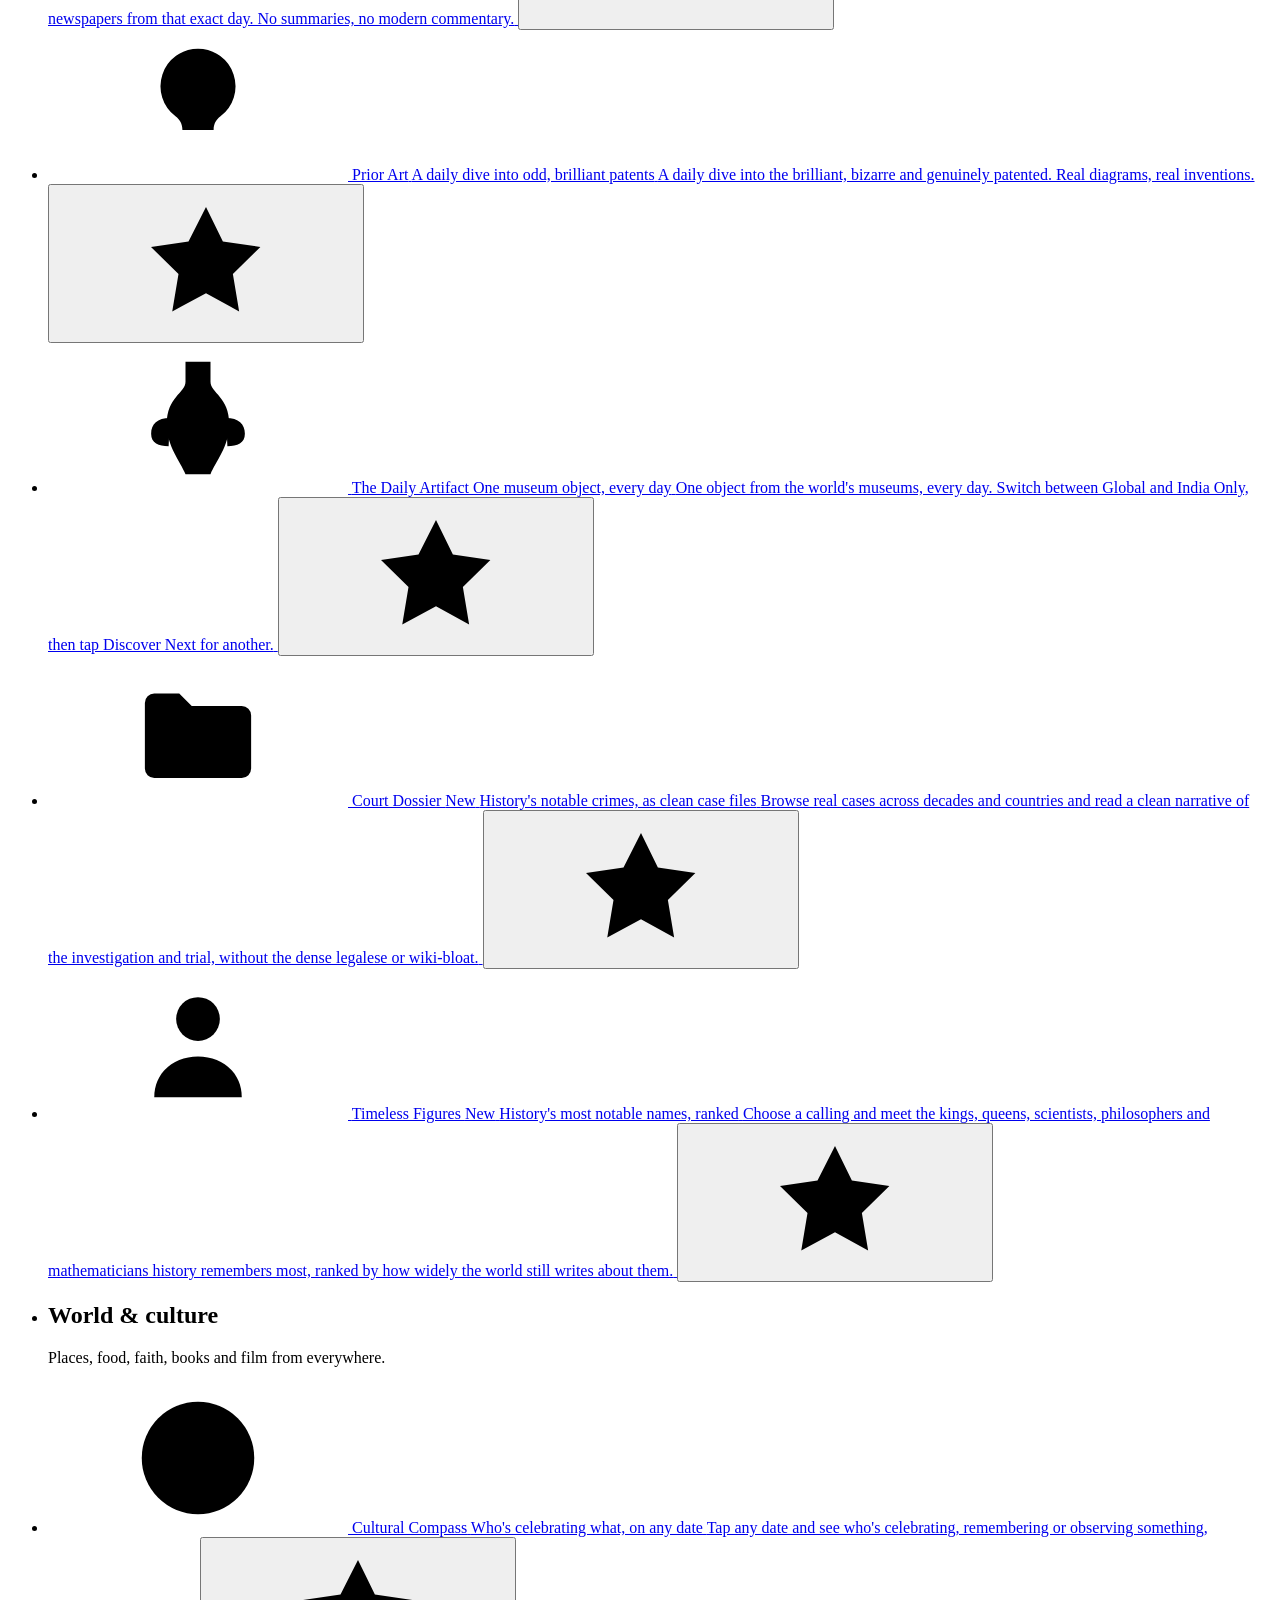
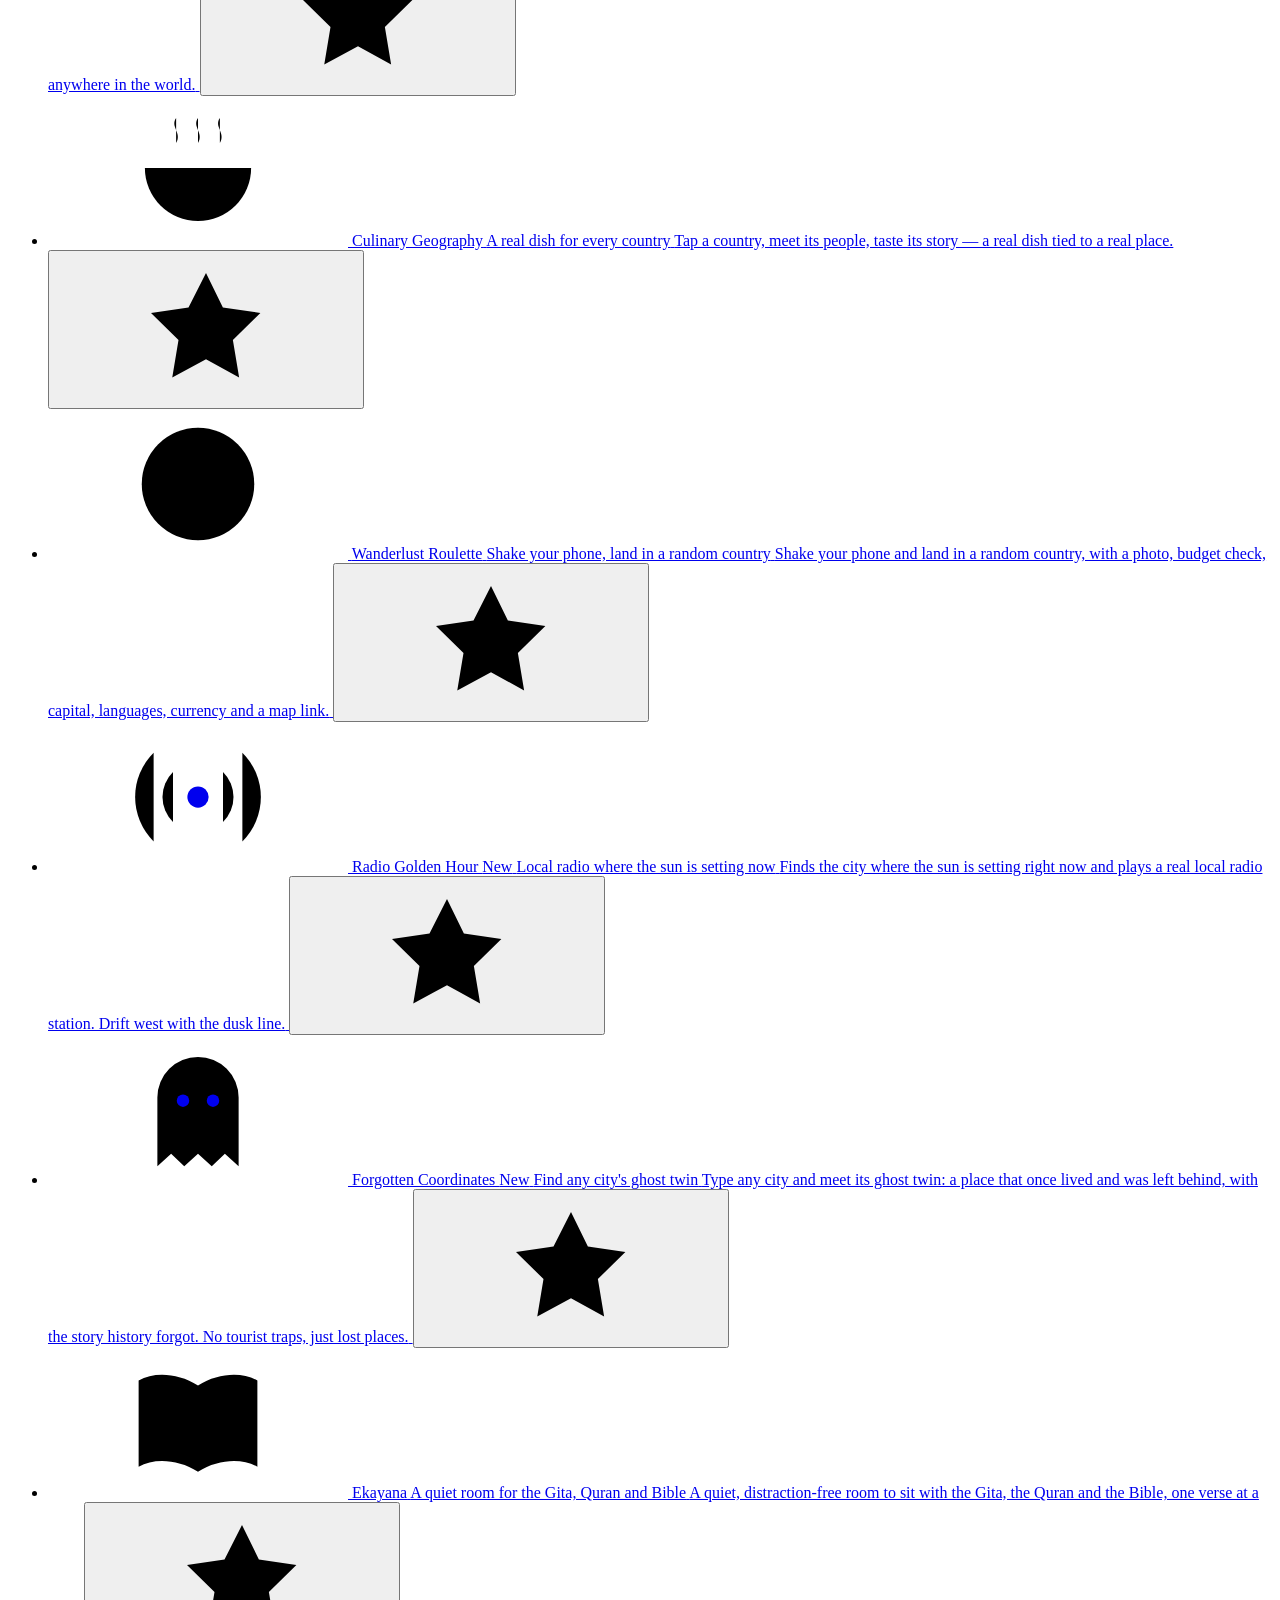
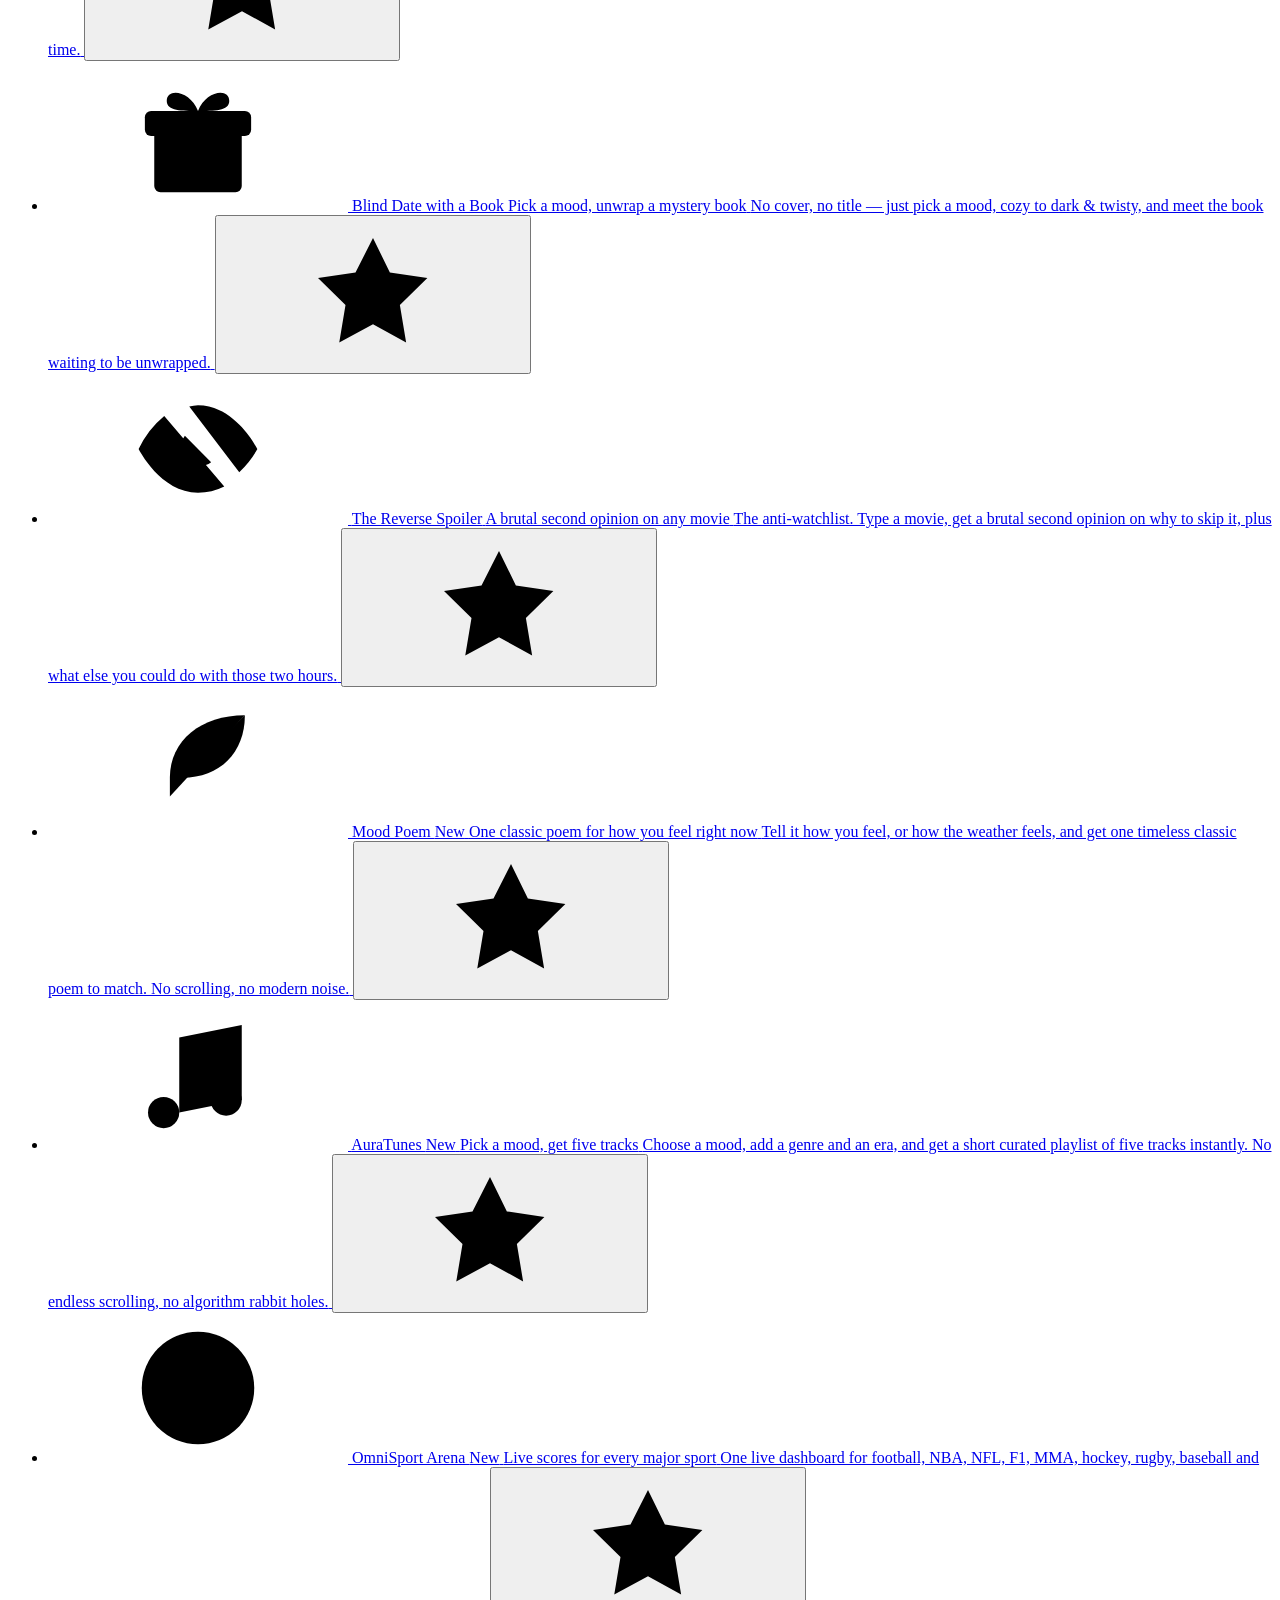
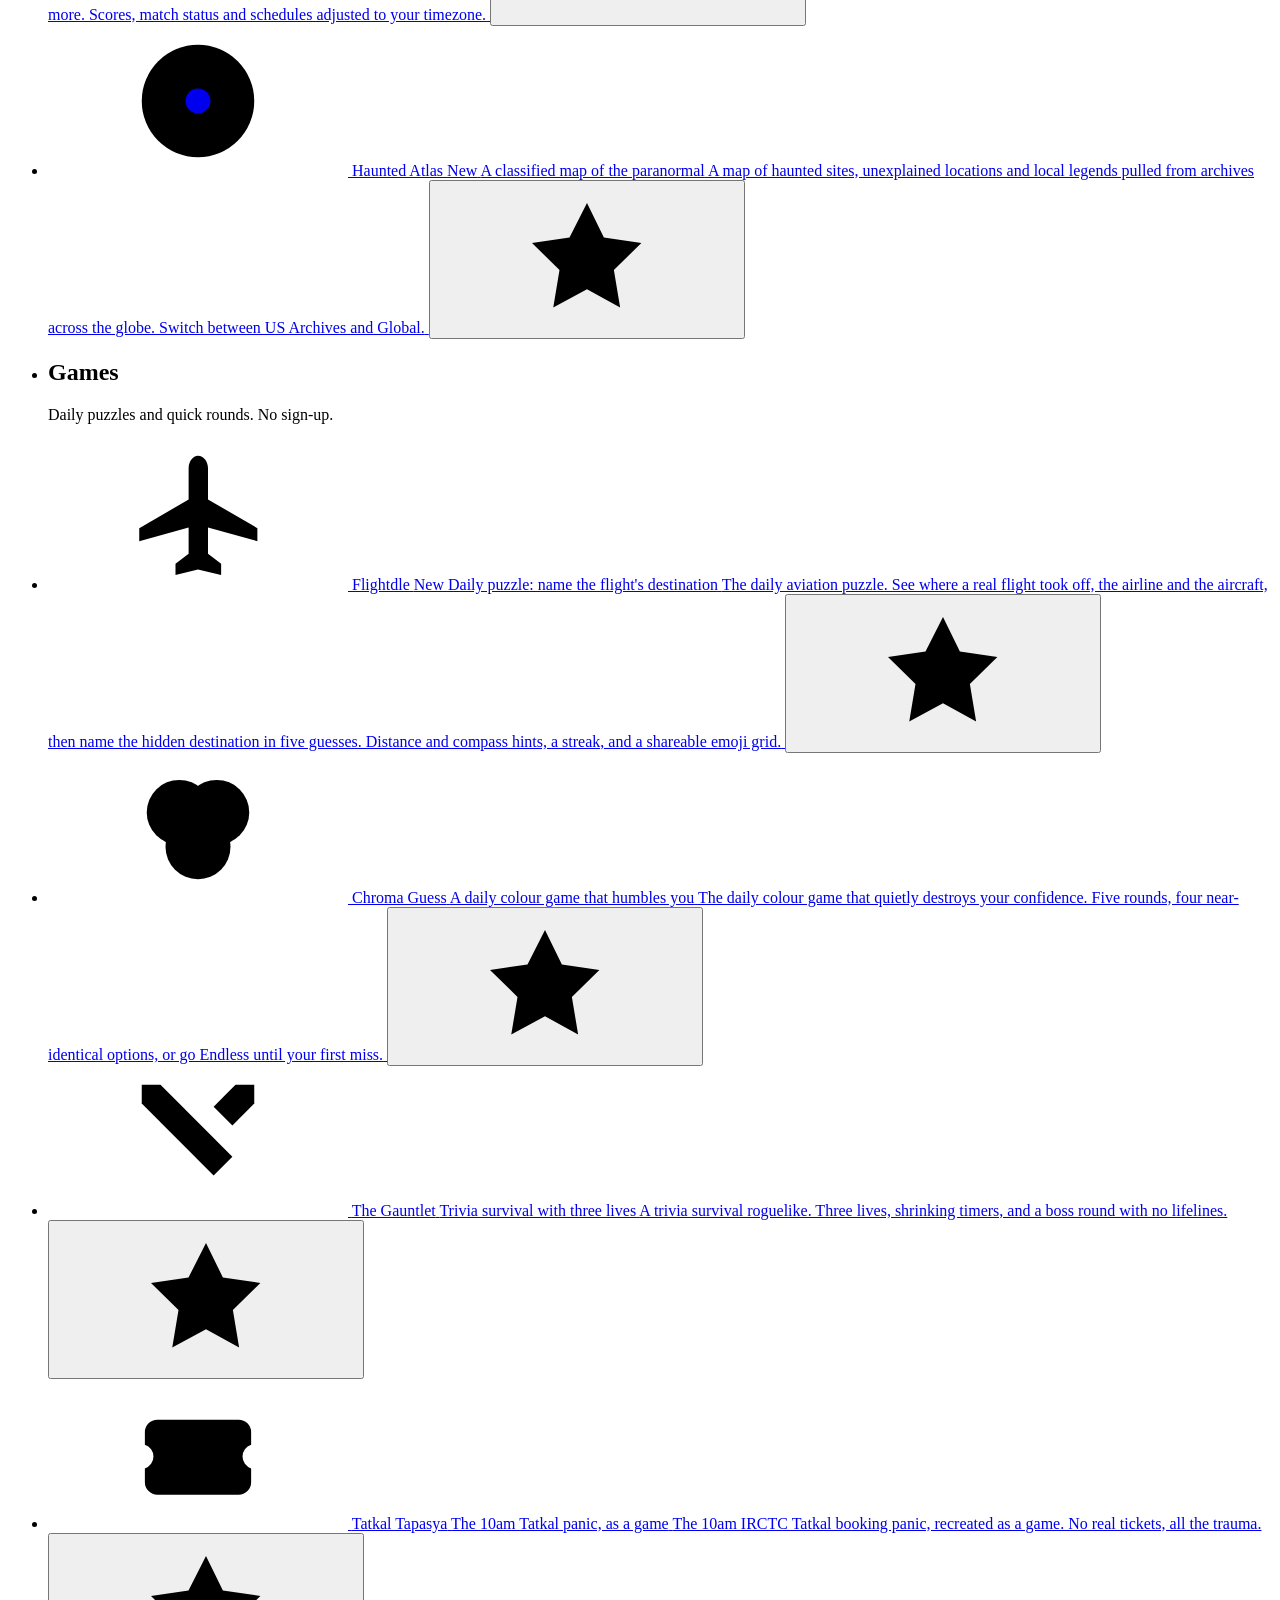
==== commit 2183d7cd: "51" ====
--- a/index.html
+++ b/index.html
@@ -183,6 +183,15 @@
       {
         "@type": "SoftwareApplication",
         "position": 12,
+        "name": "SpecHunter",
+        "description": "Set the power, weight, drive type and cylinders you want and see the exact trims that match. Uncover the hidden gems the badge hunters miss.",
+        "url": "https://spec-hunter.suvadipchakraborty.workers.dev/",
+        "applicationCategory": "Around you",
+        "operatingSystem": "Web"
+      },
+      {
+        "@type": "SoftwareApplication",
+        "position": 13,
         "name": "ThagaShield",
         "description": "Paste a suspicious call, text or chat and get a straight answer in 60 seconds. Nothing leaves your phone.",
         "url": "https://thaga-shield.suvadipchakraborty.workers.dev/",
@@ -191,7 +200,7 @@
       },
       {
         "@type": "SoftwareApplication",
-        "position": 13,
+        "position": 14,
         "name": "Side Effect Checker",
         "description": "Type the salt name printed on the strip and get official FDA warnings and the most reported reactions in plain, scannable cards.",
         "url": "https://side-effect.suvadipchakraborty.workers.dev/",
@@ -200,7 +209,7 @@
       },
       {
         "@type": "SoftwareApplication",
-        "position": 14,
+        "position": 15,
         "name": "FoodRx",
         "description": "Select your health conditions and get one combined list of foods to eat and avoid — no conflicting advice, just where they overlap.",
         "url": "https://foodrx.suvadipchakraborty.workers.dev/?v=2",
@@ -209,7 +218,7 @@
       },
       {
         "@type": "SoftwareApplication",
-        "position": 15,
+        "position": 16,
         "name": "SafeBite",
         "description": "Set your allergy profile once (it stays on your device), then check any food for allergens before you take a bite. Powered by Open Food Facts.",
         "url": "https://safebite.suvadipchakraborty.workers.dev/",
@@ -218,7 +227,7 @@
       },
       {
         "@type": "SoftwareApplication",
-        "position": 16,
+        "position": 17,
         "name": "Debunk Daily",
         "description": "The latest false stories as clean cards, newest first, each with the claim and the verdict on why it doesn't hold up. No endless threads, no noise.",
         "url": "https://debunk-daily.suvadipchakraborty.workers.dev/",
@@ -227,7 +236,7 @@
       },
       {
         "@type": "SoftwareApplication",
-        "position": 17,
+        "position": 18,
         "name": "ByteBriefs",
         "description": "Data & AI news in 60 seconds a day. No fluff, one clear takeaway.",
         "url": "https://byte-briefs.suvadipchakraborty.workers.dev/",
@@ -236,7 +245,7 @@
       },
       {
         "@type": "SoftwareApplication",
-        "position": 18,
+        "position": 19,
         "name": "Abstracted",
         "description": "The latest AI research as clean, swipeable cards. No 40-page PDFs staring you down.",
         "url": "https://abstracted.suvadipchakraborty.workers.dev/?v=2",
@@ -245,7 +254,7 @@
       },
       {
         "@type": "SoftwareApplication",
-        "position": 19,
+        "position": 20,
         "name": "Tharoor Words",
         "description": "Build a vocabulary like Shashi Tharoor. Flashcards of rare words with pronunciation, definitions and examples, and it works offline.",
         "url": "https://new-word.suvadipchakraborty.workers.dev/",
@@ -254,7 +263,7 @@
       },
       {
         "@type": "SoftwareApplication",
-        "position": 20,
+        "position": 21,
         "name": "Synapse",
         "description": "Human knowledge as a living constellation — tap a spark, watch a field of ideas light up.",
         "url": "https://synapse.suvadipchakraborty.workers.dev/?v=2",
@@ -263,7 +272,7 @@
       },
       {
         "@type": "SoftwareApplication",
-        "position": 21,
+        "position": 22,
         "name": "Curiosity Pulse",
         "description": "What is the world reading right now? Live top Wikipedia articles by country, plus a real-time stream of edits happening this second.",
         "url": "https://curiosity-pulse.suvadipchakraborty.workers.dev/",
@@ -272,7 +281,7 @@
       },
       {
         "@type": "SoftwareApplication",
-        "position": 22,
+        "position": 23,
         "name": "Alt-Surf",
         "description": "Type in the site you're stuck on and discover what else exists. No rankings, no sponsored results, just alternatives.",
         "url": "https://alt-surf.suvadipchakraborty.workers.dev/",
@@ -281,7 +290,7 @@
       },
       {
         "@type": "SoftwareApplication",
-        "position": 23,
+        "position": 24,
         "name": "Stargazer",
         "description": "A pocket dashboard for the cosmos: live ISS position, local cloud cover and visibility, the moon phase and NASA's Astronomy Picture of the Day.",
         "url": "https://stargazer.suvadipchakraborty.workers.dev/",
@@ -290,7 +299,7 @@
       },
       {
         "@type": "SoftwareApplication",
-        "position": 24,
+        "position": 25,
         "name": "Country Face-Off",
         "description": "Put any two nations head to head on GDP per capita, life expectancy, internet usage and more. Watch the lines race across three decades and get the verdict. Powered by World Bank data.",
         "url": "https://country-face-off.suvadipchakraborty.workers.dev/",
@@ -299,7 +308,16 @@
       },
       {
         "@type": "SoftwareApplication",
-        "position": 25,
+        "position": 26,
+        "name": "SkillForge",
+        "description": "Tap everything you already know, with no typing or long forms, and let AI map your trajectory: the next technical and soft skills that actually move the needle.",
+        "url": "https://skill-forge.suvadipchakraborty.workers.dev/",
+        "applicationCategory": "Learn",
+        "operatingSystem": "Web"
+      },
+      {
+        "@type": "SoftwareApplication",
+        "position": 27,
         "name": "Retroactive",
         "description": "A daily time machine through tech and science history — pick a date, meet the past.",
         "url": "https://retroactive.suvadipchakraborty.workers.dev/",
@@ -308,7 +326,7 @@
       },
       {
         "@type": "SoftwareApplication",
-        "position": 26,
+        "position": 28,
         "name": "The Time Machine Gazette",
         "description": "Open today's date, wind the clock back a century, and read the actual newspapers from that exact day. No summaries, no modern commentary.",
         "url": "https://news18.suvadipchakraborty.workers.dev/",
@@ -317,7 +335,7 @@
       },
       {
         "@type": "SoftwareApplication",
-        "position": 27,
+        "position": 29,
         "name": "Prior Art",
         "description": "A daily dive into the brilliant, bizarre and genuinely patented. Real diagrams, real inventions.",
         "url": "https://prior-art.suvadipchakraborty.workers.dev/",
@@ -326,7 +344,7 @@
       },
       {
         "@type": "SoftwareApplication",
-        "position": 28,
+        "position": 30,
         "name": "The Daily Artifact",
         "description": "One object from the world's museums, every day. Switch between Global and India Only, then tap Discover Next for another.",
         "url": "https://museum.suvadipchakraborty.workers.dev/",
@@ -335,7 +353,7 @@
       },
       {
         "@type": "SoftwareApplication",
-        "position": 29,
+        "position": 31,
         "name": "Court Dossier",
         "description": "Browse real cases across decades and countries and read a clean narrative of the investigation and trial, without the dense legalese or wiki-bloat.",
         "url": "https://court-dossier.suvadipchakraborty.workers.dev/",
@@ -344,7 +362,16 @@
       },
       {
         "@type": "SoftwareApplication",
-        "position": 30,
+        "position": 32,
+        "name": "Timeless Figures",
+        "description": "Choose a calling and meet the kings, queens, scientists, philosophers and mathematicians history remembers most, ranked by how widely the world still writes about them.",
+        "url": "https://timeless-figures.suvadipchakraborty.workers.dev/",
+        "applicationCategory": "Through time",
+        "operatingSystem": "Web"
+      },
+      {
+        "@type": "SoftwareApplication",
+        "position": 33,
         "name": "Cultural Compass",
         "description": "Tap any date and see who's celebrating, remembering or observing something, anywhere in the world.",
         "url": "https://global-holidays.suvadipchakraborty.workers.dev/?v=2",
@@ -353,7 +380,7 @@
       },
       {
         "@type": "SoftwareApplication",
-        "position": 31,
+        "position": 34,
         "name": "Culinary Geography",
         "description": "Tap a country, meet its people, taste its story — a real dish tied to a real place.",
         "url": "https://global-food.suvadipchakraborty.workers.dev/?v=2",
@@ -362,7 +389,7 @@
       },
       {
         "@type": "SoftwareApplication",
-        "position": 32,
+        "position": 35,
         "name": "Wanderlust Roulette",
         "description": "Shake your phone and land in a random country, with a photo, budget check, capital, languages, currency and a map link.",
         "url": "https://wanderlust.suvadipchakraborty.workers.dev/",
@@ -371,7 +398,7 @@
       },
       {
         "@type": "SoftwareApplication",
-        "position": 33,
+        "position": 36,
         "name": "Radio Golden Hour",
         "description": "Finds the city where the sun is setting right now and plays a real local radio station. Drift west with the dusk line.",
         "url": "https://golden-hour.suvadipchakraborty.workers.dev/",
@@ -380,7 +407,7 @@
       },
       {
         "@type": "SoftwareApplication",
-        "position": 34,
+        "position": 37,
         "name": "Forgotten Coordinates",
         "description": "Type any city and meet its ghost twin: a place that once lived and was left behind, with the story history forgot. No tourist traps, just lost places.",
         "url": "https://forgotten-coordinates.suvadipchakraborty.workers.dev/",
@@ -389,7 +416,7 @@
       },
       {
         "@type": "SoftwareApplication",
-        "position": 35,
+        "position": 38,
         "name": "Ekayana",
         "description": "A quiet, distraction-free room to sit with the Gita, the Quran and the Bible, one verse at a time.",
         "url": "https://spiritual-books.suvadipchakraborty.workers.dev/?v=2",
@@ -398,7 +425,7 @@
       },
       {
         "@type": "SoftwareApplication",
-        "position": 36,
+        "position": 39,
         "name": "Blind Date with a Book",
         "description": "No cover, no title — just pick a mood, cozy to dark & twisty, and meet the book waiting to be unwrapped.",
         "url": "https://blind-date-book.suvadipchakraborty.workers.dev/",
@@ -407,7 +434,7 @@
       },
       {
         "@type": "SoftwareApplication",
-        "position": 37,
+        "position": 40,
         "name": "The Reverse Spoiler",
         "description": "The anti-watchlist. Type a movie, get a brutal second opinion on why to skip it, plus what else you could do with those two hours.",
         "url": "https://reverse-spoiler.suvadipchakraborty.workers.dev/",
@@ -416,7 +443,7 @@
       },
       {
         "@type": "SoftwareApplication",
-        "position": 38,
+        "position": 41,
         "name": "Mood Poem",
         "description": "Tell it how you feel, or how the weather feels, and get one timeless classic poem to match. No scrolling, no modern noise.",
         "url": "https://mood-poem.suvadipchakraborty.workers.dev/",
@@ -425,7 +452,7 @@
       },
       {
         "@type": "SoftwareApplication",
-        "position": 39,
+        "position": 42,
         "name": "AuraTunes",
         "description": "Choose a mood, add a genre and an era, and get a short curated playlist of five tracks instantly. No endless scrolling, no algorithm rabbit holes.",
         "url": "https://mood-music.suvadipchakraborty.workers.dev/",
@@ -434,7 +461,25 @@
       },
       {
         "@type": "SoftwareApplication",
-        "position": 40,
+        "position": 43,
+        "name": "OmniSport Arena",
+        "description": "One live dashboard for football, NBA, NFL, F1, MMA, hockey, rugby, baseball and more. Scores, match status and schedules adjusted to your timezone.",
+        "url": "https://omnisport-arena.suvadipchakraborty.workers.dev/",
+        "applicationCategory": "World & culture",
+        "operatingSystem": "Web"
+      },
+      {
+        "@type": "SoftwareApplication",
+        "position": 44,
+        "name": "Haunted Atlas",
+        "description": "A map of haunted sites, unexplained locations and local legends pulled from archives across the globe. Switch between US Archives and Global.",
+        "url": "https://haunted-atlas.suvadipchakraborty.workers.dev/",
+        "applicationCategory": "World & culture",
+        "operatingSystem": "Web"
+      },
+      {
+        "@type": "SoftwareApplication",
+        "position": 45,
         "name": "Flightdle",
         "description": "The daily aviation puzzle. See where a real flight took off, the airline and the aircraft, then name the hidden destination in five guesses. Distance and compass hints, a streak, and a shareable emoji grid.",
         "url": "https://plane-above.suvadipchakraborty.workers.dev/",
@@ -443,7 +488,7 @@
       },
       {
         "@type": "SoftwareApplication",
-        "position": 41,
+        "position": 46,
         "name": "Chroma Guess",
         "description": "The daily colour game that quietly destroys your confidence. Five rounds, four near-identical options, or go Endless until your first miss.",
         "url": "https://colours.suvadipchakraborty.workers.dev/",
@@ -452,7 +497,7 @@
       },
       {
         "@type": "SoftwareApplication",
-        "position": 42,
+        "position": 47,
         "name": "The Gauntlet",
         "description": "A trivia survival roguelike. Three lives, shrinking timers, and a boss round with no lifelines.",
         "url": "https://trivia-fight.suvadipchakraborty.workers.dev/",
@@ -461,7 +506,7 @@
       },
       {
         "@type": "SoftwareApplication",
-        "position": 43,
+        "position": 48,
         "name": "Tatkal Tapasya",
         "description": "The 10am IRCTC Tatkal booking panic, recreated as a game. No real tickets, all the trauma.",
         "url": "https://tatkal.suvadipchakraborty.workers.dev/",
@@ -470,7 +515,7 @@
       },
       {
         "@type": "SoftwareApplication",
-        "position": 44,
+        "position": 49,
         "name": "Jargon Buster",
         "description": "Hit \"Synergize Paradigm\" for a fresh piece of corporate nonsense, then watch it get decoded into actual human language.",
         "url": "https://jargon-buster.suvadipchakraborty.workers.dev/",
@@ -479,7 +524,7 @@
       },
       {
         "@type": "SoftwareApplication",
-        "position": 45,
+        "position": 50,
         "name": "The Chuckle Hub",
         "description": "Tap once, get a light joke, heart the ones you love and come back for another. No doomscrolling, no feeds.",
         "url": "https://chuckle-hub.suvadipchakraborty.workers.dev/",
@@ -488,7 +533,7 @@
       },
       {
         "@type": "SoftwareApplication",
-        "position": 46,
+        "position": 51,
         "name": "Roast & Toast",
         "description": "Need the perfect compliment for a friend or the ultimate comeback for a troll? One tap for a savage roast, one for a pure compliment, with one-click copy.",
         "url": "https://roast-toast.suvadipchakraborty.workers.dev/",
@@ -548,6 +593,11 @@
 <symbol id="g-moodpoem" viewBox="0 0 24 24"><path d="M19.5 4.5c-7 0-12 4-12 10v3"/><path d="M19.5 4.5c0 6-4 10-10 10"/><path d="M7.5 17.5 5 21"/><path d="M11 10.5h4"/></symbol>
 <symbol id="g-auratunes" viewBox="0 0 24 24"><path d="M9 18V6l10-2v12"/><circle cx="6.5" cy="18" r="2.5"/><circle cx="16.5" cy="16" r="2.5"/></symbol>
 <symbol id="g-roast" viewBox="0 0 24 24"><path d="M12 21c-3.9 0-7-2.9-7-6.6 0-2.7 1.6-4.4 3-6 .9-1 1.4-2.2 1.4-3.9 2.5 1.2 4 3 4.3 5.2.7-.7 1.1-1.6 1.2-2.7 2.1 1.8 3.1 4.2 3.1 6.9 0 3.7-2.1 7.1-6 7.1Z"/><path d="M9.5 15.5a2.5 2.5 0 0 0 5 0"/></symbol>
+<symbol id="g-spechunter" viewBox="0 0 24 24"><circle cx="12" cy="12" r="9"/><path d="m12 12 4.5-3.5"/><path d="M6 15.5h.01M8 9.5h.01M12 7h.01M17 12h.01"/></symbol>
+<symbol id="g-skillforge" viewBox="0 0 24 24"><path d="M3.5 20.5h17"/><path d="M6 17.5h12l-1.2-3H7.2L6 17.5Z"/><path d="M8 14.5V12h8v2.5"/><path d="M9 12c0-3 1.5-5 3-7 1.5 2 3 4 3 7"/></symbol>
+<symbol id="g-figures" viewBox="0 0 24 24"><circle cx="12" cy="8" r="3.5"/><path d="M5 20.5c0-3.9 3.1-6.5 7-6.5s7 2.6 7 6.5"/></symbol>
+<symbol id="g-omnisport" viewBox="0 0 24 24"><circle cx="12" cy="12" r="9"/><path d="M12 3v18M3 12h18"/><path d="M5.5 5.8c3 2 3 10.4 0 12.4M18.5 5.8c-3 2-3 10.4 0 12.4"/></symbol>
+<symbol id="g-haunted" viewBox="0 0 24 24"><circle cx="12" cy="12" r="9"/><path d="M12 3v4M12 17v4M3 12h4M17 12h4"/><circle cx="12" cy="12" r="2" fill="currentColor" stroke="none"/></symbol>
 <symbol id="i-search" viewBox="0 0 24 24"><circle cx="11" cy="11" r="7"/><path d="m20 20-3.5-3.5"/></symbol>
 <symbol id="i-x" viewBox="0 0 24 24"><path d="M6 6l12 12M18 6 6 18"/></symbol>
 <symbol id="i-star" viewBox="0 0 24 24"><path d="m12 3.2 2.7 5.5 6 .9-4.4 4.3 1 6L12 17l-5.4 2.9 1-6-4.4-4.3 6-.9L12 3.2Z"/></symbol>
@@ -591,7 +641,7 @@
   <section class="view" id="view-explore" aria-label="Explore apps">
     <div class="wrap hero">
       <h1>A shelf of small, sharp apps.</h1>
-      <p class="hero-sub">46 apps, one job each. No logins, no bloat.</p>
+      <p class="hero-sub">51 apps, one job each. No logins, no bloat.</p>
 
       <form class="search" role="search" id="searchForm" onsubmit="return false">
         <label class="sr-only" for="q">Search apps</label>
@@ -749,8 +799,19 @@
   </a>
   <button class="pin" type="button" data-id="pantry" aria-pressed="false" aria-label="Pin Pantry Rescue"><svg class="ico" aria-hidden="true"><use href="#i-star"/></svg></button>
 </li>
-<li class="group-head" data-cat="safe" data-i="12"><h2>Health &amp; safety</h2><p>Checks worth doing before you tap, take or eat.</p></li>
-<li class="app" data-id="thaga" data-cat="safe" data-i="13" data-name="ThagaShield" data-keys="scam fraud phishing spam cyber safety whatsapp thaga" style="--o:-14">
+<li class="app" data-id="spechunter" data-cat="around" data-i="12" data-name="SpecHunter" data-keys="cars specs horsepower weight drive type cylinders trims engine search vehicle buy" style="--o:14">
+  <a class="app-link" href="https://spec-hunter.suvadipchakraborty.workers.dev/" target="_blank" rel="noopener">
+    <span class="app-icon" aria-hidden="true"><svg class="glyph"><use href="#g-spechunter"/></svg></span>
+    <span class="app-text">
+      <span class="app-name">SpecHunter <span class="badge-new">New</span></span>
+      <span class="app-tag">Find cars by specs, not badges</span>
+      <span class="app-desc">Set the power, weight, drive type and cylinders you want and see the exact trims that match. Uncover the hidden gems the badge hunters miss.</span>
+    </span>
+  </a>
+  <button class="pin" type="button" data-id="spechunter" aria-pressed="false" aria-label="Pin SpecHunter"><svg class="ico" aria-hidden="true"><use href="#i-star"/></svg></button>
+</li>
+<li class="group-head" data-cat="safe" data-i="13"><h2>Health &amp; safety</h2><p>Checks worth doing before you tap, take or eat.</p></li>
+<li class="app" data-id="thaga" data-cat="safe" data-i="14" data-name="ThagaShield" data-keys="scam fraud phishing spam cyber safety whatsapp thaga" style="--o:-14">
   <a class="app-link" href="https://thaga-shield.suvadipchakraborty.workers.dev/" target="_blank" rel="noopener">
     <span class="app-icon" aria-hidden="true"><svg class="glyph"><use href="#g-thaga"/></svg></span>
     <span class="app-text">
@@ -761,7 +822,7 @@
   </a>
   <button class="pin" type="button" data-id="thaga" aria-pressed="false" aria-label="Pin ThagaShield"><svg class="ico" aria-hidden="true"><use href="#i-star"/></svg></button>
 </li>
-<li class="app" data-id="side" data-cat="safe" data-i="14" data-name="Side Effect Checker" data-keys="medicine drug salt tablet pharmacy reactions warnings" style="--o:-7">
+<li class="app" data-id="side" data-cat="safe" data-i="15" data-name="Side Effect Checker" data-keys="medicine drug salt tablet pharmacy reactions warnings" style="--o:-7">
   <a class="app-link" href="https://side-effect.suvadipchakraborty.workers.dev/" target="_blank" rel="noopener">
     <span class="app-icon" aria-hidden="true"><svg class="glyph"><use href="#g-side"/></svg></span>
     <span class="app-text">
@@ -772,7 +833,7 @@
   </a>
   <button class="pin" type="button" data-id="side" aria-pressed="false" aria-label="Pin Side Effect Checker"><svg class="ico" aria-hidden="true"><use href="#i-star"/></svg></button>
 </li>
-<li class="app" data-id="foodrx" data-cat="safe" data-i="15" data-name="FoodRx" data-keys="diet nutrition food eat avoid health conditions" style="--o:0">
+<li class="app" data-id="foodrx" data-cat="safe" data-i="16" data-name="FoodRx" data-keys="diet nutrition food eat avoid health conditions" style="--o:0">
   <a class="app-link" href="https://foodrx.suvadipchakraborty.workers.dev/?v=2" target="_blank" rel="noopener">
     <span class="app-icon" aria-hidden="true"><svg class="glyph"><use href="#g-foodrx"/></svg></span>
     <span class="app-text">
@@ -783,7 +844,7 @@
   </a>
   <button class="pin" type="button" data-id="foodrx" aria-pressed="false" aria-label="Pin FoodRx"><svg class="ico" aria-hidden="true"><use href="#i-star"/></svg></button>
 </li>
-<li class="app" data-id="safebite" data-cat="safe" data-i="16" data-name="SafeBite" data-keys="allergy allergen food peanuts dairy gluten eggs soy shellfish barcode safe" style="--o:7">
+<li class="app" data-id="safebite" data-cat="safe" data-i="17" data-name="SafeBite" data-keys="allergy allergen food peanuts dairy gluten eggs soy shellfish barcode safe" style="--o:7">
   <a class="app-link" href="https://safebite.suvadipchakraborty.workers.dev/" target="_blank" rel="noopener">
     <span class="app-icon" aria-hidden="true"><svg class="glyph"><use href="#g-safebite"/></svg></span>
     <span class="app-text">
@@ -794,7 +855,7 @@
   </a>
   <button class="pin" type="button" data-id="safebite" aria-pressed="false" aria-label="Pin SafeBite"><svg class="ico" aria-hidden="true"><use href="#i-star"/></svg></button>
 </li>
-<li class="app" data-id="debunk" data-cat="safe" data-i="17" data-name="Debunk Daily" data-keys="fake news fact check misinformation hoax claims debunk verdict rumour whatsapp forward" style="--o:14">
+<li class="app" data-id="debunk" data-cat="safe" data-i="18" data-name="Debunk Daily" data-keys="fake news fact check misinformation hoax claims debunk verdict rumour whatsapp forward" style="--o:14">
   <a class="app-link" href="https://debunk-daily.suvadipchakraborty.workers.dev/" target="_blank" rel="noopener">
     <span class="app-icon" aria-hidden="true"><svg class="glyph"><use href="#g-debunk"/></svg></span>
     <span class="app-text">
@@ -805,8 +866,8 @@
   </a>
   <button class="pin" type="button" data-id="debunk" aria-pressed="false" aria-label="Pin Debunk Daily"><svg class="ico" aria-hidden="true"><use href="#i-star"/></svg></button>
 </li>
-<li class="group-head" data-cat="learn" data-i="18"><h2>Learn</h2><p>Quick reads and flashcards for curious minds.</p></li>
-<li class="app" data-id="bytebriefs" data-cat="learn" data-i="19" data-name="ByteBriefs" data-keys="news data ai analytics daily digest briefing" style="--o:-14">
+<li class="group-head" data-cat="learn" data-i="19"><h2>Learn</h2><p>Quick reads and flashcards for curious minds.</p></li>
+<li class="app" data-id="bytebriefs" data-cat="learn" data-i="20" data-name="ByteBriefs" data-keys="news data ai analytics daily digest briefing" style="--o:-14">
   <a class="app-link" href="https://byte-briefs.suvadipchakraborty.workers.dev/" target="_blank" rel="noopener">
     <span class="app-icon" aria-hidden="true"><svg class="glyph"><use href="#g-bytebriefs"/></svg></span>
     <span class="app-text">
@@ -817,7 +878,7 @@
   </a>
   <button class="pin" type="button" data-id="bytebriefs" aria-pressed="false" aria-label="Pin ByteBriefs"><svg class="ico" aria-hidden="true"><use href="#i-star"/></svg></button>
 </li>
-<li class="app" data-id="abstracted" data-cat="learn" data-i="20" data-name="Abstracted" data-keys="ai research papers arxiv summaries cards" style="--o:-7">
+<li class="app" data-id="abstracted" data-cat="learn" data-i="21" data-name="Abstracted" data-keys="ai research papers arxiv summaries cards" style="--o:-7">
   <a class="app-link" href="https://abstracted.suvadipchakraborty.workers.dev/?v=2" target="_blank" rel="noopener">
     <span class="app-icon" aria-hidden="true"><svg class="glyph"><use href="#g-abstracted"/></svg></span>
     <span class="app-text">
@@ -828,7 +889,7 @@
   </a>
   <button class="pin" type="button" data-id="abstracted" aria-pressed="false" aria-label="Pin Abstracted"><svg class="ico" aria-hidden="true"><use href="#i-star"/></svg></button>
 </li>
-<li class="app" data-id="tharoor" data-cat="learn" data-i="21" data-name="Tharoor Words" data-keys="vocabulary words flashcards english dictionary offline learn" style="--o:0">
+<li class="app" data-id="tharoor" data-cat="learn" data-i="22" data-name="Tharoor Words" data-keys="vocabulary words flashcards english dictionary offline learn" style="--o:0">
   <a class="app-link" href="https://new-word.suvadipchakraborty.workers.dev/" target="_blank" rel="noopener">
     <span class="app-icon" aria-hidden="true"><svg class="glyph"><use href="#g-tharoor"/></svg></span>
     <span class="app-text">
@@ -839,7 +900,7 @@
   </a>
   <button class="pin" type="button" data-id="tharoor" aria-pressed="false" aria-label="Pin Tharoor Words"><svg class="ico" aria-hidden="true"><use href="#i-star"/></svg></button>
 </li>
-<li class="app" data-id="synapse" data-cat="learn" data-i="22" data-name="Synapse" data-keys="knowledge ideas map constellation explore network" style="--o:7">
+<li class="app" data-id="synapse" data-cat="learn" data-i="23" data-name="Synapse" data-keys="knowledge ideas map constellation explore network" style="--o:7">
   <a class="app-link" href="https://synapse.suvadipchakraborty.workers.dev/?v=2" target="_blank" rel="noopener">
     <span class="app-icon" aria-hidden="true"><svg class="glyph"><use href="#g-synapse"/></svg></span>
     <span class="app-text">
@@ -850,7 +911,7 @@
   </a>
   <button class="pin" type="button" data-id="synapse" aria-pressed="false" aria-label="Pin Synapse"><svg class="ico" aria-hidden="true"><use href="#i-star"/></svg></button>
 </li>
-<li class="app" data-id="pulse" data-cat="learn" data-i="23" data-name="Curiosity Pulse" data-keys="wikipedia trending reading live edits countries" style="--o:14">
+<li class="app" data-id="pulse" data-cat="learn" data-i="24" data-name="Curiosity Pulse" data-keys="wikipedia trending reading live edits countries" style="--o:14">
   <a class="app-link" href="https://curiosity-pulse.suvadipchakraborty.workers.dev/" target="_blank" rel="noopener">
     <span class="app-icon" aria-hidden="true"><svg class="glyph"><use href="#g-pulse"/></svg></span>
     <span class="app-text">
@@ -861,7 +922,7 @@
   </a>
   <button class="pin" type="button" data-id="pulse" aria-pressed="false" aria-label="Pin Curiosity Pulse"><svg class="ico" aria-hidden="true"><use href="#i-star"/></svg></button>
 </li>
-<li class="app" data-id="altsurf" data-cat="learn" data-i="24" data-name="Alt-Surf" data-keys="alternatives websites similar sites discover netflix reddit notion spotify" style="--o:-10">
+<li class="app" data-id="altsurf" data-cat="learn" data-i="25" data-name="Alt-Surf" data-keys="alternatives websites similar sites discover netflix reddit notion spotify" style="--o:-10">
   <a class="app-link" href="https://alt-surf.suvadipchakraborty.workers.dev/" target="_blank" rel="noopener">
     <span class="app-icon" aria-hidden="true"><svg class="glyph"><use href="#g-altsurf"/></svg></span>
     <span class="app-text">
@@ -872,7 +933,7 @@
   </a>
   <button class="pin" type="button" data-id="altsurf" aria-pressed="false" aria-label="Pin Alt-Surf"><svg class="ico" aria-hidden="true"><use href="#i-star"/></svg></button>
 </li>
-<li class="app" data-id="stargazer" data-cat="learn" data-i="25" data-name="Stargazer" data-keys="stars night sky iss space station moon phase nasa apod astronomy clouds visibility telescope" style="--o:4">
+<li class="app" data-id="stargazer" data-cat="learn" data-i="26" data-name="Stargazer" data-keys="stars night sky iss space station moon phase nasa apod astronomy clouds visibility telescope" style="--o:4">
   <a class="app-link" href="https://stargazer.suvadipchakraborty.workers.dev/" target="_blank" rel="noopener">
     <span class="app-icon" aria-hidden="true"><svg class="glyph"><use href="#g-stargazer"/></svg></span>
     <span class="app-text">
@@ -883,7 +944,7 @@
   </a>
   <button class="pin" type="button" data-id="stargazer" aria-pressed="false" aria-label="Pin Stargazer"><svg class="ico" aria-hidden="true"><use href="#i-star"/></svg></button>
 </li>
-<li class="app" data-id="faceoff" data-cat="learn" data-i="26" data-name="Country Face-Off" data-keys="countries compare gdp life expectancy internet world bank data india usa china germany versus" style="--o:-14">
+<li class="app" data-id="faceoff" data-cat="learn" data-i="27" data-name="Country Face-Off" data-keys="countries compare gdp life expectancy internet world bank data india usa china germany versus" style="--o:-14">
   <a class="app-link" href="https://country-face-off.suvadipchakraborty.workers.dev/" target="_blank" rel="noopener">
     <span class="app-icon" aria-hidden="true"><svg class="glyph"><use href="#g-faceoff"/></svg></span>
     <span class="app-text">
@@ -894,8 +955,19 @@
   </a>
   <button class="pin" type="button" data-id="faceoff" aria-pressed="false" aria-label="Pin Country Face-Off"><svg class="ico" aria-hidden="true"><use href="#i-star"/></svg></button>
 </li>
-<li class="group-head" data-cat="time" data-i="27"><h2>Through time</h2><p>Old news, inventions and objects, one day at a time.</p></li>
-<li class="app" data-id="retro" data-cat="time" data-i="28" data-name="Retroactive" data-keys="history tech science timeline on this day" style="--o:-14">
+<li class="app" data-id="skillforge" data-cat="learn" data-i="28" data-name="SkillForge" data-keys="career skills roadmap learn jobs growth upskilling ai trajectory soft technical" style="--o:-7">
+  <a class="app-link" href="https://skill-forge.suvadipchakraborty.workers.dev/" target="_blank" rel="noopener">
+    <span class="app-icon" aria-hidden="true"><svg class="glyph"><use href="#g-skillforge"/></svg></span>
+    <span class="app-text">
+      <span class="app-name">SkillForge <span class="badge-new">New</span></span>
+      <span class="app-tag">Tap what you know, see what to learn next</span>
+      <span class="app-desc">Tap everything you already know, with no typing or long forms, and let AI map your trajectory: the next technical and soft skills that actually move the needle.</span>
+    </span>
+  </a>
+  <button class="pin" type="button" data-id="skillforge" aria-pressed="false" aria-label="Pin SkillForge"><svg class="ico" aria-hidden="true"><use href="#i-star"/></svg></button>
+</li>
+<li class="group-head" data-cat="time" data-i="29"><h2>Through time</h2><p>Old news, inventions and objects, one day at a time.</p></li>
+<li class="app" data-id="retro" data-cat="time" data-i="30" data-name="Retroactive" data-keys="history tech science timeline on this day" style="--o:-14">
   <a class="app-link" href="https://retroactive.suvadipchakraborty.workers.dev/" target="_blank" rel="noopener">
     <span class="app-icon" aria-hidden="true"><svg class="glyph"><use href="#g-retro"/></svg></span>
     <span class="app-text">
@@ -906,7 +978,7 @@
   </a>
   <button class="pin" type="button" data-id="retro" aria-pressed="false" aria-label="Pin Retroactive"><svg class="ico" aria-hidden="true"><use href="#i-star"/></svg></button>
 </li>
-<li class="app" data-id="gazette" data-cat="time" data-i="29" data-name="The Time Machine Gazette" data-keys="newspaper history archive century old chronicling" style="--o:-7">
+<li class="app" data-id="gazette" data-cat="time" data-i="31" data-name="The Time Machine Gazette" data-keys="newspaper history archive century old chronicling" style="--o:-7">
   <a class="app-link" href="https://news18.suvadipchakraborty.workers.dev/" target="_blank" rel="noopener">
     <span class="app-icon" aria-hidden="true"><svg class="glyph"><use href="#g-gazette"/></svg></span>
     <span class="app-text">
@@ -917,7 +989,7 @@
   </a>
   <button class="pin" type="button" data-id="gazette" aria-pressed="false" aria-label="Pin The Time Machine Gazette"><svg class="ico" aria-hidden="true"><use href="#i-star"/></svg></button>
 </li>
-<li class="app" data-id="prior" data-cat="time" data-i="30" data-name="Prior Art" data-keys="patents inventions diagrams history" style="--o:0">
+<li class="app" data-id="prior" data-cat="time" data-i="32" data-name="Prior Art" data-keys="patents inventions diagrams history" style="--o:0">
   <a class="app-link" href="https://prior-art.suvadipchakraborty.workers.dev/" target="_blank" rel="noopener">
     <span class="app-icon" aria-hidden="true"><svg class="glyph"><use href="#g-prior"/></svg></span>
     <span class="app-text">
@@ -928,7 +1000,7 @@
   </a>
   <button class="pin" type="button" data-id="prior" aria-pressed="false" aria-label="Pin Prior Art"><svg class="ico" aria-hidden="true"><use href="#i-star"/></svg></button>
 </li>
-<li class="app" data-id="artifact" data-cat="time" data-i="31" data-name="The Daily Artifact" data-keys="museum objects art history india collection" style="--o:7">
+<li class="app" data-id="artifact" data-cat="time" data-i="33" data-name="The Daily Artifact" data-keys="museum objects art history india collection" style="--o:7">
   <a class="app-link" href="https://museum.suvadipchakraborty.workers.dev/" target="_blank" rel="noopener">
     <span class="app-icon" aria-hidden="true"><svg class="glyph"><use href="#g-artifact"/></svg></span>
     <span class="app-text">
@@ -939,7 +1011,7 @@
   </a>
   <button class="pin" type="button" data-id="artifact" aria-pressed="false" aria-label="Pin The Daily Artifact"><svg class="ico" aria-hidden="true"><use href="#i-star"/></svg></button>
 </li>
-<li class="app" data-id="dossier" data-cat="time" data-i="32" data-name="Court Dossier" data-keys="crime court cases trials investigation true crime history law dossier detective" style="--o:14">
+<li class="app" data-id="dossier" data-cat="time" data-i="34" data-name="Court Dossier" data-keys="crime court cases trials investigation true crime history law dossier detective" style="--o:14">
   <a class="app-link" href="https://court-dossier.suvadipchakraborty.workers.dev/" target="_blank" rel="noopener">
     <span class="app-icon" aria-hidden="true"><svg class="glyph"><use href="#g-dossier"/></svg></span>
     <span class="app-text">
@@ -950,8 +1022,19 @@
   </a>
   <button class="pin" type="button" data-id="dossier" aria-pressed="false" aria-label="Pin Court Dossier"><svg class="ico" aria-hidden="true"><use href="#i-star"/></svg></button>
 </li>
-<li class="group-head" data-cat="world" data-i="33"><h2>World &amp; culture</h2><p>Places, food, faith, books and film from everywhere.</p></li>
-<li class="app" data-id="compass" data-cat="world" data-i="34" data-name="Cultural Compass" data-keys="holidays festivals calendar observances world dates" style="--o:-14">
+<li class="app" data-id="figures" data-cat="time" data-i="35" data-name="Timeless Figures" data-keys="history famous people kings queens emperors scientists philosophers mathematicians physicists astronomers biography" style="--o:-10">
+  <a class="app-link" href="https://timeless-figures.suvadipchakraborty.workers.dev/" target="_blank" rel="noopener">
+    <span class="app-icon" aria-hidden="true"><svg class="glyph"><use href="#g-figures"/></svg></span>
+    <span class="app-text">
+      <span class="app-name">Timeless Figures <span class="badge-new">New</span></span>
+      <span class="app-tag">History&#x27;s most notable names, ranked</span>
+      <span class="app-desc">Choose a calling and meet the kings, queens, scientists, philosophers and mathematicians history remembers most, ranked by how widely the world still writes about them.</span>
+    </span>
+  </a>
+  <button class="pin" type="button" data-id="figures" aria-pressed="false" aria-label="Pin Timeless Figures"><svg class="ico" aria-hidden="true"><use href="#i-star"/></svg></button>
+</li>
+<li class="group-head" data-cat="world" data-i="36"><h2>World &amp; culture</h2><p>Places, food, faith, books and film from everywhere.</p></li>
+<li class="app" data-id="compass" data-cat="world" data-i="37" data-name="Cultural Compass" data-keys="holidays festivals calendar observances world dates" style="--o:-14">
   <a class="app-link" href="https://global-holidays.suvadipchakraborty.workers.dev/?v=2" target="_blank" rel="noopener">
     <span class="app-icon" aria-hidden="true"><svg class="glyph"><use href="#g-compass"/></svg></span>
     <span class="app-text">
@@ -962,7 +1045,7 @@
   </a>
   <button class="pin" type="button" data-id="compass" aria-pressed="false" aria-label="Pin Cultural Compass"><svg class="ico" aria-hidden="true"><use href="#i-star"/></svg></button>
 </li>
-<li class="app" data-id="culinary" data-cat="world" data-i="35" data-name="Culinary Geography" data-keys="food dishes cuisine recipes countries" style="--o:-7">
+<li class="app" data-id="culinary" data-cat="world" data-i="38" data-name="Culinary Geography" data-keys="food dishes cuisine recipes countries" style="--o:-7">
   <a class="app-link" href="https://global-food.suvadipchakraborty.workers.dev/?v=2" target="_blank" rel="noopener">
     <span class="app-icon" aria-hidden="true"><svg class="glyph"><use href="#g-culinary"/></svg></span>
     <span class="app-text">
@@ -973,7 +1056,7 @@
   </a>
   <button class="pin" type="button" data-id="culinary" aria-pressed="false" aria-label="Pin Culinary Geography"><svg class="ico" aria-hidden="true"><use href="#i-star"/></svg></button>
 </li>
-<li class="app" data-id="wander" data-cat="world" data-i="36" data-name="Wanderlust Roulette" data-keys="travel random country trip map shake destination" style="--o:0">
+<li class="app" data-id="wander" data-cat="world" data-i="39" data-name="Wanderlust Roulette" data-keys="travel random country trip map shake destination" style="--o:0">
   <a class="app-link" href="https://wanderlust.suvadipchakraborty.workers.dev/" target="_blank" rel="noopener">
     <span class="app-icon" aria-hidden="true"><svg class="glyph"><use href="#g-wander"/></svg></span>
     <span class="app-text">
@@ -984,7 +1067,7 @@
   </a>
   <button class="pin" type="button" data-id="wander" aria-pressed="false" aria-label="Pin Wanderlust Roulette"><svg class="ico" aria-hidden="true"><use href="#i-star"/></svg></button>
 </li>
-<li class="app" data-id="radio" data-cat="world" data-i="37" data-name="Radio Golden Hour" data-keys="radio music stations sunset live listen" style="--o:7">
+<li class="app" data-id="radio" data-cat="world" data-i="40" data-name="Radio Golden Hour" data-keys="radio music stations sunset live listen" style="--o:7">
   <a class="app-link" href="https://golden-hour.suvadipchakraborty.workers.dev/" target="_blank" rel="noopener">
     <span class="app-icon" aria-hidden="true"><svg class="glyph"><use href="#g-radio"/></svg></span>
     <span class="app-text">
@@ -995,7 +1078,7 @@
   </a>
   <button class="pin" type="button" data-id="radio" aria-pressed="false" aria-label="Pin Radio Golden Hour"><svg class="ico" aria-hidden="true"><use href="#i-star"/></svg></button>
 </li>
-<li class="app" data-id="ghost" data-cat="world" data-i="38" data-name="Forgotten Coordinates" data-keys="ghost town abandoned lost places ruins history city twin travel forgotten" style="--o:14">
+<li class="app" data-id="ghost" data-cat="world" data-i="41" data-name="Forgotten Coordinates" data-keys="ghost town abandoned lost places ruins history city twin travel forgotten" style="--o:14">
   <a class="app-link" href="https://forgotten-coordinates.suvadipchakraborty.workers.dev/" target="_blank" rel="noopener">
     <span class="app-icon" aria-hidden="true"><svg class="glyph"><use href="#g-ghost"/></svg></span>
     <span class="app-text">
@@ -1006,7 +1089,7 @@
   </a>
   <button class="pin" type="button" data-id="ghost" aria-pressed="false" aria-label="Pin Forgotten Coordinates"><svg class="ico" aria-hidden="true"><use href="#i-star"/></svg></button>
 </li>
-<li class="app" data-id="ekayana" data-cat="world" data-i="39" data-name="Ekayana" data-keys="gita quran bible scripture verses spiritual religion" style="--o:-10">
+<li class="app" data-id="ekayana" data-cat="world" data-i="42" data-name="Ekayana" data-keys="gita quran bible scripture verses spiritual religion" style="--o:-10">
   <a class="app-link" href="https://spiritual-books.suvadipchakraborty.workers.dev/?v=2" target="_blank" rel="noopener">
     <span class="app-icon" aria-hidden="true"><svg class="glyph"><use href="#g-ekayana"/></svg></span>
     <span class="app-text">
@@ -1017,7 +1100,7 @@
   </a>
   <button class="pin" type="button" data-id="ekayana" aria-pressed="false" aria-label="Pin Ekayana"><svg class="ico" aria-hidden="true"><use href="#i-star"/></svg></button>
 </li>
-<li class="app" data-id="blind" data-cat="world" data-i="40" data-name="Blind Date with a Book" data-keys="books reading mood random novel gift" style="--o:4">
+<li class="app" data-id="blind" data-cat="world" data-i="43" data-name="Blind Date with a Book" data-keys="books reading mood random novel gift" style="--o:4">
   <a class="app-link" href="https://blind-date-book.suvadipchakraborty.workers.dev/" target="_blank" rel="noopener">
     <span class="app-icon" aria-hidden="true"><svg class="glyph"><use href="#g-blind"/></svg></span>
     <span class="app-text">
@@ -1028,7 +1111,7 @@
   </a>
   <button class="pin" type="button" data-id="blind" aria-pressed="false" aria-label="Pin Blind Date with a Book"><svg class="ico" aria-hidden="true"><use href="#i-star"/></svg></button>
 </li>
-<li class="app" data-id="spoiler" data-cat="world" data-i="41" data-name="The Reverse Spoiler" data-keys="movies film cinema skip watchlist review" style="--o:-14">
+<li class="app" data-id="spoiler" data-cat="world" data-i="44" data-name="The Reverse Spoiler" data-keys="movies film cinema skip watchlist review" style="--o:-14">
   <a class="app-link" href="https://reverse-spoiler.suvadipchakraborty.workers.dev/" target="_blank" rel="noopener">
     <span class="app-icon" aria-hidden="true"><svg class="glyph"><use href="#g-spoiler"/></svg></span>
     <span class="app-text">
@@ -1039,7 +1122,7 @@
   </a>
   <button class="pin" type="button" data-id="spoiler" aria-pressed="false" aria-label="Pin The Reverse Spoiler"><svg class="ico" aria-hidden="true"><use href="#i-star"/></svg></button>
 </li>
-<li class="app" data-id="moodpoem" data-cat="world" data-i="42" data-name="Mood Poem" data-keys="poem poetry verse classic mood feeling romantic melancholy hopeful rain literature" style="--o:-7">
+<li class="app" data-id="moodpoem" data-cat="world" data-i="45" data-name="Mood Poem" data-keys="poem poetry verse classic mood feeling romantic melancholy hopeful rain literature" style="--o:-7">
   <a class="app-link" href="https://mood-poem.suvadipchakraborty.workers.dev/" target="_blank" rel="noopener">
     <span class="app-icon" aria-hidden="true"><svg class="glyph"><use href="#g-moodpoem"/></svg></span>
     <span class="app-text">
@@ -1050,7 +1133,7 @@
   </a>
   <button class="pin" type="button" data-id="moodpoem" aria-pressed="false" aria-label="Pin Mood Poem"><svg class="ico" aria-hidden="true"><use href="#i-star"/></svg></button>
 </li>
-<li class="app" data-id="auratunes" data-cat="world" data-i="43" data-name="AuraTunes" data-keys="music songs playlist mood chill energetic focus romantic genre era tracks discover" style="--o:0">
+<li class="app" data-id="auratunes" data-cat="world" data-i="46" data-name="AuraTunes" data-keys="music songs playlist mood chill energetic focus romantic genre era tracks discover" style="--o:0">
   <a class="app-link" href="https://mood-music.suvadipchakraborty.workers.dev/" target="_blank" rel="noopener">
     <span class="app-icon" aria-hidden="true"><svg class="glyph"><use href="#g-auratunes"/></svg></span>
     <span class="app-text">
@@ -1061,8 +1144,30 @@
   </a>
   <button class="pin" type="button" data-id="auratunes" aria-pressed="false" aria-label="Pin AuraTunes"><svg class="ico" aria-hidden="true"><use href="#i-star"/></svg></button>
 </li>
-<li class="group-head" data-cat="games" data-i="44"><h2>Games</h2><p>Daily puzzles and quick rounds. No sign-up.</p></li>
-<li class="app" data-id="flightdle" data-cat="games" data-i="45" data-name="Flightdle" data-keys="wordle flights planes aviation daily puzzle airports" style="--o:-14">
+<li class="app" data-id="omnisport" data-cat="world" data-i="47" data-name="OmniSport Arena" data-keys="sports live scores football soccer nba nfl f1 mma hockey rugby baseball cricket fixtures schedule" style="--o:7">
+  <a class="app-link" href="https://omnisport-arena.suvadipchakraborty.workers.dev/" target="_blank" rel="noopener">
+    <span class="app-icon" aria-hidden="true"><svg class="glyph"><use href="#g-omnisport"/></svg></span>
+    <span class="app-text">
+      <span class="app-name">OmniSport Arena <span class="badge-new">New</span></span>
+      <span class="app-tag">Live scores for every major sport</span>
+      <span class="app-desc">One live dashboard for football, NBA, NFL, F1, MMA, hockey, rugby, baseball and more. Scores, match status and schedules adjusted to your timezone.</span>
+    </span>
+  </a>
+  <button class="pin" type="button" data-id="omnisport" aria-pressed="false" aria-label="Pin OmniSport Arena"><svg class="ico" aria-hidden="true"><use href="#i-star"/></svg></button>
+</li>
+<li class="app" data-id="haunted" data-cat="world" data-i="48" data-name="Haunted Atlas" data-keys="haunted ghosts paranormal map locations legends unexplained spooky creepy places" style="--o:14">
+  <a class="app-link" href="https://haunted-atlas.suvadipchakraborty.workers.dev/" target="_blank" rel="noopener">
+    <span class="app-icon" aria-hidden="true"><svg class="glyph"><use href="#g-haunted"/></svg></span>
+    <span class="app-text">
+      <span class="app-name">Haunted Atlas <span class="badge-new">New</span></span>
+      <span class="app-tag">A classified map of the paranormal</span>
+      <span class="app-desc">A map of haunted sites, unexplained locations and local legends pulled from archives across the globe. Switch between US Archives and Global.</span>
+    </span>
+  </a>
+  <button class="pin" type="button" data-id="haunted" aria-pressed="false" aria-label="Pin Haunted Atlas"><svg class="ico" aria-hidden="true"><use href="#i-star"/></svg></button>
+</li>
+<li class="group-head" data-cat="games" data-i="49"><h2>Games</h2><p>Daily puzzles and quick rounds. No sign-up.</p></li>
+<li class="app" data-id="flightdle" data-cat="games" data-i="50" data-name="Flightdle" data-keys="wordle flights planes aviation daily puzzle airports" style="--o:-14">
   <a class="app-link" href="https://plane-above.suvadipchakraborty.workers.dev/" target="_blank" rel="noopener">
     <span class="app-icon" aria-hidden="true"><svg class="glyph"><use href="#g-flightdle"/></svg></span>
     <span class="app-text">
@@ -1073,7 +1178,7 @@
   </a>
   <button class="pin" type="button" data-id="flightdle" aria-pressed="false" aria-label="Pin Flightdle"><svg class="ico" aria-hidden="true"><use href="#i-star"/></svg></button>
 </li>
-<li class="app" data-id="chroma" data-cat="games" data-i="46" data-name="Chroma Guess" data-keys="colour color game daily puzzle eyes" style="--o:-7">
+<li class="app" data-id="chroma" data-cat="games" data-i="51" data-name="Chroma Guess" data-keys="colour color game daily puzzle eyes" style="--o:-7">
   <a class="app-link" href="https://colours.suvadipchakraborty.workers.dev/" target="_blank" rel="noopener">
     <span class="app-icon" aria-hidden="true"><svg class="glyph"><use href="#g-chroma"/></svg></span>
     <span class="app-text">
@@ -1084,7 +1189,7 @@
   </a>
   <button class="pin" type="button" data-id="chroma" aria-pressed="false" aria-label="Pin Chroma Guess"><svg class="ico" aria-hidden="true"><use href="#i-star"/></svg></button>
 </li>
-<li class="app" data-id="gauntlet" data-cat="games" data-i="47" data-name="The Gauntlet" data-keys="trivia quiz roguelike game lives boss" style="--o:0">
+<li class="app" data-id="gauntlet" data-cat="games" data-i="52" data-name="The Gauntlet" data-keys="trivia quiz roguelike game lives boss" style="--o:0">
   <a class="app-link" href="https://trivia-fight.suvadipchakraborty.workers.dev/" target="_blank" rel="noopener">
     <span class="app-icon" aria-hidden="true"><svg class="glyph"><use href="#g-gauntlet"/></svg></span>
     <span class="app-text">
@@ -1095,7 +1200,7 @@
   </a>
   <button class="pin" type="button" data-id="gauntlet" aria-pressed="false" aria-label="Pin The Gauntlet"><svg class="ico" aria-hidden="true"><use href="#i-star"/></svg></button>
 </li>
-<li class="app" data-id="tatkal" data-cat="games" data-i="48" data-name="Tatkal Tapasya" data-keys="irctc ticket booking game railway panic" style="--o:7">
+<li class="app" data-id="tatkal" data-cat="games" data-i="53" data-name="Tatkal Tapasya" data-keys="irctc ticket booking game railway panic" style="--o:7">
   <a class="app-link" href="https://tatkal.suvadipchakraborty.workers.dev/" target="_blank" rel="noopener">
     <span class="app-icon" aria-hidden="true"><svg class="glyph"><use href="#g-tatkal"/></svg></span>
     <span class="app-text">
@@ -1106,7 +1211,7 @@
   </a>
   <button class="pin" type="button" data-id="tatkal" aria-pressed="false" aria-label="Pin Tatkal Tapasya"><svg class="ico" aria-hidden="true"><use href="#i-star"/></svg></button>
 </li>
-<li class="app" data-id="jargon" data-cat="games" data-i="49" data-name="Jargon Buster" data-keys="corporate office buzzwords humour game decode" style="--o:14">
+<li class="app" data-id="jargon" data-cat="games" data-i="54" data-name="Jargon Buster" data-keys="corporate office buzzwords humour game decode" style="--o:14">
   <a class="app-link" href="https://jargon-buster.suvadipchakraborty.workers.dev/" target="_blank" rel="noopener">
     <span class="app-icon" aria-hidden="true"><svg class="glyph"><use href="#g-jargon"/></svg></span>
     <span class="app-text">
@@ -1117,7 +1222,7 @@
   </a>
   <button class="pin" type="button" data-id="jargon" aria-pressed="false" aria-label="Pin Jargon Buster"><svg class="ico" aria-hidden="true"><use href="#i-star"/></svg></button>
 </li>
-<li class="app" data-id="chuckle" data-cat="games" data-i="50" data-name="The Chuckle Hub" data-keys="jokes humour funny laugh smile daily fun" style="--o:-10">
+<li class="app" data-id="chuckle" data-cat="games" data-i="55" data-name="The Chuckle Hub" data-keys="jokes humour funny laugh smile daily fun" style="--o:-10">
   <a class="app-link" href="https://chuckle-hub.suvadipchakraborty.workers.dev/" target="_blank" rel="noopener">
     <span class="app-icon" aria-hidden="true"><svg class="glyph"><use href="#g-chuckle"/></svg></span>
     <span class="app-text">
@@ -1128,7 +1233,7 @@
   </a>
   <button class="pin" type="button" data-id="chuckle" aria-pressed="false" aria-label="Pin The Chuckle Hub"><svg class="ico" aria-hidden="true"><use href="#i-star"/></svg></button>
 </li>
-<li class="app" data-id="roast" data-cat="games" data-i="51" data-name="Roast &amp; Toast" data-keys="roast compliment insult comeback toast friend funny copy banter humour troll" style="--o:4">
+<li class="app" data-id="roast" data-cat="games" data-i="56" data-name="Roast &amp; Toast" data-keys="roast compliment insult comeback toast friend funny copy banter humour troll" style="--o:4">
   <a class="app-link" href="https://roast-toast.suvadipchakraborty.workers.dev/" target="_blank" rel="noopener">
     <span class="app-icon" aria-hidden="true"><svg class="glyph"><use href="#g-roast"/></svg></span>
     <span class="app-text">
@@ -1150,7 +1255,7 @@
       </div>
 
       <div class="end-note" id="endNote">
-        <p>That's all 46 for now. Got an idea for the next one?</p>
+        <p>That's all 51 for now. Got an idea for the next one?</p>
         <a class="btn" href="mailto:suvadipchakraborty@gmail.com?subject=App%20idea%20for%20The%20Shelf&amp;body=Hi%20Suva%2C%0D%0A%0D%0AMy%20app%20idea%2C%20in%20one%20line%3A%0D%0A%0D%0AWho%20it%20would%20help%3A%0D%0A%0D%0AWhy%20it%20would%20be%20useful%3A%0D%0A%0D%0A" data-mail="idea">Suggest an app</a>
       </div>
     </div>
@@ -1312,7 +1417,7 @@
 
       <div class="about">
         <span class="bars" aria-hidden="true"><span></span><span></span><span></span></span>
-        <p><strong>The Shelf <span id="versionLabel">2.0</span></strong><br />46 apps, built by Suva.</p>
+        <p><strong>The Shelf <span id="versionLabel">2.0</span></strong><br />51 apps, built by Suva.</p>
         <a class="link-btn" href="https://www.linkedin.com/in/suva" target="_blank" rel="noopener">Stay in touch on LinkedIn</a>
       </div>
     </div>
